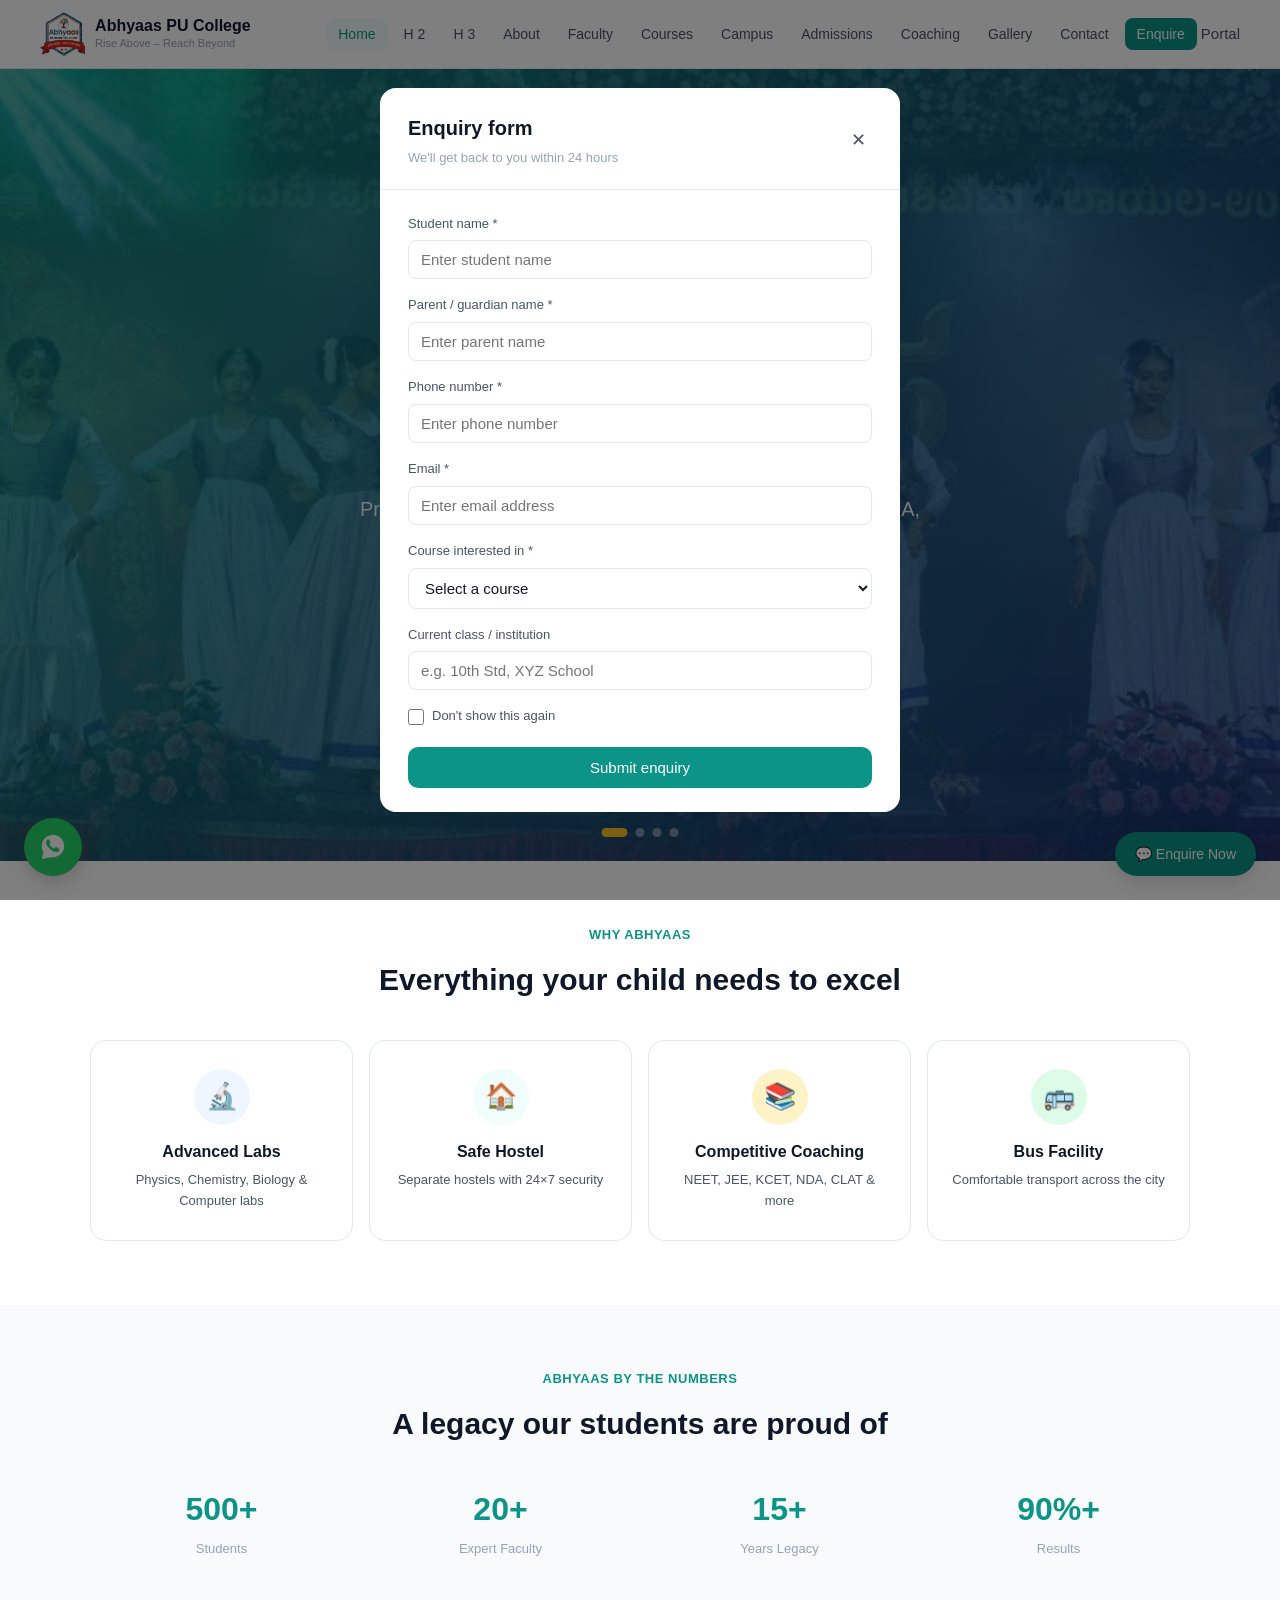
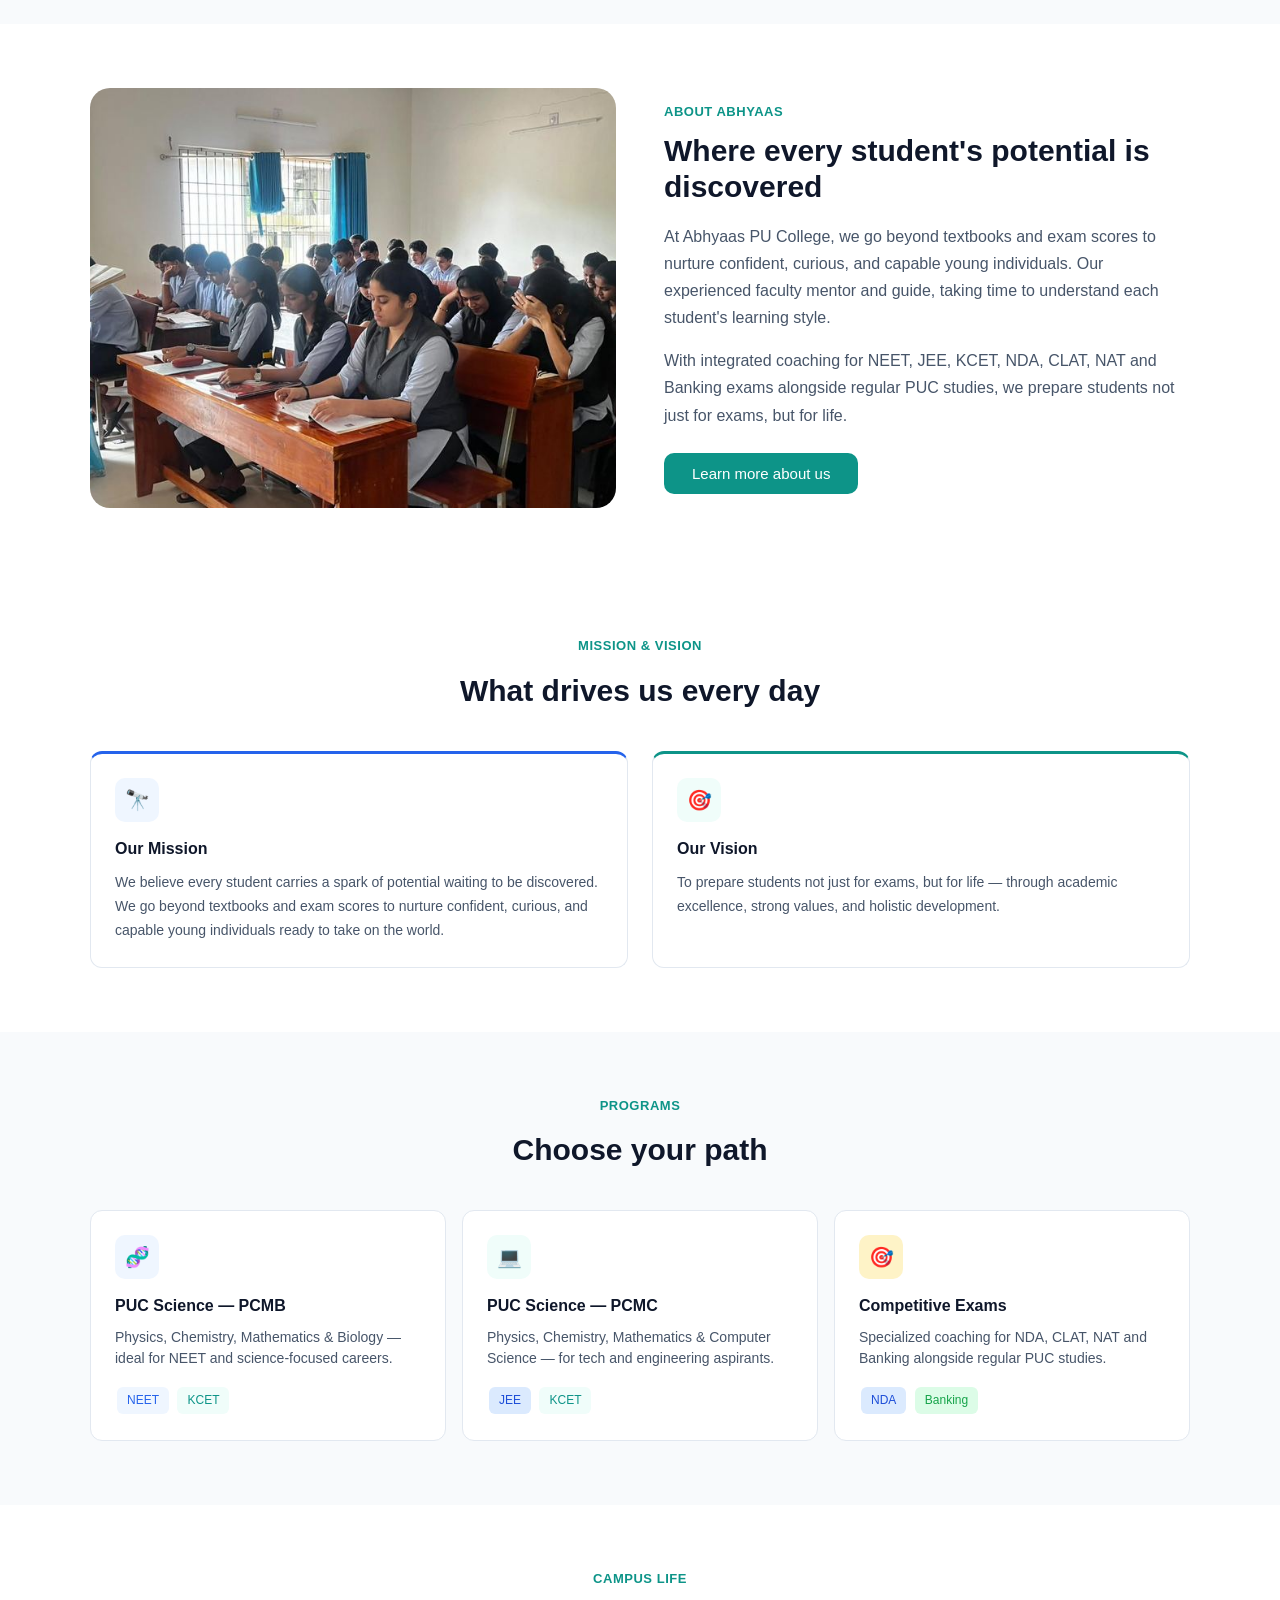
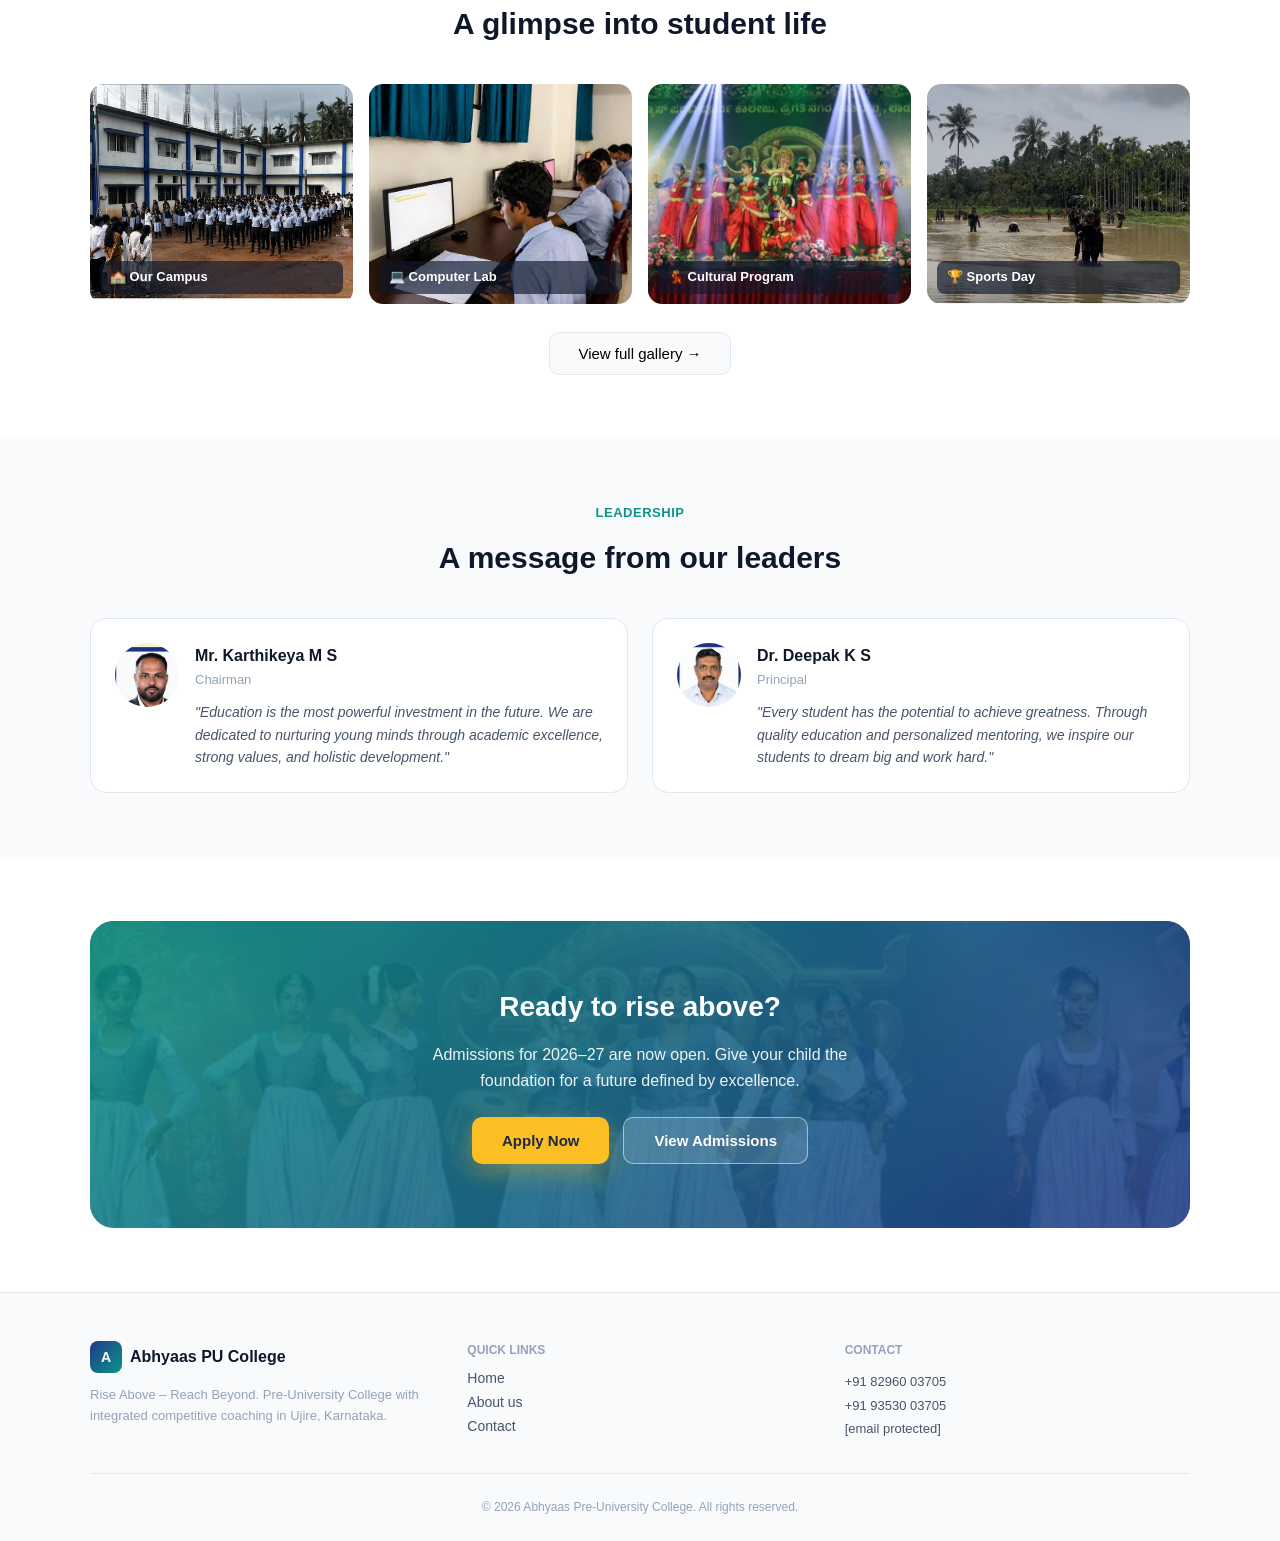
==== index.html @ 17248974 "Updated home page" ====
<!DOCTYPE html>
<html lang="en">
<head>
<meta charset="UTF-8">
<meta name="viewport" content="width=device-width, initial-scale=1.0">
<title>Abhyaas Pre-University College</title>
<style>
:root{--primary:#1e3a8a;--primary-light:#0d9488;--teal:#0d9488;--teal-light:#14b8a6;--bg:#ffffff;--bg-muted:#f8fafc;--text:#0f172a;--text-secondary:#475569;--text-muted:#94a3b8;--border:#e2e8f0;--radius:12px;--danger:#dc2626;--success:#16a34a;--warning:#d97706;}
*{box-sizing:border-box;margin:0;padding:0}
body{font-family:-apple-system,BlinkMacSystemFont,"Segoe UI",Roboto,"Helvetica Neue",Arial,sans-serif;color:var(--text);line-height:1.6;background:var(--bg)}
button,input,select,textarea{font-family:inherit}
a{color:inherit;text-decoration:none}

nav{position:sticky;top:0;z-index:100;background:rgba(255,255,255,0.95);backdrop-filter:blur(12px);border-bottom:1px solid var(--border);padding:12px 16px}
.nav-inner{max-width:1200px;margin:0 auto;display:flex;align-items:center;justify-content:space-between}
.logo{display:flex;align-items:center;gap:10px;cursor:pointer}
.logo-mark{width:40px;height:40px;border-radius:8px;background:linear-gradient(135deg,var(--primary),var(--primary-light));display:flex;align-items:center;justify-content:center;color:white;font-weight:700;font-size:18px}
.logo-mark-img{height:44px;width:auto;object-fit:contain;flex-shrink:0}
.logo-text{font-weight:600;font-size:16px;line-height:1.2}
.logo-tag{font-size:11px;color:var(--text-muted)}
.desktop-nav{display:flex;gap:4px;align-items:center}
.nav-btn{background:none;border:none;padding:8px 12px;border-radius:8px;font-size:14px;color:var(--text-secondary);font-weight:500;transition:all .15s;cursor:pointer}
.nav-btn:hover,.nav-btn.active{background:#f0fdfa;color:var(--teal)}
.nav-btn.primary{background:var(--teal);color:white}
.mobile-toggle{display:none;background:none;border:none;padding:8px;color:var(--text);font-size:20px;cursor:pointer}
.mobile-menu{display:none;padding-top:12px;border-top:1px solid var(--border);margin-top:12px}
.mobile-menu.open{display:block}
.mobile-nav-btn{display:block;width:100%;text-align:left;background:none;border:none;padding:10px 0;font-size:15px;color:var(--text-secondary);cursor:pointer}
.mobile-nav-btn:hover{color:var(--teal)}

.hero{background:linear-gradient(135deg,var(--primary) 0%,#155e63 50%,var(--teal) 100%);color:white;padding:80px 16px;text-align:center;position:relative;overflow:hidden}

/* HOME 2 - full-screen slider */
.h2-slider{position:relative;height:88vh;min-height:520px;overflow:hidden;color:white}
.h2-slide{position:absolute;inset:0;background-size:cover;background-position:center;opacity:0;transition:opacity 1.2s ease-in-out}
.h2-slide.active{opacity:1}
.h2-slide::after{content:'';position:absolute;inset:0;background:linear-gradient(135deg,rgba(13,148,136,.75),rgba(30,58,138,.75))}
.h2-content{position:relative;z-index:2;height:100%;display:flex;flex-direction:column;align-items:center;justify-content:center;text-align:center;padding:16px}
.h2-badge{display:inline-flex;align-items:center;gap:8px;background:rgba(255,255,255,.18);padding:6px 18px;border-radius:100px;font-size:13px;margin-bottom:20px;border:1px solid rgba(255,255,255,.35);font-weight:600;letter-spacing:.03em}
.h2-content h1{font-size:clamp(34px,6vw,58px);font-weight:800;line-height:1.08;margin-bottom:18px;letter-spacing:-.02em;text-shadow:0 2px 20px rgba(0,0,0,.25)}
.h2-content p{font-size:clamp(16px,2.2vw,20px);opacity:.92;max-width:600px;margin:0 auto 32px}
.h2-dots{position:absolute;bottom:24px;left:50%;transform:translateX(-50%);display:flex;gap:8px;z-index:3}
.h2-dot{width:9px;height:9px;border-radius:50%;background:rgba(255,255,255,.4);cursor:pointer;transition:all .2s}
.h2-dot.active{background:#fbbf24;width:26px;border-radius:6px}
.h2-btn-primary{background:#fbbf24;color:#1e293b;padding:14px 30px;border-radius:10px;font-weight:700;font-size:15px;border:none;cursor:pointer;box-shadow:0 8px 24px rgba(251,191,36,.35)}
.h2-btn-ghost{background:rgba(255,255,255,.12);color:white;padding:14px 30px;border-radius:10px;font-weight:600;font-size:15px;border:1px solid rgba(255,255,255,.5);cursor:pointer}
.h2-stat{text-align:center}
.h2-stat .num{font-size:32px;font-weight:800;color:var(--teal)}
.h2-stat .lbl{font-size:13px;color:var(--text-muted);margin-top:4px}
.h2-icon-card{background:white;border:1px solid var(--border);border-radius:16px;padding:28px 20px;text-align:center;transition:transform .2s,box-shadow .2s}
.h2-icon-card:hover{transform:translateY(-4px);box-shadow:0 12px 28px rgba(0,0,0,.08)}
.h2-icon-circle{width:56px;height:56px;border-radius:50%;display:flex;align-items:center;justify-content:center;margin:0 auto 14px;font-size:26px}


.h2-bg-classroom{background-image:url([data-uri])}
.h2-bg-lab4{background-image:url([data-uri])}
.h2-bg-event2{background-image:url([data-uri])}
.h2-bg-event5{background-image:url([data-uri])}
.h2-bg-campus1{background-image:url([data-uri])}
.h2-bg-event1{background-image:url([data-uri])}
.h2-thumb{background-size:cover;background-position:center;border-radius:14px;height:220px;position:relative;overflow:hidden}
.h2-thumb span{position:absolute;bottom:10px;left:10px;right:10px;background:rgba(15,23,42,.65);color:#fff;font-size:13px;font-weight:600;padding:6px 10px;border-radius:8px}
.h2-about-img{background-size:cover;background-position:center;border-radius:20px;height:420px}
.h2-cta-banner{position:relative;background-size:cover;background-position:center;border-radius:24px;overflow:hidden;padding:64px 24px;text-align:center;color:white}
.h2-cta-banner::before{content:'';position:absolute;inset:0;background:linear-gradient(135deg,rgba(13,148,136,.85),rgba(30,58,138,.85))}
.h2-cta-banner>*{position:relative;z-index:2}
.h2-leader-card{display:flex;gap:16px;align-items:flex-start;background:white;border:1px solid var(--border);border-radius:16px;padding:24px}

/* HOME 3 - static image with text overlay */
.h3-hero{position:relative;min-height:82vh;background-size:cover;background-position:center;display:flex;align-items:center;color:white;overflow:hidden}
.h3-hero::before{content:'';position:absolute;inset:0;background:linear-gradient(90deg,rgba(15,23,42,.88) 0%,rgba(15,23,42,.55) 55%,rgba(15,23,42,.25) 100%)}
.h3-inner{position:relative;z-index:2;max-width:1100px;margin:0 auto;padding:16px;width:100%}
.h3-eyebrow{font-family:Georgia,'Times New Roman',serif;font-size:15px;letter-spacing:.12em;text-transform:uppercase;color:#5eead4;margin-bottom:18px}
.h3-inner h1{font-family:Georgia,'Times New Roman',serif;font-size:clamp(32px,5.2vw,54px);line-height:1.15;font-weight:700;max-width:640px;margin-bottom:20px}
.h3-rule{width:70px;height:3px;background:#5eead4;margin-bottom:24px}
.h3-inner p{font-size:clamp(15px,1.6vw,18px);color:rgba(255,255,255,.85);max-width:520px;margin-bottom:34px;line-height:1.7}
.h3-btn-primary{background:white;color:var(--primary);padding:14px 30px;border-radius:6px;font-weight:700;font-size:15px;border:none;cursor:pointer}
.h3-btn-outline{background:transparent;color:white;padding:14px 30px;border-radius:6px;font-weight:600;font-size:15px;border:1.5px solid rgba(255,255,255,.6);cursor:pointer}
.h3-statbar{position:relative;z-index:2;max-width:1000px;margin:-56px auto 0;background:white;border-radius:14px;box-shadow:0 20px 50px rgba(0,0,0,.15);display:grid;grid-template-columns:repeat(4,1fr);overflow:hidden}
.h3-statbar>div{padding:26px 12px;text-align:center;border-right:1px solid var(--border)}
.h3-statbar>div:last-child{border-right:none}
.h3-statbar .num{font-size:26px;font-weight:800;color:var(--primary)}
.h3-statbar .lbl{font-size:12px;color:var(--text-muted);margin-top:4px;text-transform:uppercase;letter-spacing:.04em}

/* HOME 4 - parallax video-style hero */
.h4-parallax{position:relative;height:78vh;min-height:480px;overflow:hidden;display:flex;align-items:center;justify-content:center;text-align:center;color:white}
.h4-bg{position:absolute;inset:-10%;background-size:cover;background-position:center;background-attachment:fixed;animation:h4kenburns 24s ease-in-out infinite alternate}
@keyframes h4kenburns{0%{transform:scale(1)}100%{transform:scale(1.12)}}
.h4-parallax::before{content:'';position:absolute;inset:0;background:linear-gradient(180deg,rgba(15,23,42,.65) 0%,rgba(15,23,42,.82) 100%)}
.h4-content{position:relative;z-index:2;padding:16px;max-width:720px}
.h4-play{width:74px;height:74px;border-radius:50%;background:rgba(255,255,255,.15);border:2px solid rgba(255,255,255,.6);display:flex;align-items:center;justify-content:center;margin:0 auto 28px;font-size:26px;cursor:pointer;backdrop-filter:blur(4px)}
.h4-content h1{font-size:clamp(30px,5vw,50px);font-weight:300;line-height:1.2;margin-bottom:18px;letter-spacing:-.01em}
.h4-content h1 b{font-weight:700}
.h4-content p{font-size:clamp(15px,1.8vw,18px);opacity:.85;margin-bottom:30px}
.h4-btn{background:white;color:var(--text);padding:14px 34px;border-radius:100px;font-weight:600;font-size:15px;border:none;cursor:pointer;letter-spacing:.02em}
.h4-minimal-card{padding:32px 20px;text-align:center}
.h4-minimal-card .line{width:36px;height:2px;background:var(--teal);margin:0 auto 18px}

.hero-grid{position:absolute;inset:0;opacity:.06;background-image:radial-gradient(circle at 1px 1px,white 1px,transparent 0);background-size:32px 32px}
.hero-inner{position:relative;max-width:800px;margin:0 auto}
.badge{display:inline-flex;align-items:center;gap:8px;background:rgba(255,255,255,.15);padding:6px 16px;border-radius:100px;font-size:13px;margin-bottom:24px;border:1px solid rgba(255,255,255,.2)}
.badge-dot{width:8px;height:8px;background:#22c55e;border-radius:50%}
.hero h1{font-size:clamp(36px,6vw,56px);font-weight:700;line-height:1.1;margin-bottom:16px;letter-spacing:-.02em}
.hero p{font-size:clamp(16px,2.5vw,20px);opacity:.85;max-width:560px;margin:0 auto 32px}
.hero-btns{display:flex;gap:12px;justify-content:center;flex-wrap:wrap}
.btn{padding:12px 28px;border-radius:10px;font-weight:500;font-size:15px;border:none;cursor:pointer;transition:transform .15s;display:inline-flex;align-items:center;gap:8px}
.btn:hover{transform:translateY(-1px)}
.btn-white{background:white;color:var(--primary)}
.btn-ghost{background:rgba(255,255,255,.15);color:white;border:1px solid rgba(255,255,255,.3)}
.btn-primary{background:var(--teal);color:white}
.btn-outline{background:none;color:var(--text);border:1px solid var(--border)}
.btn-sm{padding:8px 16px;font-size:13px}

.section{padding:64px 16px}
.section-muted{background:var(--bg-muted)}
.container{max-width:1100px;margin:0 auto}
.section-title{font-size:28px;font-weight:700;text-align:center;margin-bottom:8px}
.section-subtitle{text-align:center;color:var(--text-secondary);margin-bottom:40px}

.grid-4{display:grid;grid-template-columns:repeat(auto-fit,minmax(220px,1fr));gap:16px}
.grid-3{display:grid;grid-template-columns:repeat(auto-fit,minmax(280px,1fr));gap:16px}
.grid-2{display:grid;grid-template-columns:repeat(auto-fit,minmax(240px,1fr));gap:24px}
.card{background:var(--bg);border:1px solid var(--border);border-radius:var(--radius);padding:24px;transition:box-shadow .2s}
.card:hover{box-shadow:0 8px 24px rgba(0,0,0,.06)}
.icon-box{width:44px;height:44px;border-radius:10px;display:flex;align-items:center;justify-content:center;margin-bottom:14px;font-size:20px}
.card h3{font-size:16px;font-weight:600;margin-bottom:6px}
.card p{font-size:14px;color:var(--text-secondary);line-height:1.5}
.tag{font-size:12px;padding:4px 10px;border-radius:6px;display:inline-block;margin:2px;font-weight:500}

.avatar{width:64px;height:64px;border-radius:50%;display:flex;align-items:center;justify-content:center;color:white;font-size:24px;font-weight:600}
.quote{font-size:14px;color:var(--text-secondary);font-style:italic;line-height:1.6}

.contact-grid{display:grid;grid-template-columns:repeat(auto-fit,minmax(280px,1fr));gap:24px;margin-bottom:40px}
.contact-card{border:1px solid var(--border);border-radius:var(--radius);padding:24px;background:var(--bg)}
.contact-icon{width:40px;height:40px;border-radius:10px;display:flex;align-items:center;justify-content:center;margin-bottom:16px;font-size:18px}

.form-group{margin-bottom:16px}
.form-group label{display:block;font-size:13px;font-weight:500;color:var(--text-secondary);margin-bottom:6px}
.form-group input,.form-group select,.form-group textarea{width:100%;padding:10px 12px;border:1px solid var(--border);border-radius:8px;font-size:15px;background:var(--bg);color:var(--text);font-family:inherit}
.form-row{display:grid;grid-template-columns:repeat(auto-fit,minmax(220px,1fr));gap:16px}

.faculty-grid{display:grid;grid-template-columns:repeat(auto-fill,minmax(260px,1fr));gap:16px}
.faculty-card{background:var(--bg);border:1px solid var(--border);border-radius:var(--radius);padding:20px;display:flex;align-items:center;gap:16px;transition:box-shadow .2s}
.faculty-card:hover{box-shadow:0 4px 16px rgba(0,0,0,.06)}
.faculty-avatar{width:56px;height:56px;border-radius:50%;object-fit:cover;flex-shrink:0;border:2px solid var(--border)}.faculty-avatar-text{width:56px;height:56px;border-radius:50%;background:linear-gradient(135deg,var(--primary),var(--primary-light));display:flex;align-items:center;justify-content:center;color:white;font-size:20px;font-weight:600;flex-shrink:0}
.faculty-info{min-width:0}
.faculty-name{font-weight:600;font-size:15px;margin-bottom:2px}
.faculty-meta{font-size:13px;color:var(--text-muted)}

.gallery-grid{display:grid;grid-template-columns:repeat(auto-fill,minmax(200px,1fr));gap:12px}
.gallery-item{aspect-ratio:4/3;background:var(--bg-muted);border-radius:10px;border:1px solid var(--border);display:flex;align-items:center;justify-content:center;color:var(--text-muted);font-size:14px;cursor:pointer;transition:transform .15s}
.gallery-item:hover{transform:scale(1.02)}

.timeline{position:relative;padding-left:32px}
.timeline::before{content:'';position:absolute;left:8px;top:0;bottom:0;width:2px;background:var(--border)}
.timeline-item{position:relative;margin-bottom:28px}
.timeline-item::before{content:'';position:absolute;left:-28px;top:4px;width:16px;height:16px;border-radius:50%;background:var(--primary);border:3px solid white;box-shadow:0 0 0 2px var(--primary)}
.timeline-item h4{font-size:16px;font-weight:600;margin-bottom:4px}
.timeline-item p{font-size:14px;color:var(--text-secondary)}

.checklist{list-style:none}
.checklist li{display:flex;align-items:flex-start;gap:10px;margin-bottom:10px;font-size:14px;color:var(--text-secondary)}
.checklist li::before{content:"✓";color:var(--success);font-weight:700;flex-shrink:0}

footer{border-top:1px solid var(--border);padding:48px 16px 24px;background:var(--bg-muted)}
.footer-grid{max-width:1100px;margin:0 auto;display:grid;grid-template-columns:repeat(auto-fit,minmax(200px,1fr));gap:32px;margin-bottom:32px}
.footer-bottom{max-width:1100px;margin:0 auto;padding-top:24px;border-top:1px solid var(--border);text-align:center;font-size:12px;color:var(--text-muted)}

.float-btn{position:fixed;bottom:24px;right:24px;z-index:90;background:var(--teal);color:white;border:none;padding:14px 20px;border-radius:100px;font-weight:500;font-size:14px;cursor:pointer;box-shadow:0 4px 20px rgba(0,0,0,.15);display:flex;align-items:center;gap:8px}
.whatsapp-float{position:fixed;bottom:24px;left:24px;z-index:90;width:58px;height:58px;border-radius:50%;background:#25D366;display:flex;align-items:center;justify-content:center;box-shadow:0 4px 20px rgba(0,0,0,.2);cursor:pointer;text-decoration:none;transition:transform .15s}
.whatsapp-float:hover{transform:scale(1.08)}

.modal-overlay{display:none;position:fixed;inset:0;z-index:200;background:rgba(0,0,0,.5);align-items:center;justify-content:center;padding:16px}
.modal-overlay.active{display:flex}
.modal{background:var(--bg);border-radius:16px;max-width:520px;width:100%;max-height:90vh;overflow-y:auto}
.modal-header{padding:24px 28px 20px;border-bottom:1px solid var(--border);display:flex;justify-content:space-between;align-items:center}
.modal-header h2{font-size:20px;font-weight:600}
.modal-header p{font-size:13px;color:var(--text-muted);margin:4px 0 0}
.modal-close{background:none;border:none;padding:6px;cursor:pointer;color:var(--text-secondary);border-radius:8px;font-size:18px}
.modal-close:hover{background:var(--bg-muted)}
.modal-body{padding:24px 28px}
.checkbox-row{display:flex;align-items:center;gap:8px;margin-bottom:20px}
.checkbox-row input{width:16px;height:16px}
.checkbox-row label{font-size:13px;color:var(--text-secondary);cursor:pointer}
.btn-block{width:100%;padding:12px;background:var(--teal);color:white;border:none;border-radius:10px;font-weight:500;font-size:15px;cursor:pointer}
.success-msg{display:none;text-align:center;padding:40px 28px}
.success-msg.active{display:block}
.success-icon{width:56px;height:56px;border-radius:50%;background:#dcfce7;color:#16a34a;display:flex;align-items:center;justify-content:center;margin:0 auto 16px;font-size:24px}

.page{display:none}
.page.active{display:block}

.tabs{display:flex;gap:4px;border-bottom:1px solid var(--border);margin-bottom:24px;overflow-x:auto}
.tab-btn{background:none;border:none;padding:10px 16px;font-size:14px;font-weight:500;color:var(--text-secondary);cursor:pointer;white-space:nowrap;border-bottom:2px solid transparent;margin-bottom:-1px}
.tab-btn.active{color:var(--primary);border-bottom-color:var(--primary)}
.tab-panel{display:none}
.tab-panel.active{display:block}

@media(max-width:768px){
.desktop-nav{display:none}
.mobile-toggle{display:block}
.hero{padding:48px 16px}
.section{padding:40px 16px}
.float-btn{padding:12px 16px;font-size:13px;bottom:16px;right:16px}
.whatsapp-float{width:50px;height:50px;bottom:16px;left:16px}
.faculty-grid{grid-template-columns:1fr}
}
</style>
</head>
<body>

<nav>
<div class="nav-inner">
<div class="logo" onclick="goPage('home')"><img src="[data-uri]" alt="Abhyaas PU College logo" class="logo-mark-img"><div><div class="logo-text">Abhyaas PU College</div><div class="logo-tag">Rise Above – Reach Beyond</div></div></div>
<div class="desktop-nav">
<button class="nav-btn active" data-page="home" onclick="goPage('home')">Home</button>
<button class="nav-btn" data-page="home2" onclick="goPage('home2')">H&nbsp;2</button>
<button class="nav-btn" data-page="home3" onclick="goPage('home3')">H&nbsp;3</button>
<button class="nav-btn" data-page="about" onclick="goPage('about')">About</button>
<button class="nav-btn" data-page="faculty" onclick="goPage('faculty')">Faculty</button>
<button class="nav-btn" data-page="courses" onclick="goPage('courses')">Courses</button>
<button class="nav-btn" data-page="campus" onclick="goPage('campus')">Campus</button>
<button class="nav-btn" data-page="admissions" onclick="goPage('admissions')">Admissions</button>
<button class="nav-btn" data-page="coaching" onclick="goPage('coaching')">Coaching</button>
<button class="nav-btn" data-page="gallery" onclick="goPage('gallery')">Gallery</button>
<button class="nav-btn" data-page="contact" onclick="goPage('contact')">Contact</button>
<button class="nav-btn primary" onclick="openEnquiry()">Enquire</button>
<a class="mobile-nav-btn" href="abhyaas_portal.html">Portal</a>
</div>
<button class="mobile-toggle" onclick="toggleMobileMenu()">☰</button>
</div>
<div class="mobile-menu" id="mobile-menu">
<button class="mobile-nav-btn" onclick="goPage('home');toggleMobileMenu()">Home</button>
<button class="mobile-nav-btn" onclick="goPage('home2');toggleMobileMenu()">H&nbsp;2</button>
<button class="mobile-nav-btn" onclick="goPage('home3');toggleMobileMenu()">H&nbsp;3</button>
<button class="mobile-nav-btn" onclick="goPage('about');toggleMobileMenu()">About us</button>
<button class="mobile-nav-btn" onclick="goPage('faculty');toggleMobileMenu()">Faculty</button>
<button class="mobile-nav-btn" onclick="goPage('courses');toggleMobileMenu()">Courses</button>
<button class="mobile-nav-btn" onclick="goPage('campus');toggleMobileMenu()">Campus</button>
<button class="mobile-nav-btn" onclick="goPage('admissions');toggleMobileMenu()">Admissions</button>
<button class="mobile-nav-btn" onclick="goPage('coaching');toggleMobileMenu()">Coaching</button>
<button class="mobile-nav-btn" onclick="goPage('gallery');toggleMobileMenu()">Gallery</button>
<button class="mobile-nav-btn" onclick="goPage('contact');toggleMobileMenu()">Contact</button>
<button class="mobile-nav-btn" onclick="openEnquiry();toggleMobileMenu()" style="font-weight:600;color:var(--teal)">Enquire now</button>
<a class="mobile-nav-btn" href="abhyaas_portal.html">Portal</a>
</div>
</nav>

<!-- HOME -->
<div id="page-home2" class="page">
<section class="hero">
<div class="hero-grid"></div>
<div class="hero-inner">
<div class="badge"><span class="badge-dot"></span>Admissions open for 2026–27</div>
<h1>Rise Above –<br>Reach Beyond</h1>
<p>Pre-University College with integrated NEET, JEE, KCET, NDA, CLAT, NAT & Banking coaching in Ujire, Karnataka.</p>
<div class="hero-btns">
<button class="btn btn-white" onclick="openEnquiry()">Apply now</button>
<button class="btn btn-ghost" onclick="goPage('courses')">Explore courses</button>
</div>
</div>
</section>

<section class="section">
<div class="container" style="max-width:800px;text-align:center">
<h2 class="section-title">About Abhyaas</h2>
<p style="font-size:16px;color:var(--text-secondary);line-height:1.7;margin:16px 0 20px">At Abhyaas PU College, we believe every student carries a spark of potential waiting to be discovered. We go beyond textbooks and exam scores to nurture confident, curious, and capable young individuals ready to take on the world.</p>
<button class="nav-btn" onclick="goPage('about')" style="color:var(--primary);font-weight:600">Read more →</button>
</div>
</section>

<section class="section section-muted">
<div class="container">
<h2 class="section-title">Why choose us</h2>
<p class="section-subtitle">Six pillars that set Abhyaas apart</p>
<div class="grid-3">
<div class="card"><div class="icon-box" style="background:#eff6ff;color:#2563eb">📚</div><h3>Expert mentorship</h3><p>Experienced faculty build strong academic foundations through personalized guidance.</p></div>
<div class="card"><div class="icon-box" style="background:#f0fdfa;color:#0d9488">🧘</div><h3>Yoga & wellness</h3><p>Nurturing healthy minds through daily yoga, meditation, and mindfulness practices.</p></div>
<div class="card"><div class="icon-box" style="background:#ccfbf1;color:#0f766e">💻</div><h3>Advanced computer labs</h3><p>Future-ready learning with modern computer labs and digital infrastructure.</p></div>
<div class="card"><div class="icon-box" style="background:#dbeafe;color:#1d4ed8">🍽️</div><h3>Nutritious meals</h3><p>Healthy, hygienic, and balanced meals served every day in our dining hall.</p></div>
<div class="card"><div class="icon-box" style="background:#f8fafc;color:#64748b">🔬</div><h3>Well-equipped science labs</h3><p>Hands-on learning in Physics, Chemistry, and Biology laboratories.</p></div>
<div class="card"><div class="icon-box" style="background:#f0fdfa;color:#0d9488">🚌</div><h3>Bus facility</h3><p>Comfortable bus transport covering Ujire and surrounding areas across the city.</p></div>
</div>
</div>
</section>

<section class="section">
<div class="container">
<h2 class="section-title">Courses offered</h2>
<p class="section-subtitle">PUC Science with integrated competitive coaching</p>
<div class="grid-3">
<div class="card">
<div style="font-size:12px;font-weight:600;color:var(--text-muted);text-transform:uppercase;margin-bottom:8px">PUC Science</div>
<h3 style="font-size:20px;margin-bottom:12px">PCMB</h3>
<p style="margin-bottom:16px">Physics, Chemistry, Mathematics & Biology — ideal for NEET and science-focused careers.</p>
<span class="tag" style="background:#eff6ff;color:#2563eb">NEET</span>
<span class="tag" style="background:#f0fdfa;color:#0d9488">KCET</span>
</div>
<div class="card">
<div style="font-size:12px;font-weight:600;color:var(--text-muted);text-transform:uppercase;margin-bottom:8px">PUC Science</div>
<h3 style="font-size:20px;margin-bottom:12px">PCMC</h3>
<p style="margin-bottom:16px">Physics, Chemistry, Mathematics & Computer Science — for tech and engineering aspirants.</p>
<span class="tag" style="background:#ccfbf1;color:#0f766e">JEE</span>
<span class="tag" style="background:#f0fdfa;color:#0d9488">KCET</span>
</div>
<div class="card">
<div style="font-size:12px;font-weight:600;color:var(--text-muted);text-transform:uppercase;margin-bottom:8px">Integrated coaching</div>
<h3 style="font-size:20px;margin-bottom:12px">Competitive exams</h3>
<p style="margin-bottom:16px">Specialized coaching for NEET, JEE, KCET, NDA, CLAT, NAT, and Banking alongside regular PUC studies.</p>
<span class="tag" style="background:#dbeafe;color:#1d4ed8">NDA</span>
<span class="tag" style="background:#f0fdfa;color:#0d9488">CLAT</span>
<span class="tag" style="background:#dcfce7;color:#16a34a">Banking</span>
<span class="tag" style="background:#f8fafc;color:#64748b">Mock tests</span>
</div>
</div>
</div>
</section>

<section class="section section-muted">
<div class="container" style="max-width:800px;text-align:center">
<h2 class="section-title">Leadership</h2>
<div class="grid-2" style="margin-top:32px">
<div class="card">
<img src="[data-uri]" style="width:64px;height:64px;border-radius:50%;object-fit:cover;margin:0 auto 16px;display:block" alt="Mr. Karthikeya M S">
<h3 style="font-size:18px">Mr. Karthikeya M S</h3>
<p style="font-size:13px;color:var(--text-muted);margin-bottom:12px">Chairman</p>
<p class="quote">"Education is the most powerful investment in the future. We are dedicated to nurturing young minds through academic excellence, strong values, and holistic development."</p>
</div>
<div class="card">
<img src="[data-uri]" style="width:64px;height:64px;border-radius:50%;object-fit:cover;margin:0 auto 16px;display:block" alt="Dr. Deepak K S">
<h3 style="font-size:18px">Dr. Deepak K S</h3>
<p style="font-size:13px;color:var(--text-muted);margin-bottom:12px">Principal</p>
<p class="quote">"Every student has the potential to achieve greatness. Through quality education and personalized mentoring, we inspire our students to dream big and work hard."</p>
</div>
</div>
</div>
</section>

<section class="section">
<div class="container" style="max-width:800px">
<h2 class="section-title">Get in touch</h2>
<div class="grid-3" style="margin-top:32px">
<div class="contact-card">
<div class="contact-icon" style="background:#eff6ff;color:#2563eb">📞</div>
<div style="font-size:13px;color:var(--text-muted);margin-bottom:4px">Phone</div>
<div style="font-weight:600">+91 82960 03705</div>
<div style="font-weight:600">+91 93530 03705</div>
</div>
<div class="contact-card">
<div class="contact-icon" style="background:#f0fdfa;color:#0d9488">✉️</div>
<div style="font-size:13px;color:var(--text-muted);margin-bottom:4px">Email</div>
<div style="font-weight:600;font-size:14px"><a href="/cdn-cgi/l/email-protection" class="__cf_email__" data-cfemail="7514171d0c1414060500161a1919101210351218141c195b161a18">[email&#160;protected]</a></div>
</div>
<div class="contact-card">
<div class="contact-icon" style="background:#dbeafe;color:#1d4ed8">📍</div>
<div style="font-size:13px;color:var(--text-muted);margin-bottom:4px">Address</div>
<div style="font-weight:600;font-size:14px">Pragathi Nagara, Kashibettu, Ujire, Karnataka – 574240</div>
</div>
</div>
</div>
</section>
</div>

<!-- HOME 2 (demo layout) -->
<div id="page-home" class="page active">
<div class="h2-slider" id="h2-slider">
<div class="h2-slide active" style="background-image:url([data-uri])" data-slide="0"></div>
<div class="h2-slide" style="background-image:url([data-uri])" data-slide="1"></div>
<div class="h2-slide" style="background-image:url([data-uri])" data-slide="2"></div>
<div class="h2-slide" style="background-image:url([data-uri])" data-slide="3"></div>

<div class="h2-content">
<div class="h2-badge">🎓 Admissions open for 2026–27</div>
<h1>Rise Above.<br>Reach Beyond.</h1>
<p>Pre-University College with integrated NEET, JEE, KCET, NDA, CLAT, NAT &amp; Banking coaching in Ujire, Karnataka.</p>
<div style="display:flex;gap:14px;flex-wrap:wrap;justify-content:center">
<button class="h2-btn-primary" onclick="openEnquiry()">Apply Now</button>
<button class="h2-btn-ghost" onclick="goPage('courses')">Explore Courses</button>
</div>
</div>
<div class="h2-dots"><div class="h2-dot active" onclick="h2GoSlide(0)"></div>
<div class="h2-dot" onclick="h2GoSlide(1)"></div>
<div class="h2-dot" onclick="h2GoSlide(2)"></div>
<div class="h2-dot" onclick="h2GoSlide(3)"></div>
</div>
</div>

<section class="section">
<div class="container">
<div style="text-align:center;margin-bottom:36px">
<div style="font-size:13px;font-weight:600;color:var(--teal);text-transform:uppercase;letter-spacing:.04em;margin-bottom:10px">Why Abhyaas</div>
<h2 style="font-size:30px;font-weight:700">Everything your child needs to excel</h2>
</div>
<div class="grid-4">
<div class="h2-icon-card"><div class="h2-icon-circle" style="background:#eff6ff">🔬</div><h3 style="font-size:16px;margin-bottom:6px">Advanced Labs</h3><p style="font-size:13px;color:var(--text-secondary)">Physics, Chemistry, Biology &amp; Computer labs</p></div>
<div class="h2-icon-card"><div class="h2-icon-circle" style="background:#f0fdfa">🏠</div><h3 style="font-size:16px;margin-bottom:6px">Safe Hostel</h3><p style="font-size:13px;color:var(--text-secondary)">Separate hostels with 24×7 security</p></div>
<div class="h2-icon-card"><div class="h2-icon-circle" style="background:#fef3c7">📚</div><h3 style="font-size:16px;margin-bottom:6px">Competitive Coaching</h3><p style="font-size:13px;color:var(--text-secondary)">NEET, JEE, KCET, NDA, CLAT &amp; more</p></div>
<div class="h2-icon-card"><div class="h2-icon-circle" style="background:#dcfce7">🚌</div><h3 style="font-size:16px;margin-bottom:6px">Bus Facility</h3><p style="font-size:13px;color:var(--text-secondary)">Comfortable transport across the city</p></div>
</div>
</div>
</section>

<section class="section section-muted">
<div class="container">
<div style="text-align:center;margin-bottom:36px">
<div style="font-size:13px;font-weight:600;color:var(--teal);text-transform:uppercase;letter-spacing:.04em;margin-bottom:10px">Abhyaas By The Numbers</div>
<h2 style="font-size:30px;font-weight:700">A legacy our students are proud of</h2>
</div>
<div class="grid-4">
<div class="h2-stat"><div class="num">500+</div><div class="lbl">Students</div></div>
<div class="h2-stat"><div class="num">20+</div><div class="lbl">Expert Faculty</div></div>
<div class="h2-stat"><div class="num">15+</div><div class="lbl">Years Legacy</div></div>
<div class="h2-stat"><div class="num">90%+</div><div class="lbl">Results</div></div>
</div>
</div>
</section>

<section class="section">
<div class="container">
<div style="display:grid;grid-template-columns:1fr 1fr;gap:48px;align-items:center">
<div class="h2-about-img h2-bg-classroom"></div>
<div>
<div style="font-size:13px;font-weight:600;color:var(--teal);text-transform:uppercase;letter-spacing:.04em;margin-bottom:10px">About Abhyaas</div>
<h2 style="font-size:30px;font-weight:700;margin-bottom:18px;line-height:1.2">Where every student's potential is discovered</h2>
<p style="color:var(--text-secondary);margin-bottom:16px;line-height:1.7">At Abhyaas PU College, we go beyond textbooks and exam scores to nurture confident, curious, and capable young individuals. Our experienced faculty mentor and guide, taking time to understand each student's learning style.</p>
<p style="color:var(--text-secondary);margin-bottom:24px;line-height:1.7">With integrated coaching for NEET, JEE, KCET, NDA, CLAT, NAT and Banking exams alongside regular PUC studies, we prepare students not just for exams, but for life.</p>
<button class="btn btn-primary" onclick="goPage('about')">Learn more about us</button>
</div>
</div>
</div>
</section>

<section class="section">
<div class="container">
<div style="text-align:center;margin-bottom:36px">
<div style="font-size:13px;font-weight:600;color:var(--teal);text-transform:uppercase;letter-spacing:.04em;margin-bottom:10px">Mission &amp; Vision</div>
<h2 style="font-size:30px;font-weight:700">What drives us every day</h2>
</div>
<div class="grid-2">
<div class="card" style="border-top:3px solid #2563eb">
<div class="icon-box" style="background:#eff6ff;color:#2563eb">🔭</div>
<h3 style="margin-bottom:10px">Our Mission</h3>
<p style="color:var(--text-secondary);line-height:1.7">We believe every student carries a spark of potential waiting to be discovered. We go beyond textbooks and exam scores to nurture confident, curious, and capable young individuals ready to take on the world.</p>
</div>
<div class="card" style="border-top:3px solid #0d9488">
<div class="icon-box" style="background:#f0fdfa;color:#0d9488">🎯</div>
<h3 style="margin-bottom:10px">Our Vision</h3>
<p style="color:var(--text-secondary);line-height:1.7">To prepare students not just for exams, but for life — through academic excellence, strong values, and holistic development.</p>
</div>
</div>
</div>
</section>

<section class="section section-muted">
<div class="container">
<div style="text-align:center;margin-bottom:36px">
<div style="font-size:13px;font-weight:600;color:var(--teal);text-transform:uppercase;letter-spacing:.04em;margin-bottom:10px">Programs</div>
<h2 style="font-size:30px;font-weight:700">Choose your path</h2>
</div>
<div class="grid-3">
<div class="card">
<div class="icon-box" style="background:#eff6ff;color:#2563eb">🧬</div>
<h3 style="margin-bottom:8px">PUC Science — PCMB</h3>
<p style="color:var(--text-secondary);margin-bottom:16px">Physics, Chemistry, Mathematics &amp; Biology — ideal for NEET and science-focused careers.</p>
<span class="tag" style="background:#eff6ff;color:#2563eb">NEET</span>
<span class="tag" style="background:#f0fdfa;color:#0d9488">KCET</span>
</div>
<div class="card">
<div class="icon-box" style="background:#f0fdfa;color:#0d9488">💻</div>
<h3 style="margin-bottom:8px">PUC Science — PCMC</h3>
<p style="color:var(--text-secondary);margin-bottom:16px">Physics, Chemistry, Mathematics &amp; Computer Science — for tech and engineering aspirants.</p>
<span class="tag" style="background:#dbeafe;color:#1d4ed8">JEE</span>
<span class="tag" style="background:#f0fdfa;color:#0d9488">KCET</span>
</div>
<div class="card">
<div class="icon-box" style="background:#fef3c7;color:#d97706">🎯</div>
<h3 style="margin-bottom:8px">Competitive Exams</h3>
<p style="color:var(--text-secondary);margin-bottom:16px">Specialized coaching for NDA, CLAT, NAT and Banking alongside regular PUC studies.</p>
<span class="tag" style="background:#dbeafe;color:#1d4ed8">NDA</span>
<span class="tag" style="background:#dcfce7;color:#16a34a">Banking</span>
</div>
</div>
</div>
</section>

<section class="section">
<div class="container">
<div style="text-align:center;margin-bottom:36px">
<div style="font-size:13px;font-weight:600;color:var(--teal);text-transform:uppercase;letter-spacing:.04em;margin-bottom:10px">Campus Life</div>
<h2 style="font-size:30px;font-weight:700">A glimpse into student life</h2>
</div>
<div class="grid-4">
<div class="h2-thumb h2-bg-campus1"><span>🏫 Our Campus</span></div>
<div class="h2-thumb h2-bg-lab4"><span>💻 Computer Lab</span></div>
<div class="h2-thumb h2-bg-event2"><span>💃 Cultural Program</span></div>
<div class="h2-thumb h2-bg-event5"><span>🏆 Sports Day</span></div>
</div>
<div style="text-align:center;margin-top:28px">
<button class="btn" style="background:var(--bg-muted);border:1px solid var(--border)" onclick="goPage('gallery')">View full gallery →</button>
</div>
</div>
</section>

<section class="section section-muted">
<div class="container">
<div style="text-align:center;margin-bottom:36px">
<div style="font-size:13px;font-weight:600;color:var(--teal);text-transform:uppercase;letter-spacing:.04em;margin-bottom:10px">Leadership</div>
<h2 style="font-size:30px;font-weight:700">A message from our leaders</h2>
</div>
<div class="grid-2">
<div class="h2-leader-card">
<img src="[data-uri]" style="width:64px;height:64px;border-radius:50%;object-fit:cover;flex-shrink:0" alt="Mr. Karthikeya M S">
<div>
<div style="font-weight:700;margin-bottom:2px">Mr. Karthikeya M S</div>
<div style="font-size:13px;color:var(--text-muted);margin-bottom:10px">Chairman</div>
<p style="font-size:14px;color:var(--text-secondary);font-style:italic;line-height:1.6">"Education is the most powerful investment in the future. We are dedicated to nurturing young minds through academic excellence, strong values, and holistic development."</p>
</div>
</div>
<div class="h2-leader-card">
<img src="[data-uri]" style="width:64px;height:64px;border-radius:50%;object-fit:cover;flex-shrink:0" alt="Dr. Deepak K S">
<div>
<div style="font-weight:700;margin-bottom:2px">Dr. Deepak K S</div>
<div style="font-size:13px;color:var(--text-muted);margin-bottom:10px">Principal</div>
<p style="font-size:14px;color:var(--text-secondary);font-style:italic;line-height:1.6">"Every student has the potential to achieve greatness. Through quality education and personalized mentoring, we inspire our students to dream big and work hard."</p>
</div>
</div>
</div>
</div>
</section>

<section class="section">
<div class="container">
<div class="h2-cta-banner h2-bg-event1">
<h2 style="font-size:28px;font-weight:700;margin-bottom:12px">Ready to rise above?</h2>
<p style="opacity:.92;margin-bottom:24px;max-width:480px;margin-left:auto;margin-right:auto">Admissions for 2026–27 are now open. Give your child the foundation for a future defined by excellence.</p>
<div style="display:flex;gap:14px;justify-content:center;flex-wrap:wrap">
<button class="h2-btn-primary" onclick="openEnquiry()">Apply Now</button>
<button class="h2-btn-ghost" onclick="goPage('admissions')">View Admissions</button>
</div>
</div>
</div>
</section>
</div>

<!-- HOME 3 (demo layout) -->
<div id="page-home3" class="page">
<div class="h3-hero" style="background-image:url([data-uri])">
<div class="h3-inner">
<div class="h3-eyebrow">Abhyaas Pre-University College</div>
<h1>Excellence in education, built on discipline and care.</h1>
<div class="h3-rule"></div>
<p>A Pre-University College in Ujire offering PCMB &amp; PCMC streams with integrated coaching for NEET, JEE, KCET, NDA, CLAT, NAT and Banking exams.</p>
<div style="display:flex;gap:14px;flex-wrap:wrap">
<button class="h3-btn-primary" onclick="openEnquiry()">Enquire Now</button>
<button class="h3-btn-outline" onclick="goPage('about')">About the College</button>
</div>
</div>
</div>
<div class="h3-statbar">
<div><div class="num">500+</div><div class="lbl">Students</div></div>
<div><div class="num">20+</div><div class="lbl">Faculty</div></div>
<div><div class="num">15+</div><div class="lbl">Years</div></div>
<div><div class="num">90%+</div><div class="lbl">Results</div></div>
</div>

<section class="section">
<div class="container">
<div class="grid-3">
<div class="card"><div class="icon-box" style="background:#eff6ff;color:#2563eb">🔭</div><h3>Our Mission</h3><p>We believe every student carries a spark of potential waiting to be discovered.</p></div>
<div class="card"><div class="icon-box" style="background:#f0fdfa;color:#0d9488">🎯</div><h3>Our Approach</h3><p>Experienced faculty mentor and guide, using modern infrastructure and proven teaching methods.</p></div>
<div class="card"><div class="icon-box" style="background:#fef3c7;color:#d97706">🏆</div><h3>Our Outcome</h3><p>Preparing students not just for exams, but for life — with confidence and character.</p></div>
</div>
</div>
</section>

<section class="section section-muted">
<div class="container">
<div style="text-align:center;margin-bottom:36px">
<div class="h3-eyebrow" style="color:var(--teal)">Programs</div>
<h2 style="font-family:Georgia,'Times New Roman',serif;font-size:30px;font-weight:700">Choose the path that fits your goals</h2>
</div>
<div class="grid-3">
<div class="card" style="border-top:3px solid #2563eb">
<h3 style="font-family:Georgia,'Times New Roman',serif;margin-bottom:8px">PUC Science — PCMB</h3>
<p style="color:var(--text-secondary);margin-bottom:16px">Physics, Chemistry, Mathematics &amp; Biology — ideal for NEET and science-focused careers.</p>
<span class="tag" style="background:#eff6ff;color:#2563eb">NEET</span>
<span class="tag" style="background:#f0fdfa;color:#0d9488">KCET</span>
</div>
<div class="card" style="border-top:3px solid #0d9488">
<h3 style="font-family:Georgia,'Times New Roman',serif;margin-bottom:8px">PUC Science — PCMC</h3>
<p style="color:var(--text-secondary);margin-bottom:16px">Physics, Chemistry, Mathematics &amp; Computer Science — for tech and engineering aspirants.</p>
<span class="tag" style="background:#dbeafe;color:#1d4ed8">JEE</span>
<span class="tag" style="background:#f0fdfa;color:#0d9488">KCET</span>
</div>
<div class="card" style="border-top:3px solid #d97706">
<h3 style="font-family:Georgia,'Times New Roman',serif;margin-bottom:8px">Competitive Exams</h3>
<p style="color:var(--text-secondary);margin-bottom:16px">Specialized coaching for NDA, CLAT, NAT and Banking alongside regular PUC studies.</p>
<span class="tag" style="background:#dbeafe;color:#1d4ed8">NDA</span>
<span class="tag" style="background:#dcfce7;color:#16a34a">Banking</span>
</div>
</div>
</div>
</section>

<section class="section">
<div class="container">
<div style="display:grid;grid-template-columns:1fr 1fr;gap:48px;align-items:center">
<div>
<div class="h3-eyebrow" style="color:var(--teal)">About Abhyaas</div>
<h2 style="font-family:Georgia,'Times New Roman',serif;font-size:28px;font-weight:700;margin-bottom:18px;line-height:1.25">A legacy of discipline, care, and academic excellence</h2>
<div class="h3-rule" style="background:var(--teal)"></div>
<p style="color:var(--text-secondary);margin-bottom:16px;line-height:1.75">At Abhyaas PU College, we believe every student carries a spark of potential waiting to be discovered. We go beyond textbooks and exam scores to nurture confident, curious, and capable young individuals.</p>
<p style="color:var(--text-secondary);margin-bottom:24px;line-height:1.75">Located in the serene surroundings of Ujire, Dakshina Kannada, our campus provides the perfect environment for focused learning and holistic growth.</p>
<button class="h3-btn-primary" style="background:var(--primary);color:white" onclick="goPage('about')">Read our full story</button>
</div>
<div class="h2-about-img h2-bg-campus1" style="border-radius:4px"></div>
</div>
</div>
</section>

<section class="section section-muted">
<div class="container">
<div style="text-align:center;margin-bottom:36px">
<div class="h3-eyebrow" style="color:var(--teal)">Campus Life</div>
<h2 style="font-family:Georgia,'Times New Roman',serif;font-size:30px;font-weight:700">A glimpse into student life</h2>
</div>
<div class="grid-4">
<div class="h2-thumb h2-bg-classroom" style="border-radius:4px"><span>📖 Classroom Session</span></div>
<div class="h2-thumb h2-bg-lab4" style="border-radius:4px"><span>💻 Computer Lab</span></div>
<div class="h2-thumb h2-bg-event2" style="border-radius:4px"><span>💃 Cultural Program</span></div>
<div class="h2-thumb h2-bg-event5" style="border-radius:4px"><span>🏆 Sports Day</span></div>
</div>
<div style="text-align:center;margin-top:28px">
<button class="btn" style="background:white;border:1px solid var(--border)" onclick="goPage('gallery')">View full gallery →</button>
</div>
</div>
</section>

<section class="section">
<div class="container">
<div style="text-align:center;margin-bottom:36px">
<div class="h3-eyebrow" style="color:var(--teal)">Leadership</div>
<h2 style="font-family:Georgia,'Times New Roman',serif;font-size:30px;font-weight:700">A message from our leaders</h2>
</div>
<div class="grid-2">
<div class="h2-leader-card">
<img src="[data-uri]" style="width:64px;height:64px;border-radius:50%;object-fit:cover;flex-shrink:0" alt="Mr. Karthikeya M S">
<div>
<div style="font-weight:700;margin-bottom:2px;font-family:Georgia,'Times New Roman',serif">Mr. Karthikeya M S</div>
<div style="font-size:13px;color:var(--text-muted);margin-bottom:10px">Chairman</div>
<p style="font-size:14px;color:var(--text-secondary);font-style:italic;line-height:1.6">"Education is the most powerful investment in the future. We are dedicated to nurturing young minds through academic excellence, strong values, and holistic development."</p>
</div>
</div>
<div class="h2-leader-card">
<img src="[data-uri]" style="width:64px;height:64px;border-radius:50%;object-fit:cover;flex-shrink:0" alt="Dr. Deepak K S">
<div>
<div style="font-weight:700;margin-bottom:2px;font-family:Georgia,'Times New Roman',serif">Dr. Deepak K S</div>
<div style="font-size:13px;color:var(--text-muted);margin-bottom:10px">Principal</div>
<p style="font-size:14px;color:var(--text-secondary);font-style:italic;line-height:1.6">"Every student has the potential to achieve greatness. Through quality education and personalized mentoring, we inspire our students to dream big and work hard."</p>
</div>
</div>
</div>
</div>
</section>

<section class="section section-muted">
<div class="container">
<div style="max-width:720px;margin:0 auto;text-align:center">
<div style="font-size:40px;color:var(--teal);line-height:1;margin-bottom:16px;font-family:Georgia,serif">&ldquo;</div>
<p style="font-family:Georgia,'Times New Roman',serif;font-size:22px;font-style:italic;color:var(--text);line-height:1.6;margin-bottom:20px">At Abhyaas PU College, we prepare students not just for exams, but for life. Join us, and let's build your future together.</p>
<div class="h3-rule" style="background:var(--teal);margin:0 auto"></div>
</div>
</div>
</section>

<section class="section">
<div class="container">
<div class="h2-cta-banner h2-bg-event1">
<h2 style="font-family:Georgia,'Times New Roman',serif;font-size:28px;font-weight:700;margin-bottom:12px">Ready to rise above?</h2>
<p style="opacity:.92;margin-bottom:24px;max-width:480px;margin-left:auto;margin-right:auto">Admissions for 2026–27 are now open. Give your child the foundation for a future defined by excellence.</p>
<div style="display:flex;gap:14px;justify-content:center;flex-wrap:wrap">
<button class="h3-btn-primary" style="background:white;color:var(--primary)" onclick="openEnquiry()">Apply Now</button>
<button class="h3-btn-outline" onclick="goPage('admissions')">View Admissions</button>
</div>
</div>
</div>
</section>

<section class="section" style="text-align:center">
<p style="color:var(--text-muted);font-size:13px">This is a demo layout (H 3 — static image with text overlay) for design comparison. <a href="#" onclick="goPage('home');return false" style="color:var(--teal);font-weight:600">← Back to main Home</a></p>
</section>
</div>


<!-- ABOUT -->
<div id="page-about" class="page">
<section class="section">
<div class="container" style="max-width:800px">
<div style="text-align:center;margin-bottom:40px">
<h1 style="font-size:32px;font-weight:700;margin-bottom:12px">About us</h1>
<p style="color:var(--text-secondary)">Discover the story, mission, and people behind Abhyaas Pre-University College.</p>
</div>
<div style="margin-bottom:40px">
<h2 style="font-size:22px;font-weight:600;margin-bottom:14px">Our story</h2>
<p style="color:var(--text-secondary);line-height:1.7;margin-bottom:16px">At Abhyaas PU College, we believe every student carries a spark of potential waiting to be discovered. We go beyond textbooks and exam scores to nurture confident, curious, and capable young individuals ready to take on the world.</p>
<p style="color:var(--text-secondary);line-height:1.7">Located in the serene surroundings of Ujire, Dakshina Kannada, our campus provides the perfect environment for focused learning and holistic growth.</p>
</div>
<div style="margin-bottom:40px">
<h2 style="font-size:22px;font-weight:600;margin-bottom:14px">Our approach</h2>
<p style="color:var(--text-secondary);line-height:1.7">Experienced faculty don't just teach — they mentor and guide, taking the time to understand each student's learning style. Paired with modern infrastructure and innovative teaching methods, we create an environment where students don't just memorize concepts, but truly understand and apply them.</p>
</div>
<div style="margin-bottom:40px">
<h2 style="font-size:22px;font-weight:600;margin-bottom:14px">Integrated competitive exam coaching</h2>
<p style="color:var(--text-secondary);line-height:1.7">We offer integrated coaching for top competitive entrance exams — KCET, NEET, JEE, NDA, CLAT, NAT, Banking, and many more — alongside regular board exam preparation. This means students prepare for both simultaneously, under one roof, with specialized faculty, regular mock tests, and personalized doubt-clearing sessions.</p>
</div>
<div style="background:linear-gradient(135deg,var(--primary),var(--primary-light));color:white;padding:32px;border-radius:12px;text-align:center">
<p style="font-size:18px;font-weight:600;margin-bottom:8px">"At Abhyaas PU College, we prepare students not just for exams, but for life."</p>
<p style="font-size:14px;opacity:.8">Join us, and let's build your future together.</p>
</div>
</div>
</section>
<section class="section section-muted">
<div class="container" style="max-width:800px">
<h2 class="section-title">Messages from leadership</h2>
<div class="card" style="margin-top:32px;margin-bottom:20px">
<div style="display:flex;align-items:center;gap:14px;margin-bottom:16px">
<img src="[data-uri]" style="width:56px;height:56px;border-radius:50%;object-fit:cover;border:2px solid var(--border)" alt="Mr. Karthikeya M S">
<div><div style="font-weight:600">Mr. Karthikeya M S</div><div style="font-size:13px;color:var(--text-muted)">Chairman</div></div>
</div>
<p class="quote">"Education is the most powerful investment in the future. At Abhyaas PU College, we are dedicated to nurturing young minds through academic excellence, strong values, and holistic development. Our commitment is to empower every student with the knowledge, confidence and character to excel in life and become responsible global citizens."</p>
</div>
<div class="card">
<div style="display:flex;align-items:center;gap:14px;margin-bottom:16px">
<img src="[data-uri]" style="width:56px;height:56px;border-radius:50%;object-fit:cover;border:2px solid var(--border)" alt="Dr. Deepak K S">
<div><div style="font-weight:600">Dr. Deepak K S</div><div style="font-size:13px;color:var(--text-muted)">Principal</div></div>
</div>
<p class="quote">"At Abhyaas PU College, we believe that every student has the potential to achieve greatness. Through quality education, personalized mentoring, and a supportive learning environment, we inspire our students to dream big, work hard, and embrace every opportunity with confidence. Together, we strive to build a future defined by excellence and success."</p>
</div>
</div>
</section>
<section class="section">
<div class="container" style="max-width:800px">
<div class="grid-2">
<div class="card">
<div style="font-size:12px;font-weight:600;color:var(--text-muted);text-transform:uppercase;margin-bottom:10px">Mission</div>
<p style="color:var(--text-secondary);line-height:1.7">We believe every student carries a spark of potential waiting to be discovered. We go beyond textbooks and exam scores to nurture confident, curious, and capable young individuals ready to take on the world.</p>
</div>
<div class="card">
<div style="font-size:12px;font-weight:600;color:var(--text-muted);text-transform:uppercase;margin-bottom:10px">Vision</div>
<p style="color:var(--text-secondary);line-height:1.7">To prepare students not just for exams, but for life — through academic excellence, strong values, and holistic development.</p>
</div>
</div>
</div>
</section>
</div>

<!-- FACULTY -->
<div id="page-faculty" class="page">
<section class="section">
<div class="container">
<div style="text-align:center;margin-bottom:40px">
<h1 class="section-title">Our faculty</h1>
<p class="section-subtitle">Experienced educators dedicated to your success</p>
</div>
<div class="faculty-grid">
<div class="faculty-card"><img src="[data-uri]" class="faculty-avatar" alt="Mr. Karthikeya M S"><div class="faculty-info"><div class="faculty-name">Mr. Karthikeya M S</div><div class="faculty-meta">M.Sc, Physics · 17 years exp</div></div></div>
<div class="faculty-card"><img src="[data-uri]" class="faculty-avatar" alt="Mrs. Prathima P K"><div class="faculty-info"><div class="faculty-name">Mrs. Prathima P K</div><div class="faculty-meta">M.Sc, B.Ed, PGDCA, Physics · 16 years exp</div></div></div>
<div class="faculty-card"><img src="[data-uri]" class="faculty-avatar" alt="Mr. Abhilash K"><div class="faculty-info"><div class="faculty-name">Mr. Abhilash K</div><div class="faculty-meta">M.Sc, Physics · 10 years exp</div></div></div>
<div class="faculty-card"><img src="[data-uri]" class="faculty-avatar" alt="Dr. Darshan Raj C G"><div class="faculty-info"><div class="faculty-name">Dr. Darshan Raj C G</div><div class="faculty-meta">M.Sc, B.Ed, PhD, PDF, Chemistry · 19 years exp</div></div></div>
<div class="faculty-card"><img src="[data-uri]" class="faculty-avatar" alt="Mrs. Vidyashree"><div class="faculty-info"><div class="faculty-name">Mrs. Vidyashree</div><div class="faculty-meta">M.Sc, Chemistry · 10 years exp</div></div></div>
<div class="faculty-card"><img src="[data-uri]" class="faculty-avatar" alt="Mr. Amith Kumar"><div class="faculty-info"><div class="faculty-name">Mr. Amith Kumar</div><div class="faculty-meta">M.Sc, Chemistry · 2 years exp</div></div></div>
<div class="faculty-card"><img src="[data-uri]" class="faculty-avatar" alt="Dr. Deepak K S"><div class="faculty-info"><div class="faculty-name">Dr. Deepak K S</div><div class="faculty-meta">M.Sc, PhD, Maths · 18 years exp</div></div></div>
<div class="faculty-card"><img src="[data-uri]" class="faculty-avatar" alt="Mr. Khaleel Sab"><div class="faculty-info"><div class="faculty-name">Mr. Khaleel Sab</div><div class="faculty-meta">M.Sc, Maths · 22 years exp</div></div></div>
<div class="faculty-card"><img src="[data-uri]" class="faculty-avatar" alt="Mrs. Sumalatha"><div class="faculty-info"><div class="faculty-name">Mrs. Sumalatha</div><div class="faculty-meta">M.Sc, B.Ed, Biology · 9 years exp</div></div></div>
<div class="faculty-card"><img src="[data-uri]" class="faculty-avatar" alt="Ms. Savithramma D"><div class="faculty-info"><div class="faculty-name">Ms. Savithramma D</div><div class="faculty-meta">M.Sc, B.Ed, Biology · 5 years exp</div></div></div>
<div class="faculty-card"><img src="[data-uri]" class="faculty-avatar" alt="Mr. Chennabasava"><div class="faculty-info"><div class="faculty-name">Mr. Chennabasava</div><div class="faculty-meta">M.Sc, Biology · 2 years exp</div></div></div>
<div class="faculty-card"><img src="[data-uri]" class="faculty-avatar" alt="Mrs. Keertana"><div class="faculty-info"><div class="faculty-name">Mrs. Keertana</div><div class="faculty-meta">M.Com, Commerce · 3 years exp</div></div></div>
<div class="faculty-card"><img src="[data-uri]" class="faculty-avatar" alt="Mrs. Wilma Ashwini"><div class="faculty-info"><div class="faculty-name">Mrs. Wilma Ashwini</div><div class="faculty-meta">M.Com, B.Ed, Commerce · 19 years exp</div></div></div>
<div class="faculty-card"><img src="[data-uri]" class="faculty-avatar" alt="Ms. Shwetha Bangera"><div class="faculty-info"><div class="faculty-name">Ms. Shwetha Bangera</div><div class="faculty-meta">M.Com, B.Ed, Commerce · 3 years exp</div></div></div>
<div class="faculty-card"><img src="[data-uri]" class="faculty-avatar" alt="Mr. Guruprasad"><div class="faculty-info"><div class="faculty-name">Mr. Guruprasad</div><div class="faculty-meta">MCA, CS · 18 years exp</div></div></div>
<div class="faculty-card"><img src="[data-uri]" class="faculty-avatar" alt="Dr. Arwin Rodrigues"><div class="faculty-info"><div class="faculty-name">Dr. Arwin Rodrigues</div><div class="faculty-meta">M.A, M.Phil, PGDCA, PhD, English · 20 years exp</div></div></div>
<div class="faculty-card"><img src="[data-uri]" class="faculty-avatar" alt="Mr. S Chandrashekhar"><div class="faculty-info"><div class="faculty-name">Mr. S Chandrashekhar</div><div class="faculty-meta">M.A, M.Phil, SLET, Kannada · 28 years exp</div></div></div>
<div class="faculty-card"><img src="[data-uri]" class="faculty-avatar" alt="Mr. Sudhir"><div class="faculty-info"><div class="faculty-name">Mr. Sudhir</div><div class="faculty-meta">M.A, Kannada · 5 years exp</div></div></div>
<div class="faculty-card"><img src="[data-uri]" class="faculty-avatar" alt="Josephine J"><div class="faculty-info"><div class="faculty-name">Josephine J</div><div class="faculty-meta">M.A (Hindi), B.Ed, Hindi · 22 years exp</div></div></div>
</div>
</div>
</section>
</div>

<!-- COURSES -->
<div id="page-courses" class="page">
<section class="section">
<div class="container" style="max-width:900px">
<div style="text-align:center;margin-bottom:40px">
<h1 class="section-title">Courses</h1>
<p class="section-subtitle">Comprehensive pre-university education with competitive coaching</p>
</div>
<div class="tabs">
<button class="tab-btn active" onclick="switchTab(event,'tab-puc')">PUC Science</button>
<button class="tab-btn" onclick="switchTab(event,'tab-coaching')">Competitive Coaching</button>
<button class="tab-btn" onclick="switchTab(event,'tab-prospectus')">Prospectus</button>
</div>
<div id="tab-puc" class="tab-panel active">
<div class="grid-2">
<div class="card">
<h3 style="font-size:22px;margin-bottom:8px">PCMB</h3>
<p style="color:var(--text-muted);margin-bottom:16px">Physics, Chemistry, Mathematics, Biology</p>
<ul class="checklist" style="margin-bottom:20px">
<li>Ideal for NEET aspirants</li><li>Strong foundation in life sciences</li><li>Integrated NEET coaching</li><li>Lab practicals every week</li>
</ul>
<div style="display:flex;gap:8px;flex-wrap:wrap">
<span class="tag" style="background:#eff6ff;color:#2563eb">2 Years</span>
<span class="tag" style="background:#f0fdfa;color:#0d9488">SSLC Pass</span>
</div>
</div>
<div class="card">
<h3 style="font-size:22px;margin-bottom:8px">PCMC</h3>
<p style="color:var(--text-muted);margin-bottom:16px">Physics, Chemistry, Mathematics, Computer Science</p>
<ul class="checklist" style="margin-bottom:20px">
<li>Ideal for JEE & KCET</li><li>Advanced computer lab access</li><li>Programming fundamentals</li><li>Engineering pathway focus</li>
</ul>
<div style="display:flex;gap:8px;flex-wrap:wrap">
<span class="tag" style="background:#eff6ff;color:#2563eb">2 Years</span>
<span class="tag" style="background:#f0fdfa;color:#0d9488">SSLC Pass</span>
</div>
</div>
</div>
</div>
<div id="tab-coaching" class="tab-panel">
<div class="grid-3">
<div class="card"><h3 style="font-size:18px;margin-bottom:8px">NEET Coaching</h3><p style="color:var(--text-secondary);font-size:14px;margin-bottom:12px">Comprehensive preparation for medical aspirants with NCERT-focused teaching.</p><span class="tag" style="background:#eff6ff;color:#2563eb">PCMB Only</span></div>
<div class="card"><h3 style="font-size:18px;margin-bottom:8px">JEE Coaching</h3><p style="color:var(--text-secondary);font-size:14px;margin-bottom:12px">Advanced problem-solving for IITs and NITs with conceptual clarity.</p><span class="tag" style="background:#ccfbf1;color:#0f766e">PCMC Only</span></div>
<div class="card"><h3 style="font-size:18px;margin-bottom:8px">KCET Coaching</h3><p style="color:var(--text-secondary);font-size:14px;margin-bottom:12px">Karnataka state syllabus aligned with previous year paper analysis.</p><span class="tag" style="background:#f0fdfa;color:#0d9488">All Students</span></div>
<div class="card"><h3 style="font-size:18px;margin-bottom:8px">NDA Coaching</h3><p style="color:var(--text-secondary);font-size:14px;margin-bottom:12px">Mathematics, General Ability, English, and physical training.</p><span class="tag" style="background:#dbeafe;color:#1d4ed8">Open to All</span></div>
<div class="card"><h3 style="font-size:18px;margin-bottom:8px">CLAT Coaching</h3><p style="color:var(--text-secondary);font-size:14px;margin-bottom:12px">Legal reasoning, logic, English, and current affairs for law aspirants.</p><span class="tag" style="background:#f0fdfa;color:#0d9488">Open to All</span></div>
<div class="card"><h3 style="font-size:18px;margin-bottom:8px">NAT Coaching</h3><p style="color:var(--text-secondary);font-size:14px;margin-bottom:12px">Focused practice on aptitude, reasoning, and time-bound problem solving.</p><span class="tag" style="background:#eff6ff;color:#2563eb">Open to All</span></div>
<div class="card"><h3 style="font-size:18px;margin-bottom:8px">Banking Coaching</h3><p style="color:var(--text-secondary);font-size:14px;margin-bottom:12px">Quantitative aptitude, reasoning, English, and banking awareness.</p><span class="tag" style="background:#dcfce7;color:#16a34a">Open to All</span></div>
</div>
</div>
<div id="tab-prospectus" class="tab-panel">
<div class="card" style="text-align:center;padding:48px">
<div style="font-size:48px;margin-bottom:16px">📄</div>
<h3 style="font-size:20px;margin-bottom:8px">Download Prospectus</h3>
<p style="color:var(--text-secondary);margin-bottom:24px">Get detailed information about courses, fee structure, facilities, and admission process.</p>
<a href="[data-uri]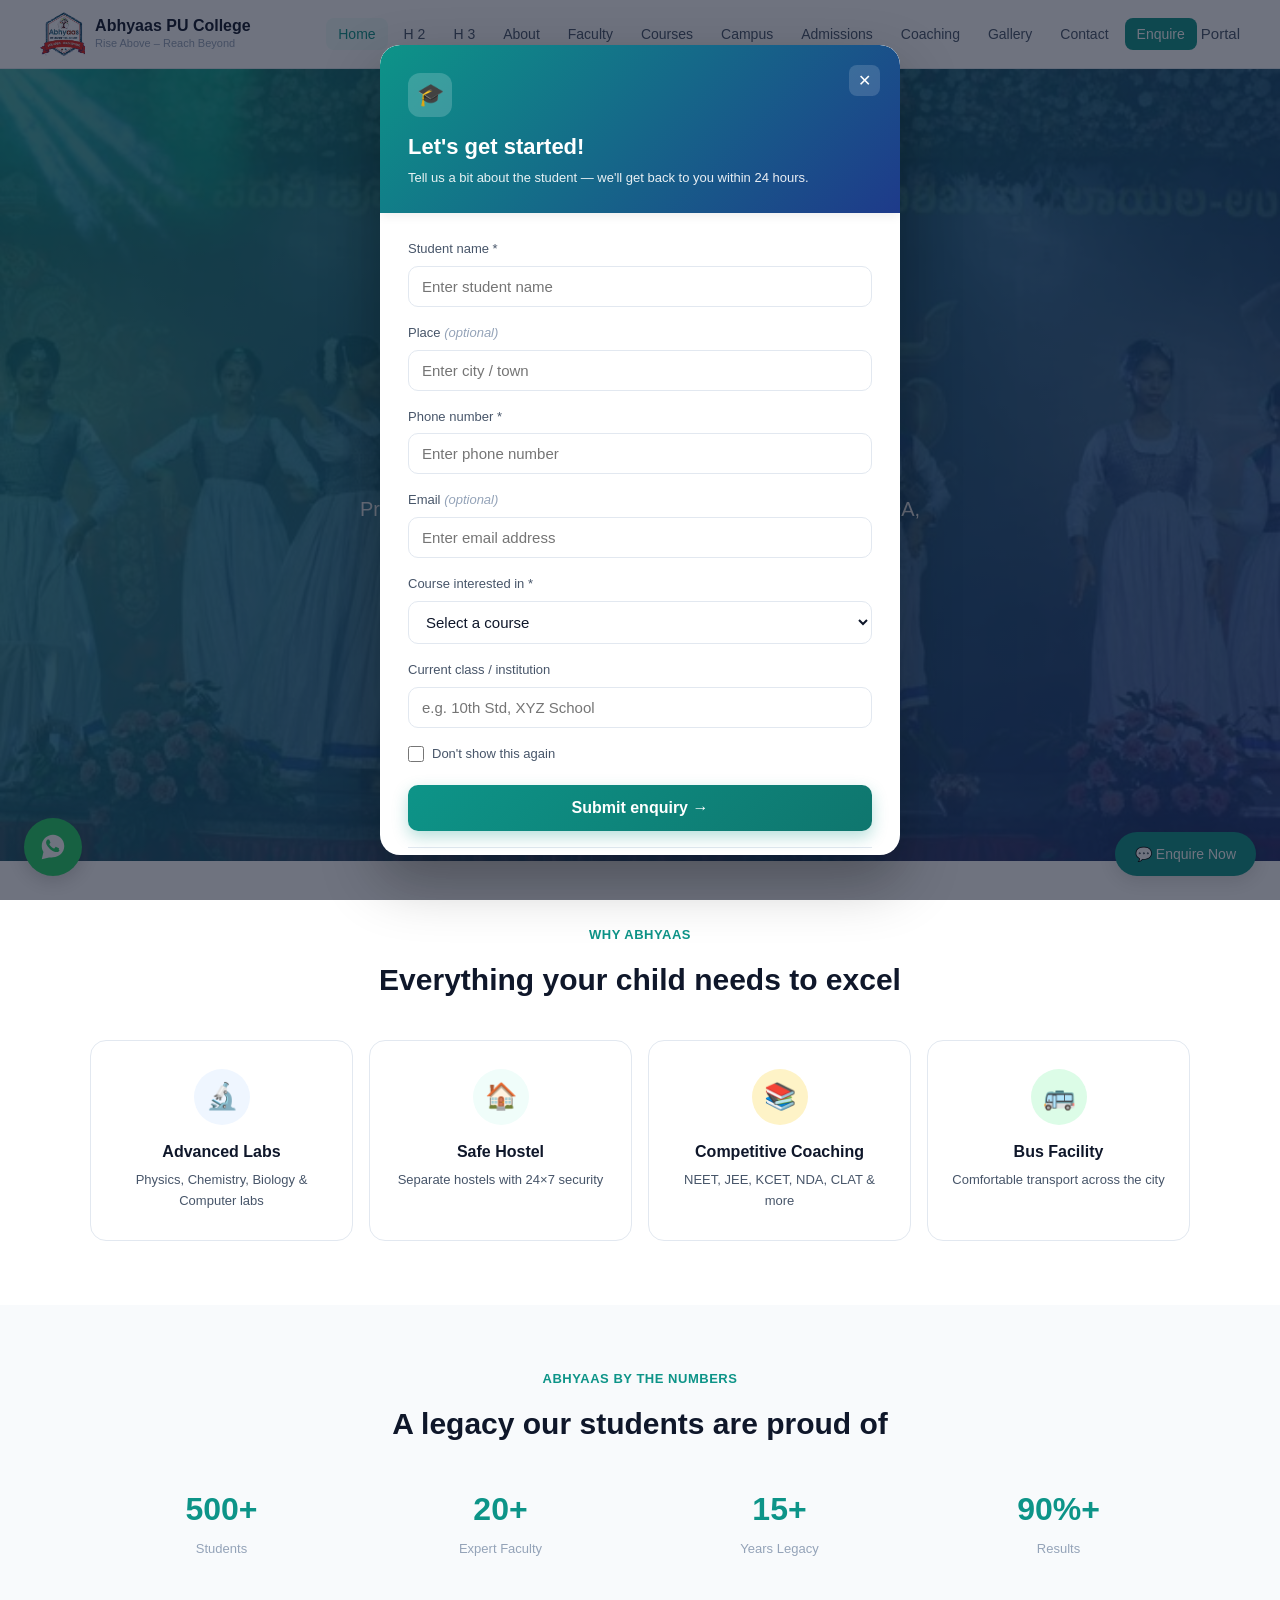
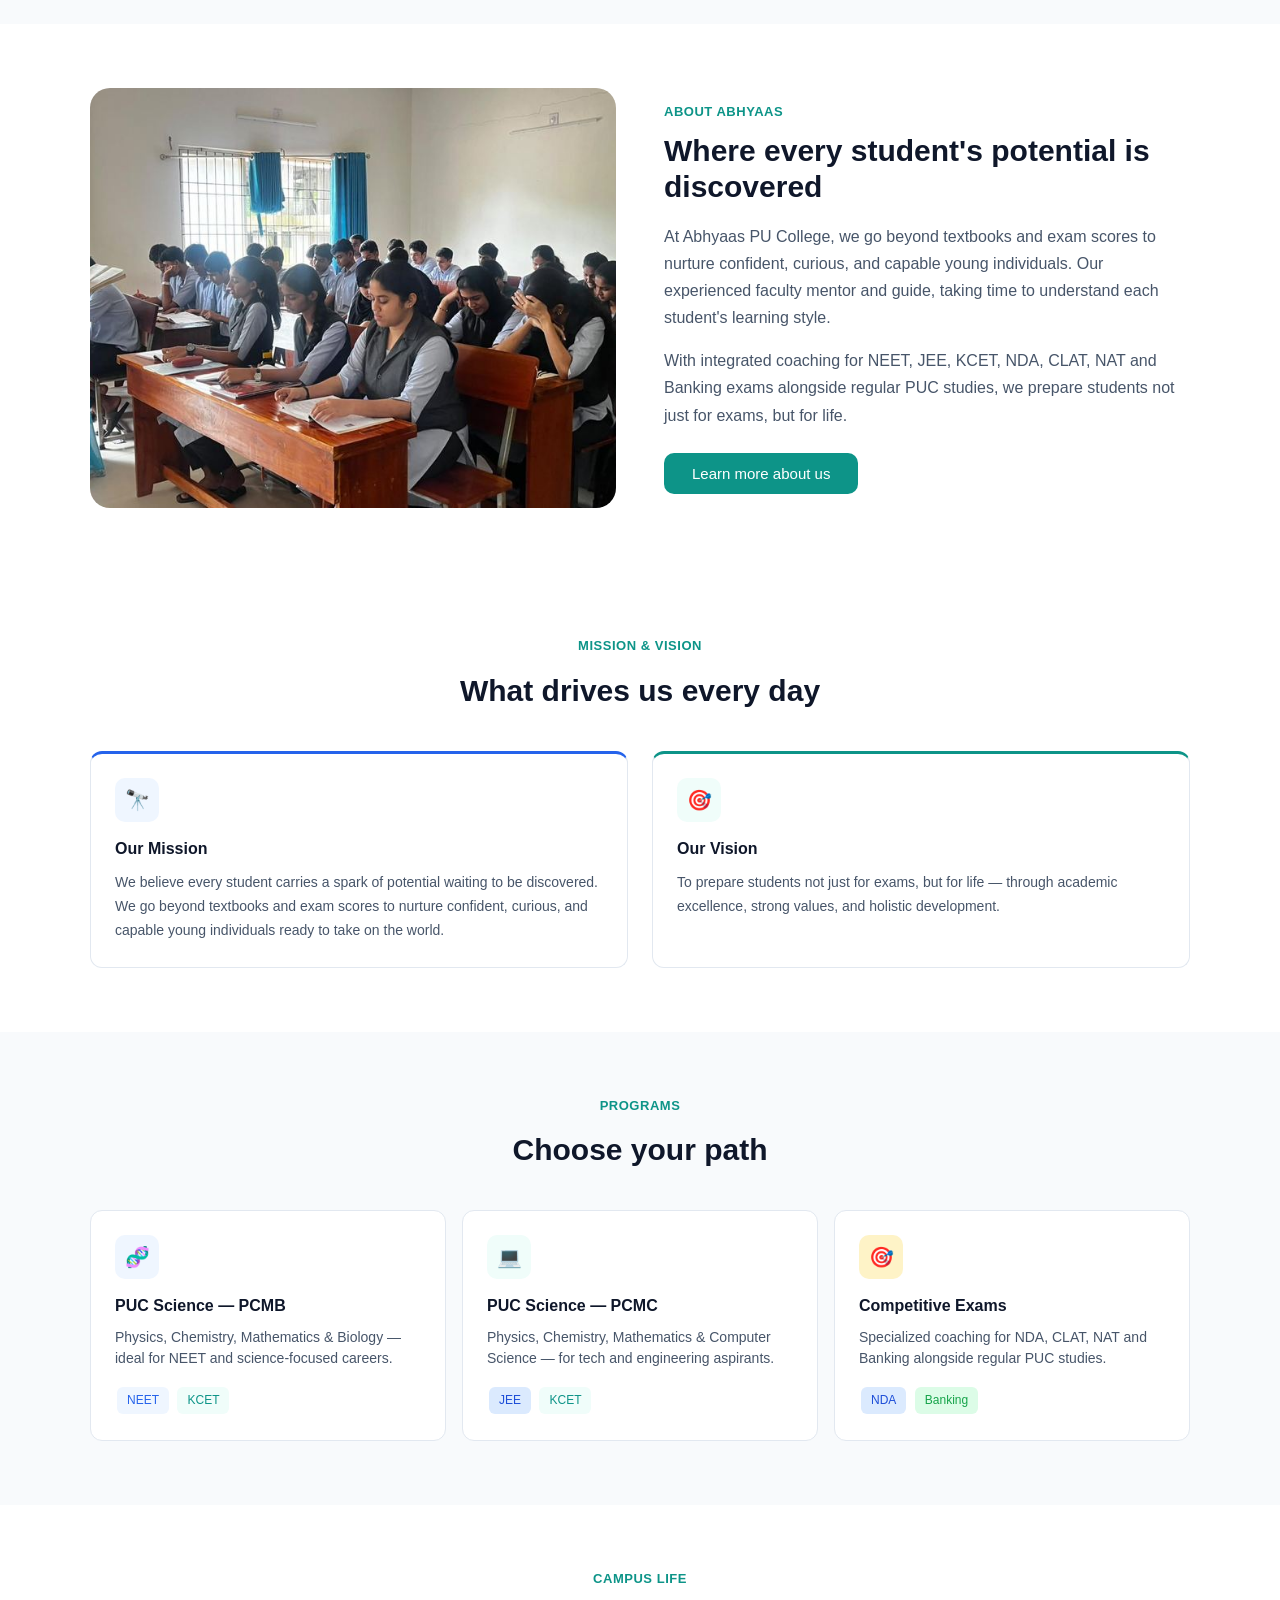
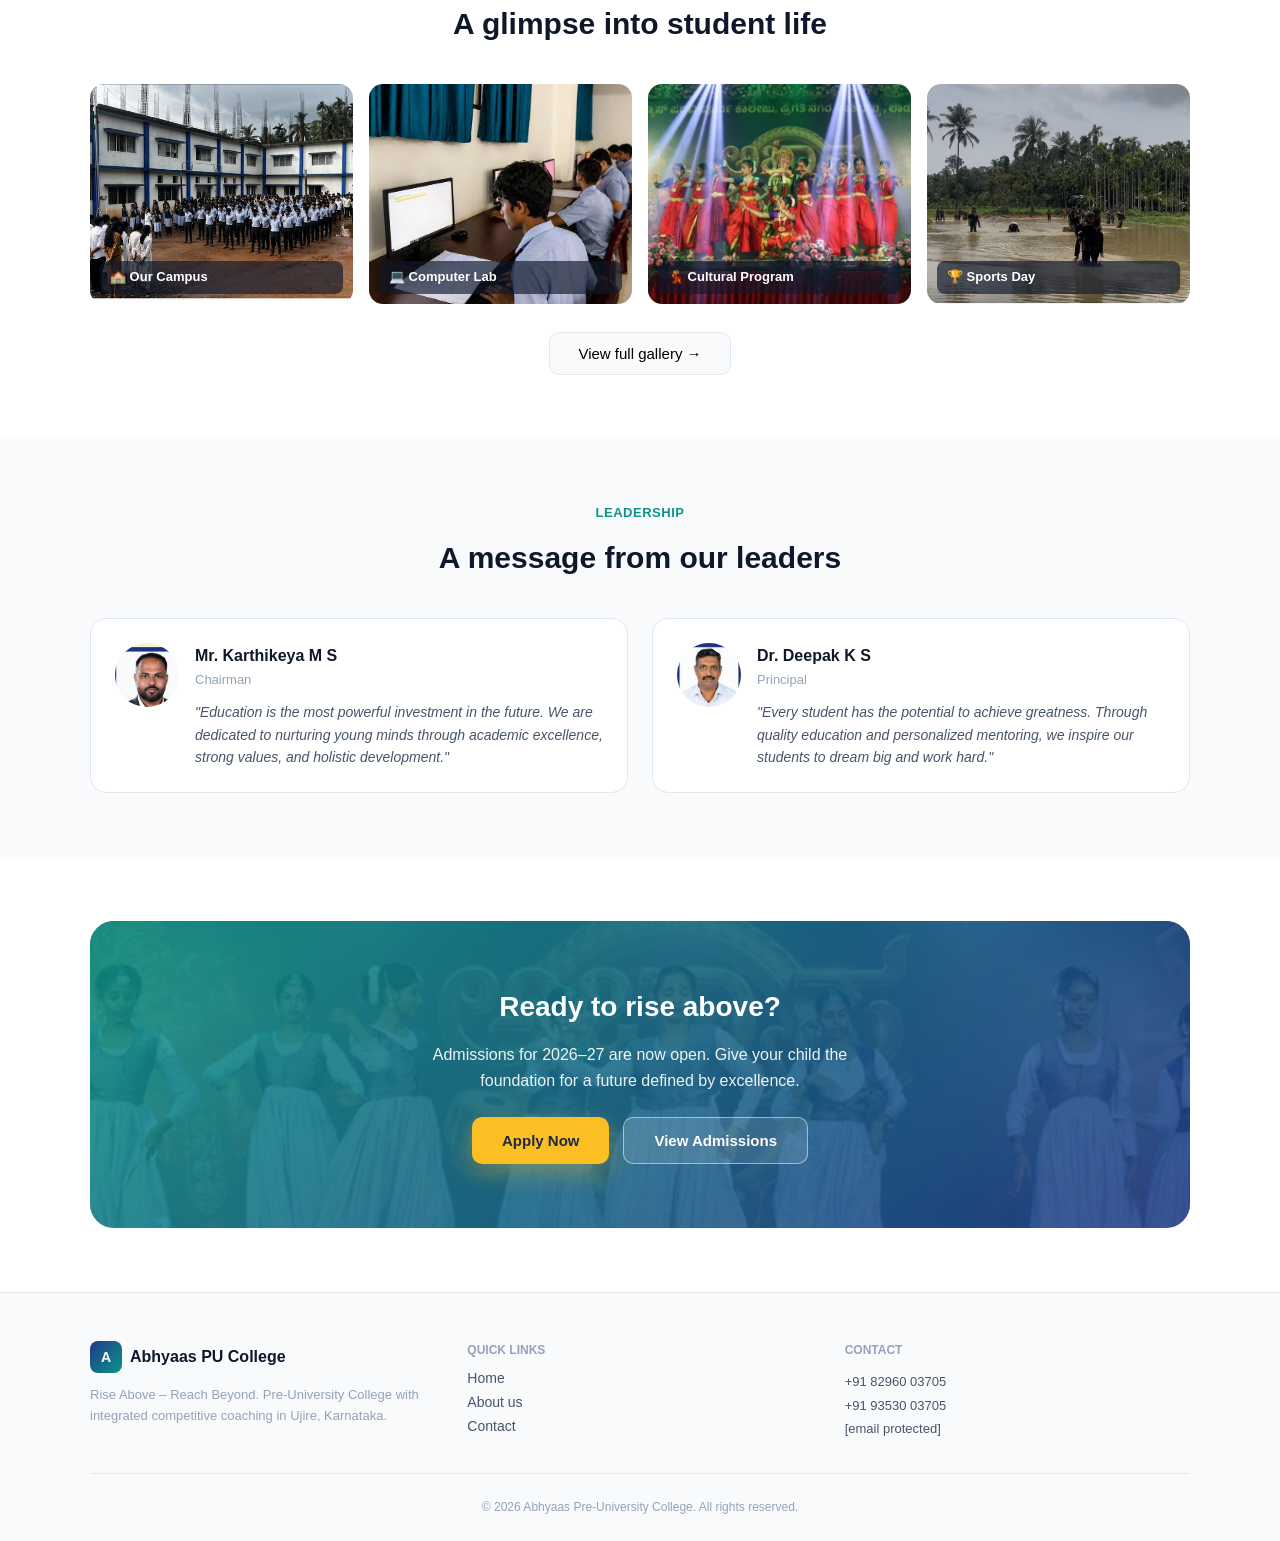
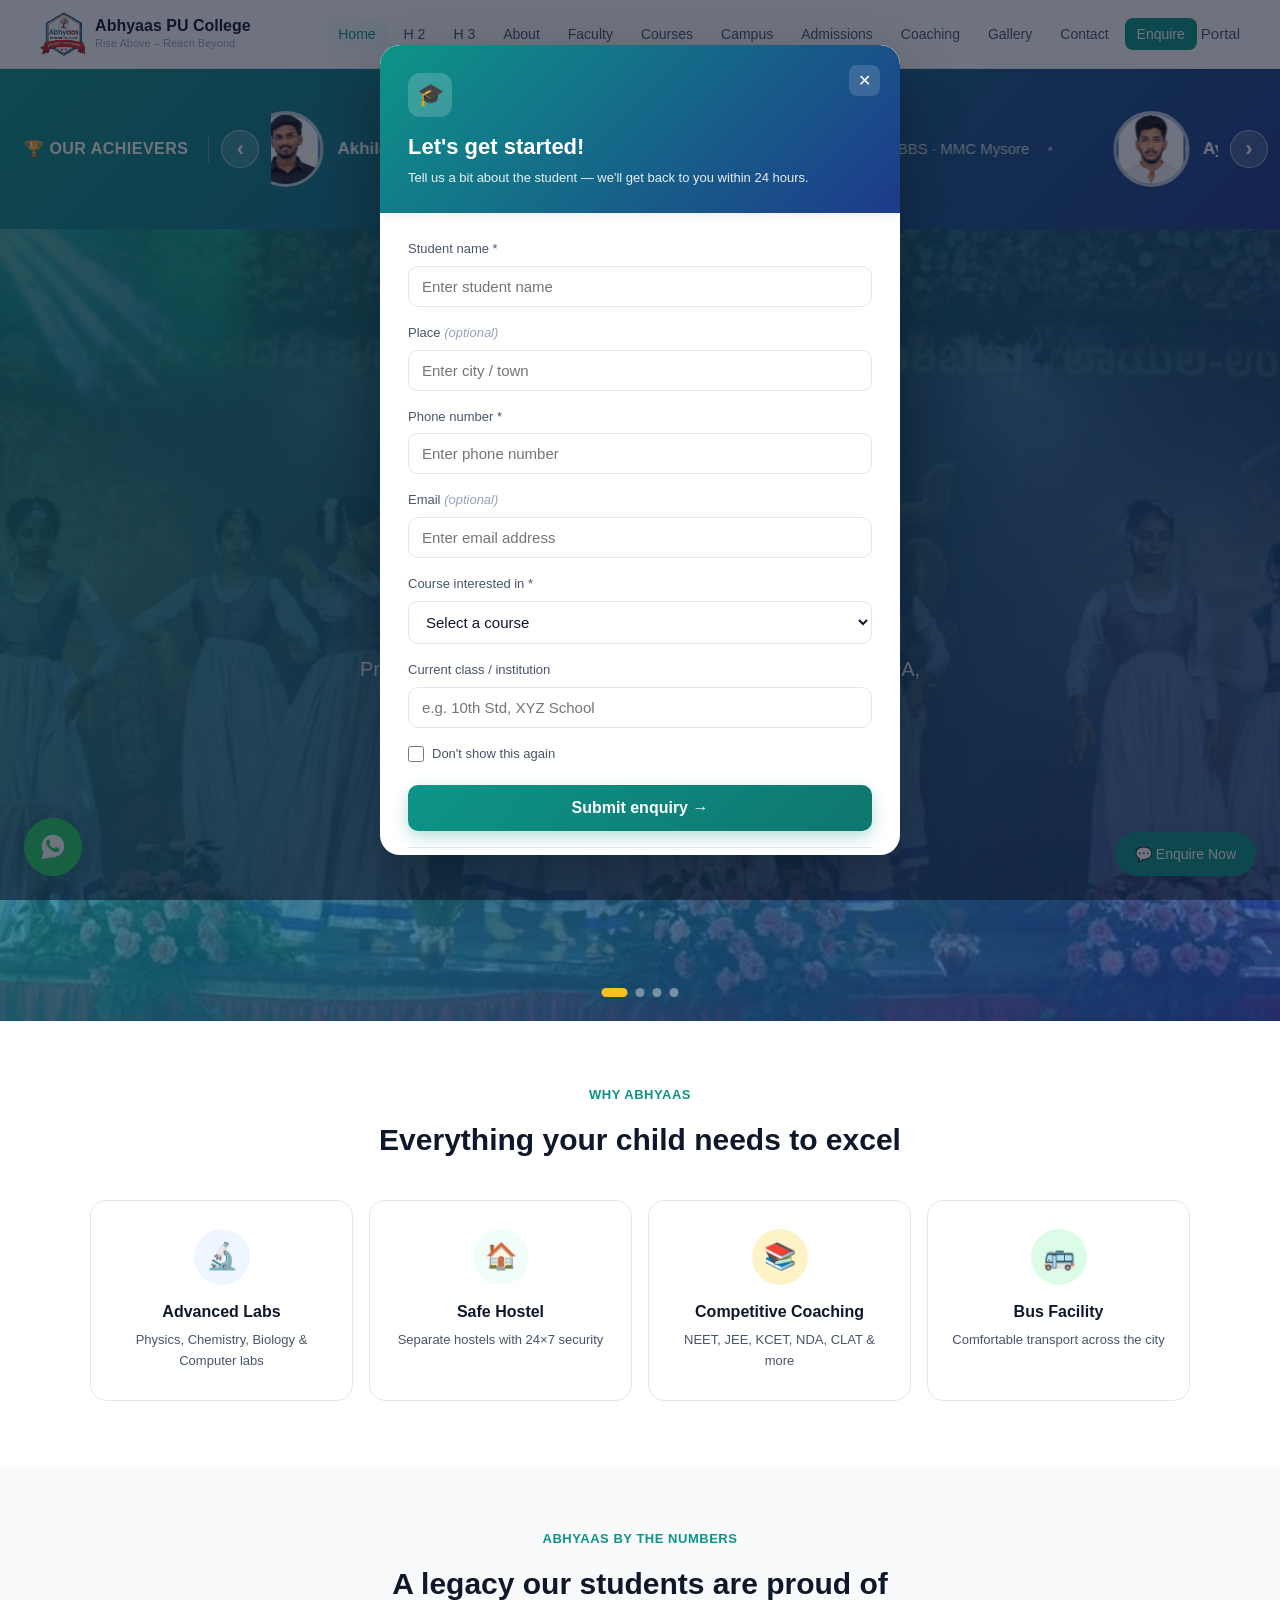
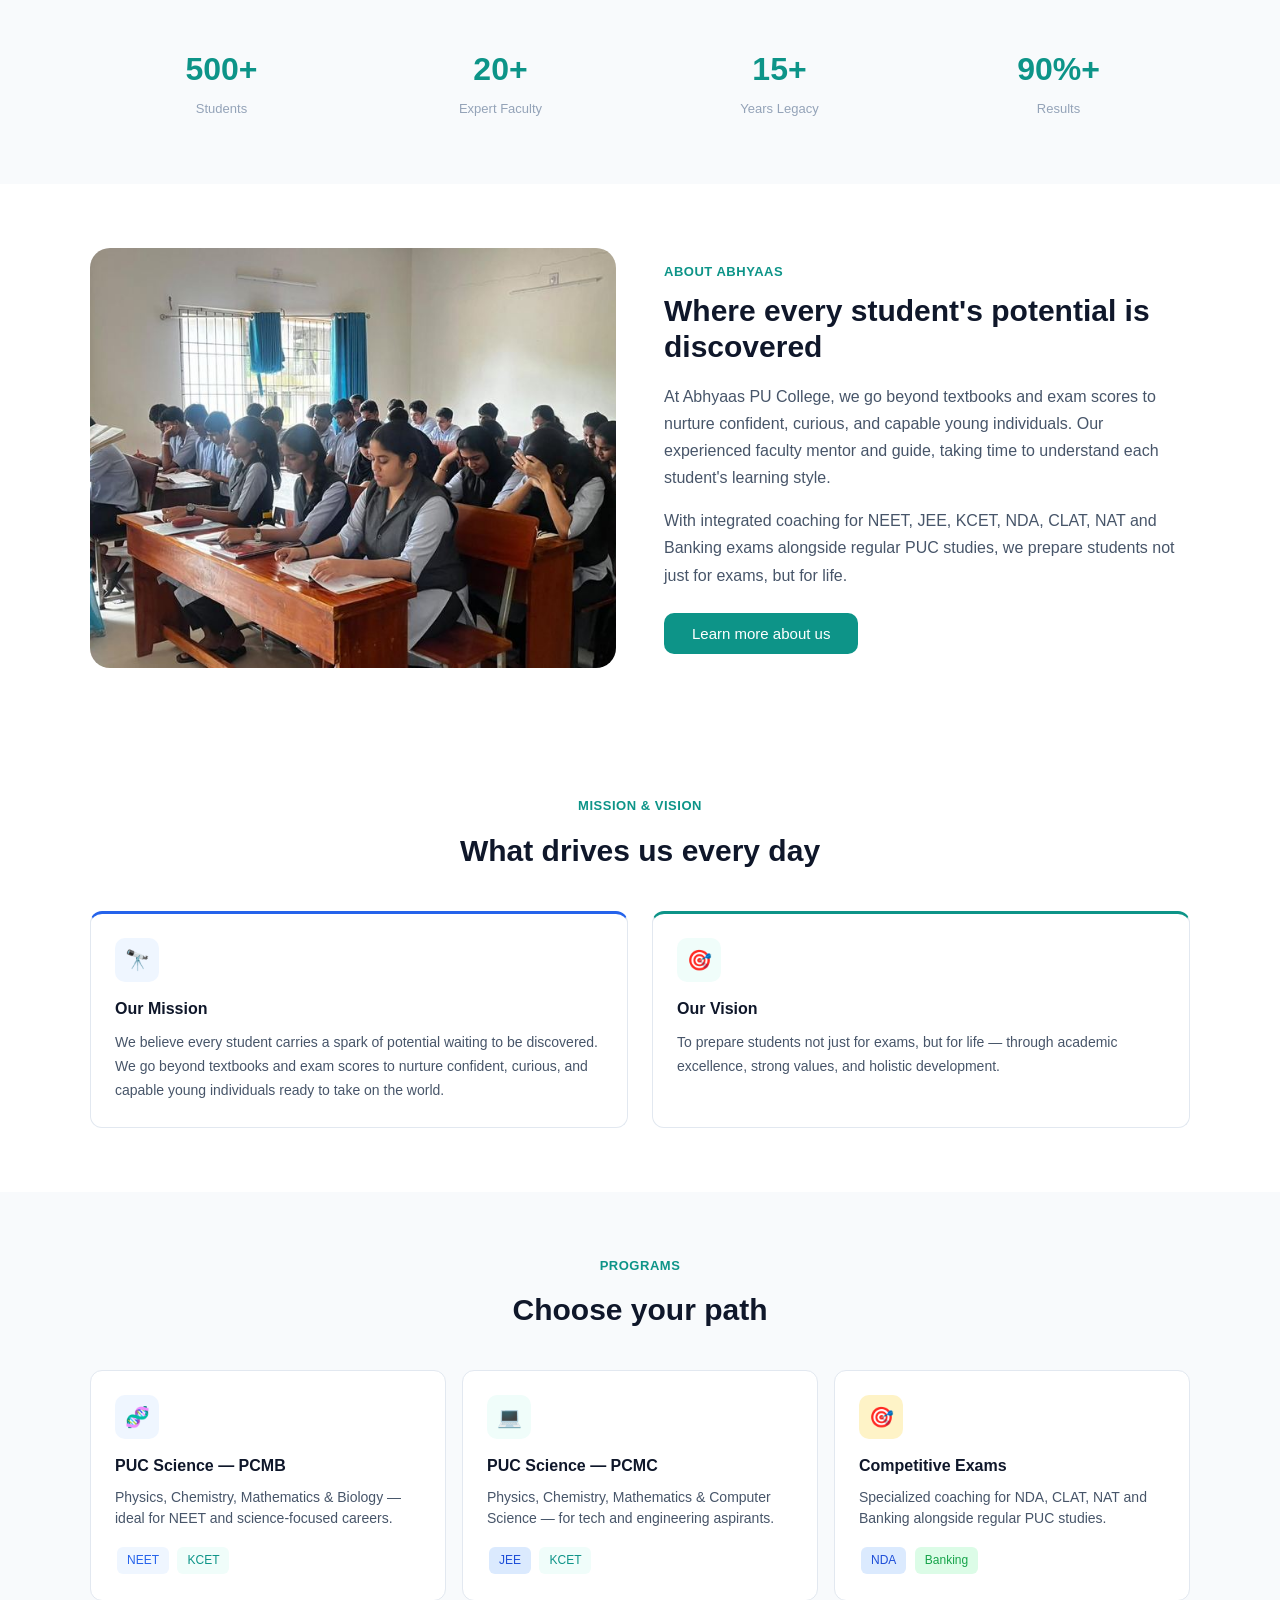
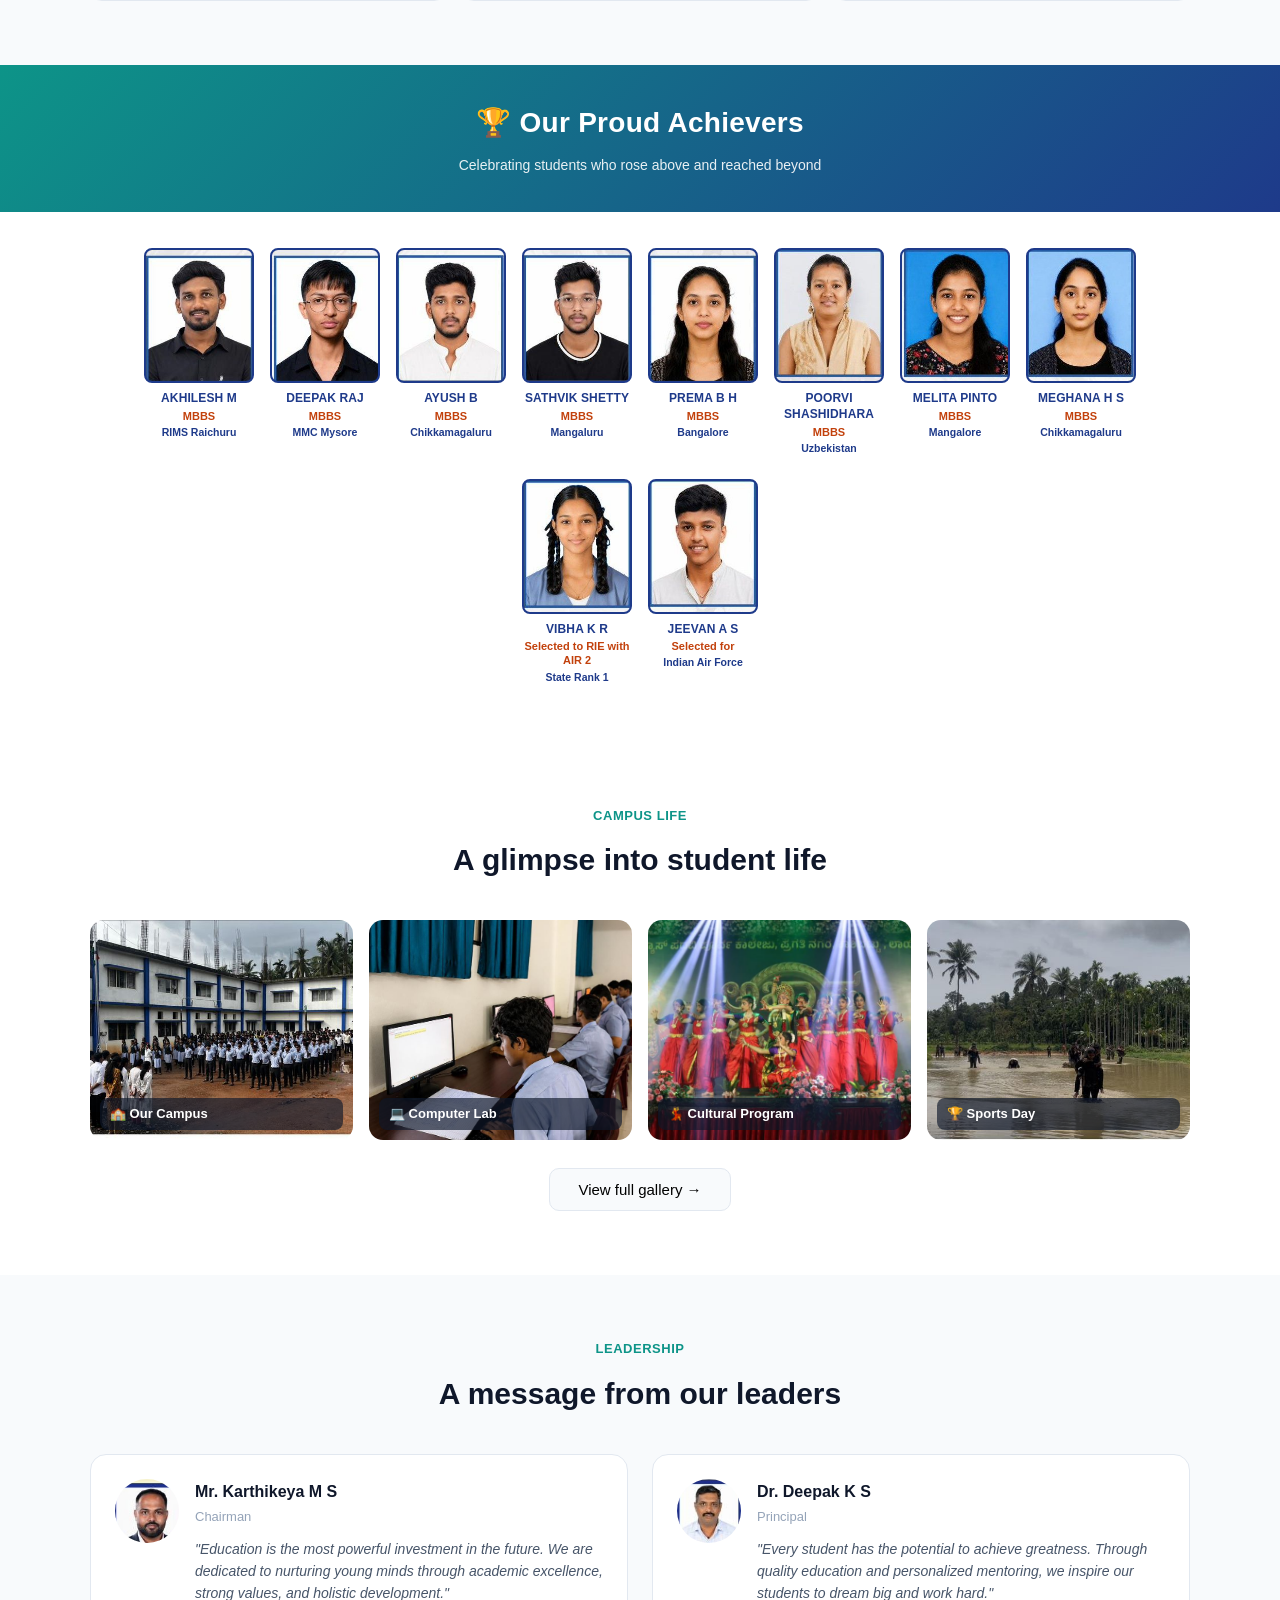
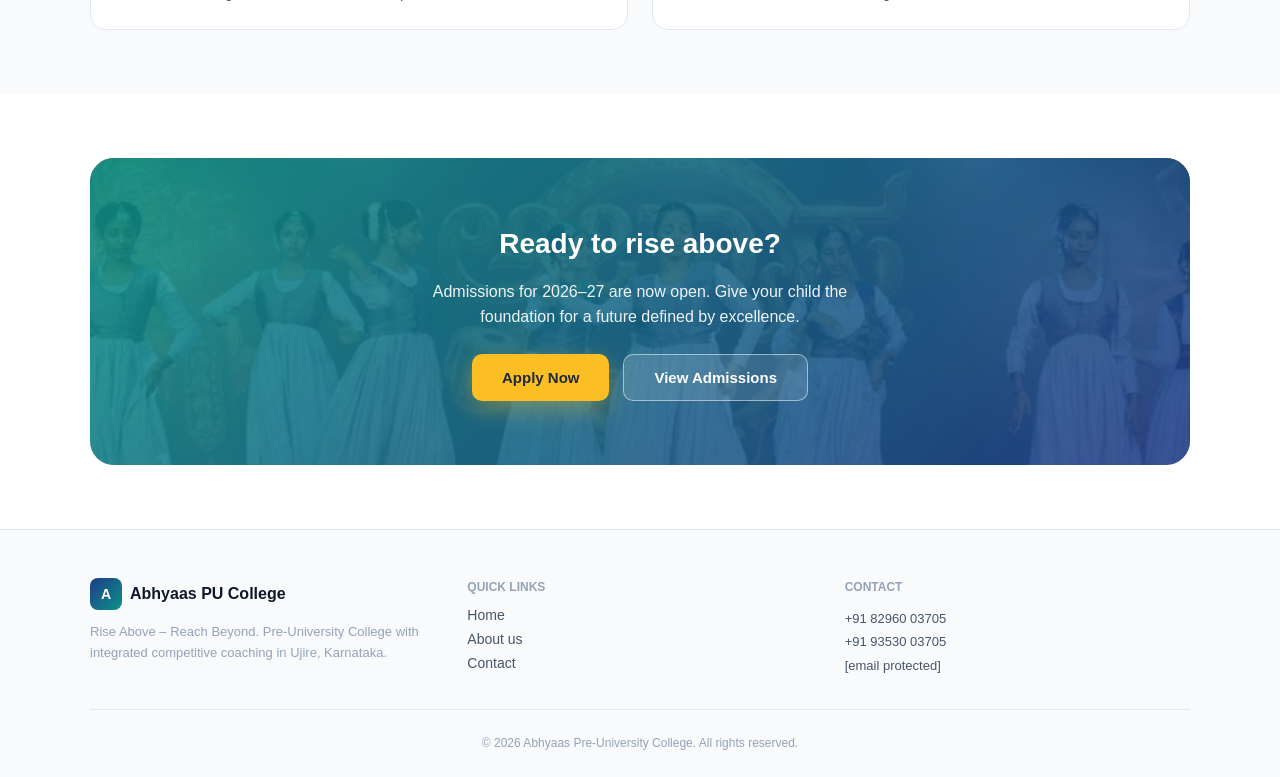
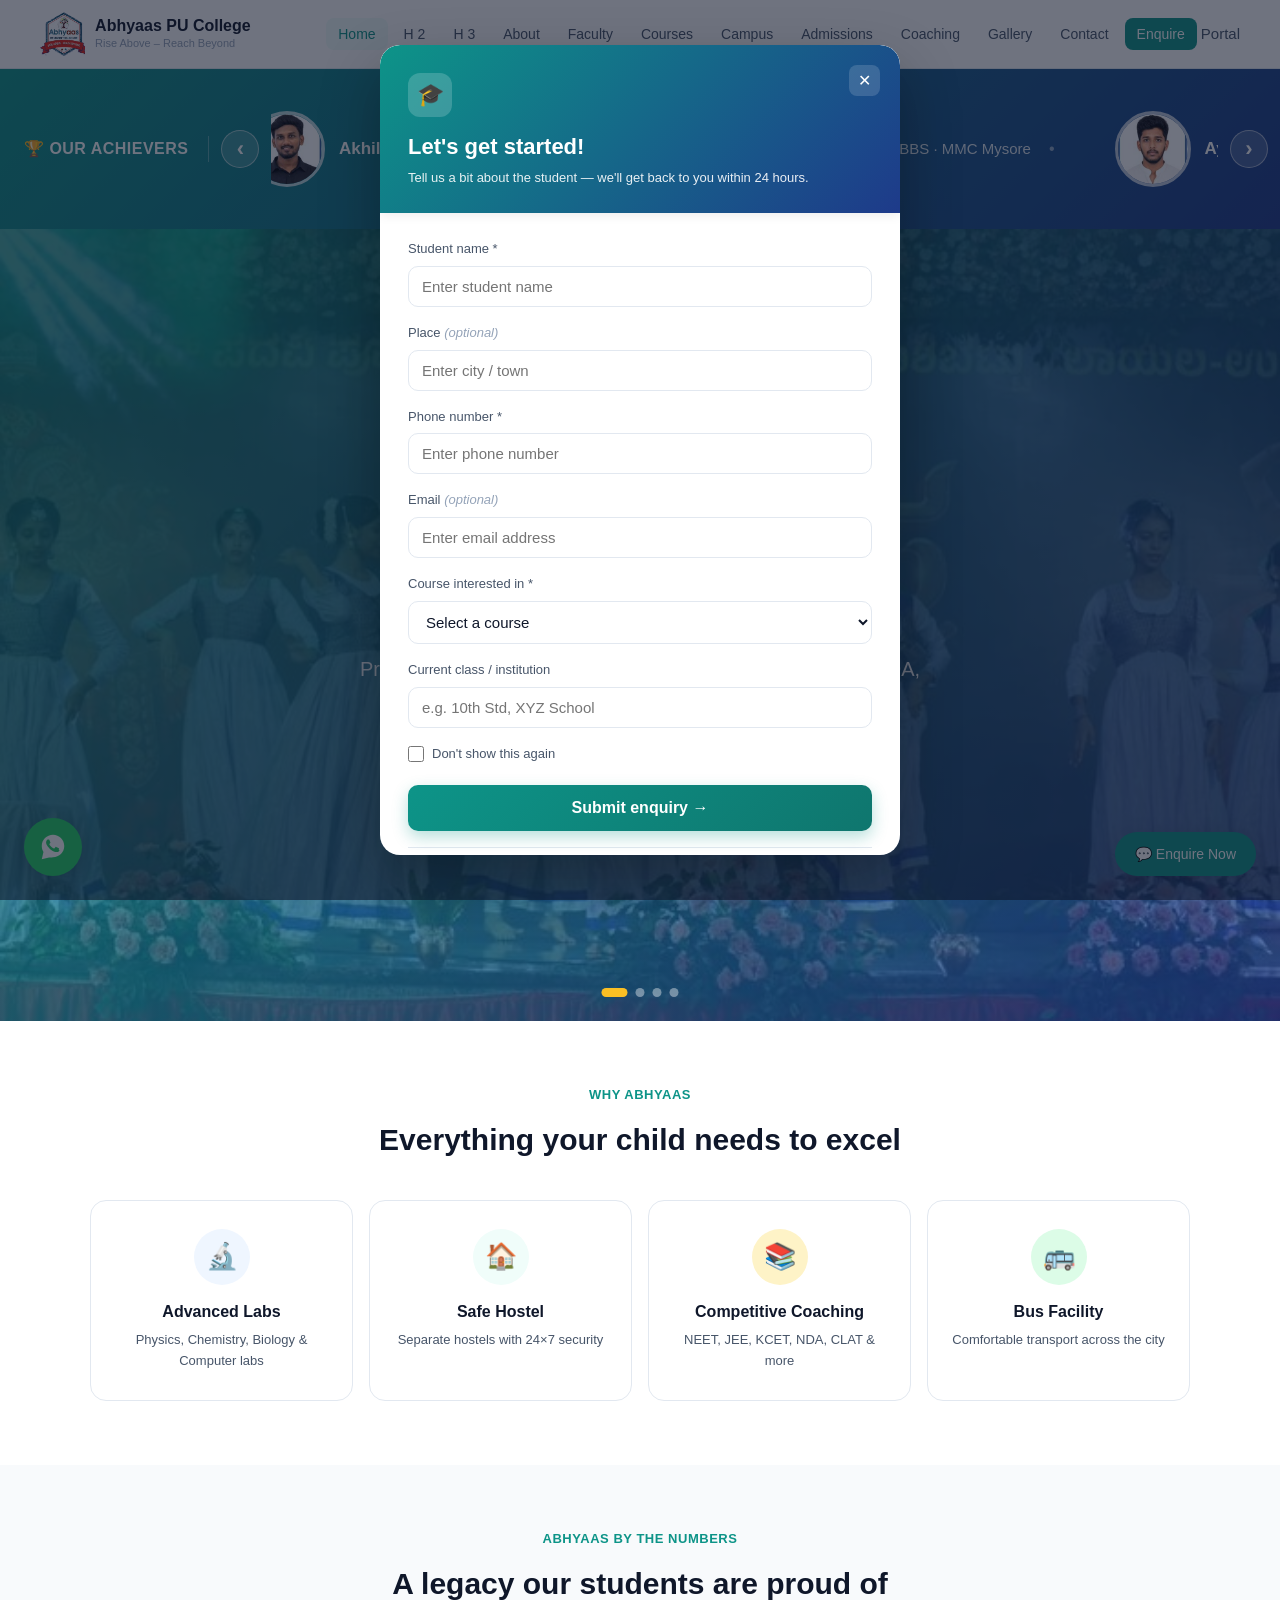
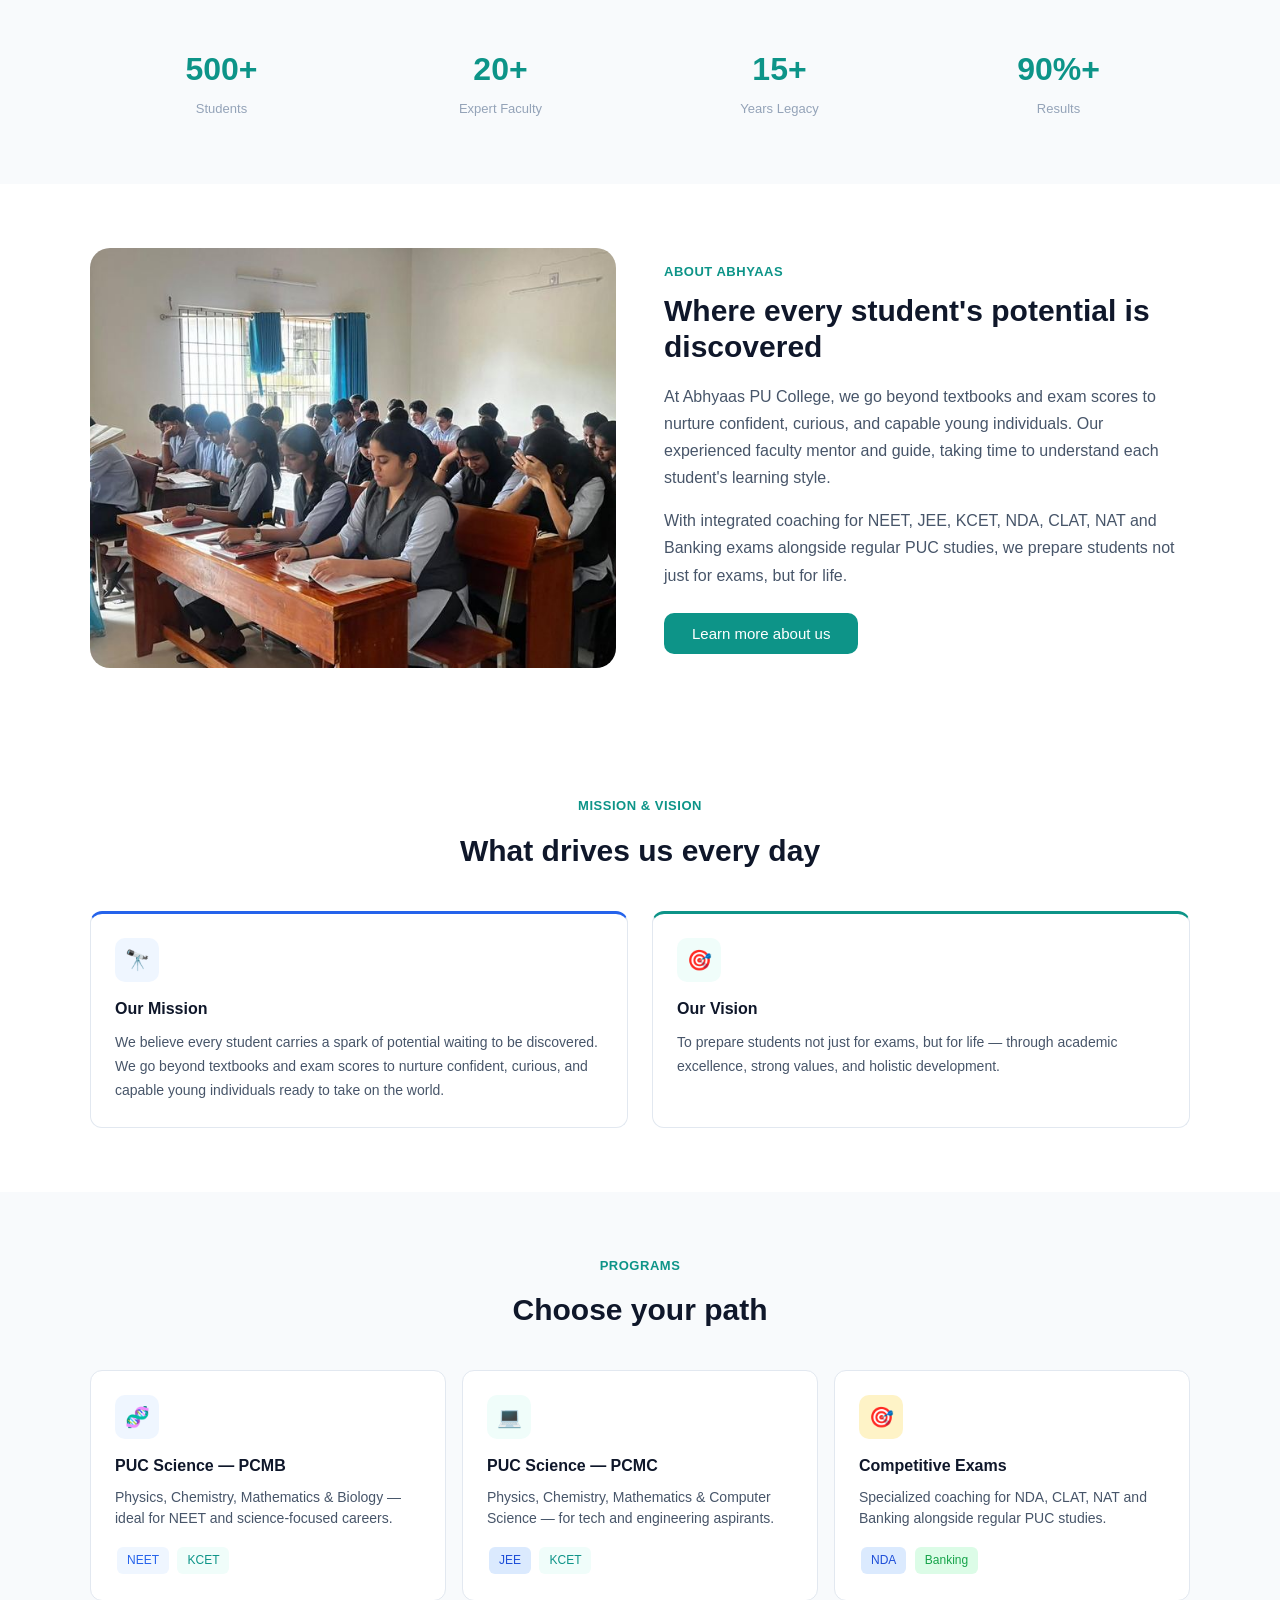
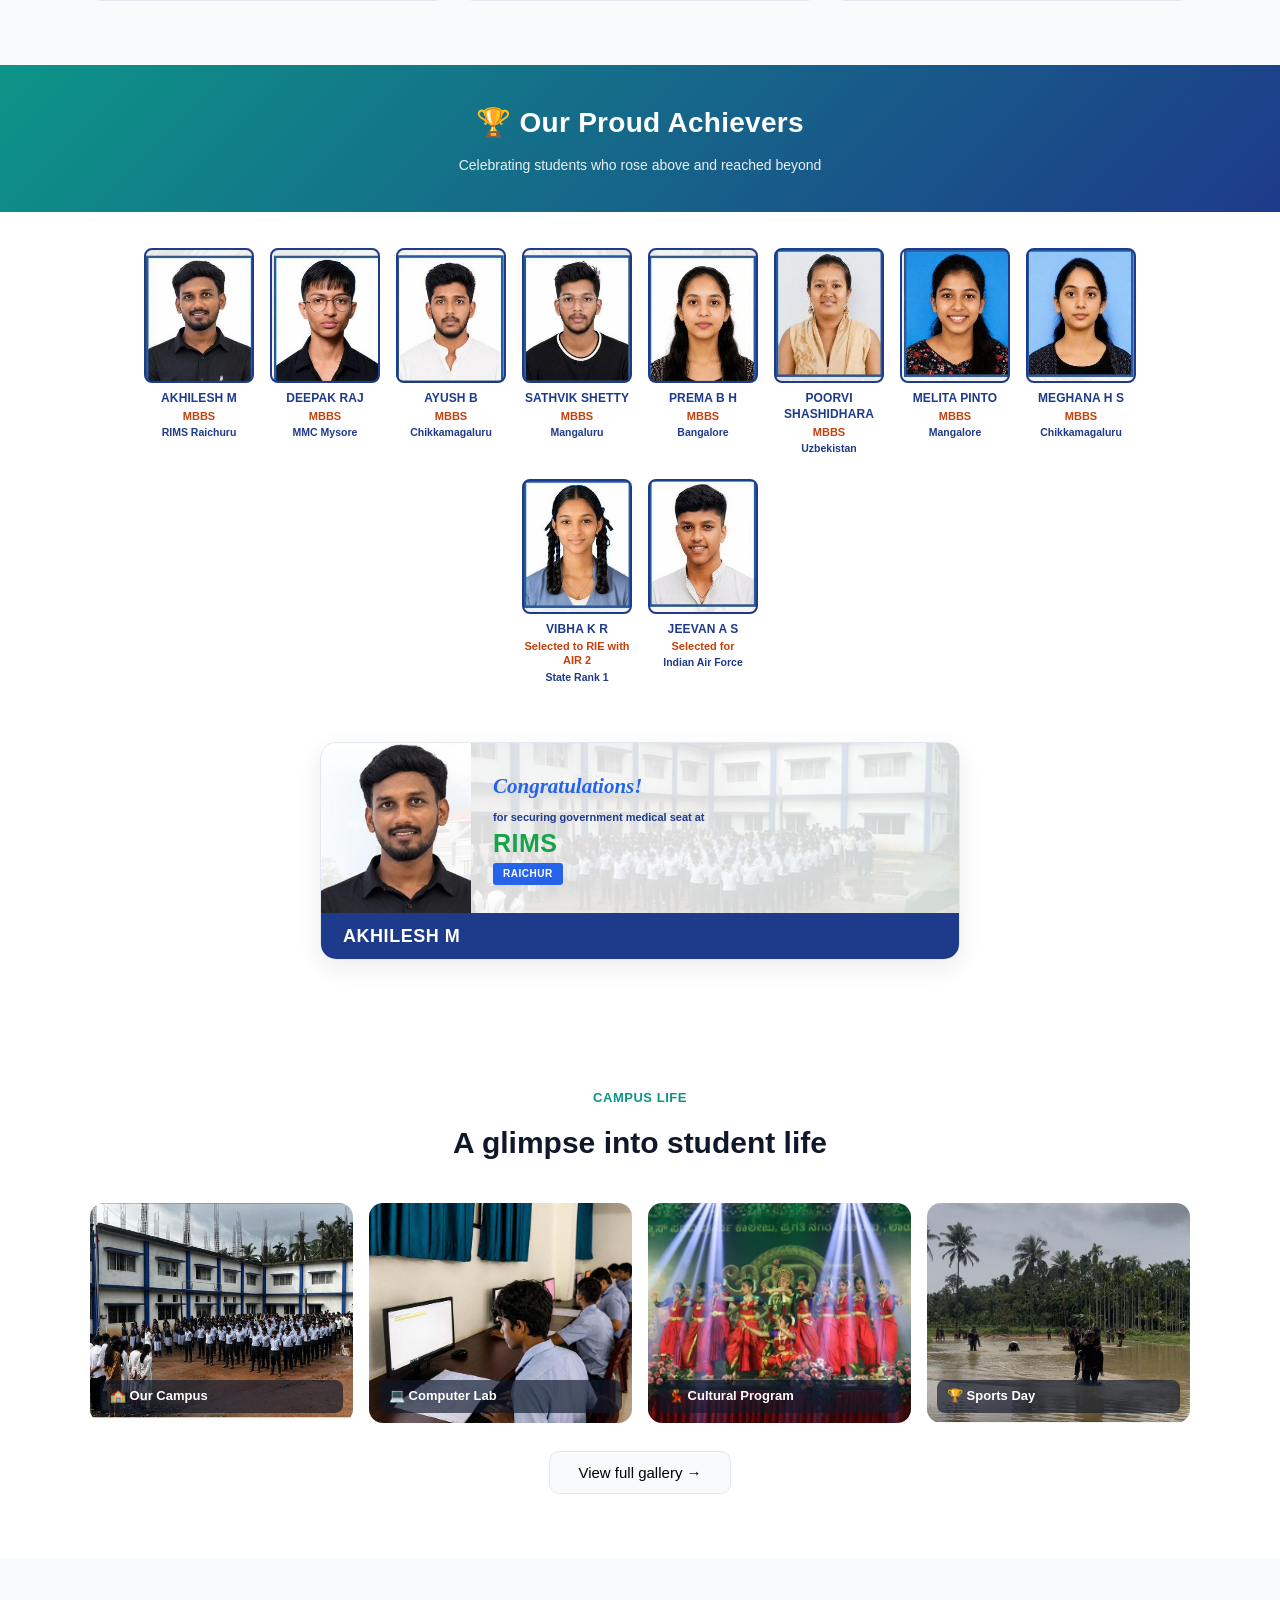
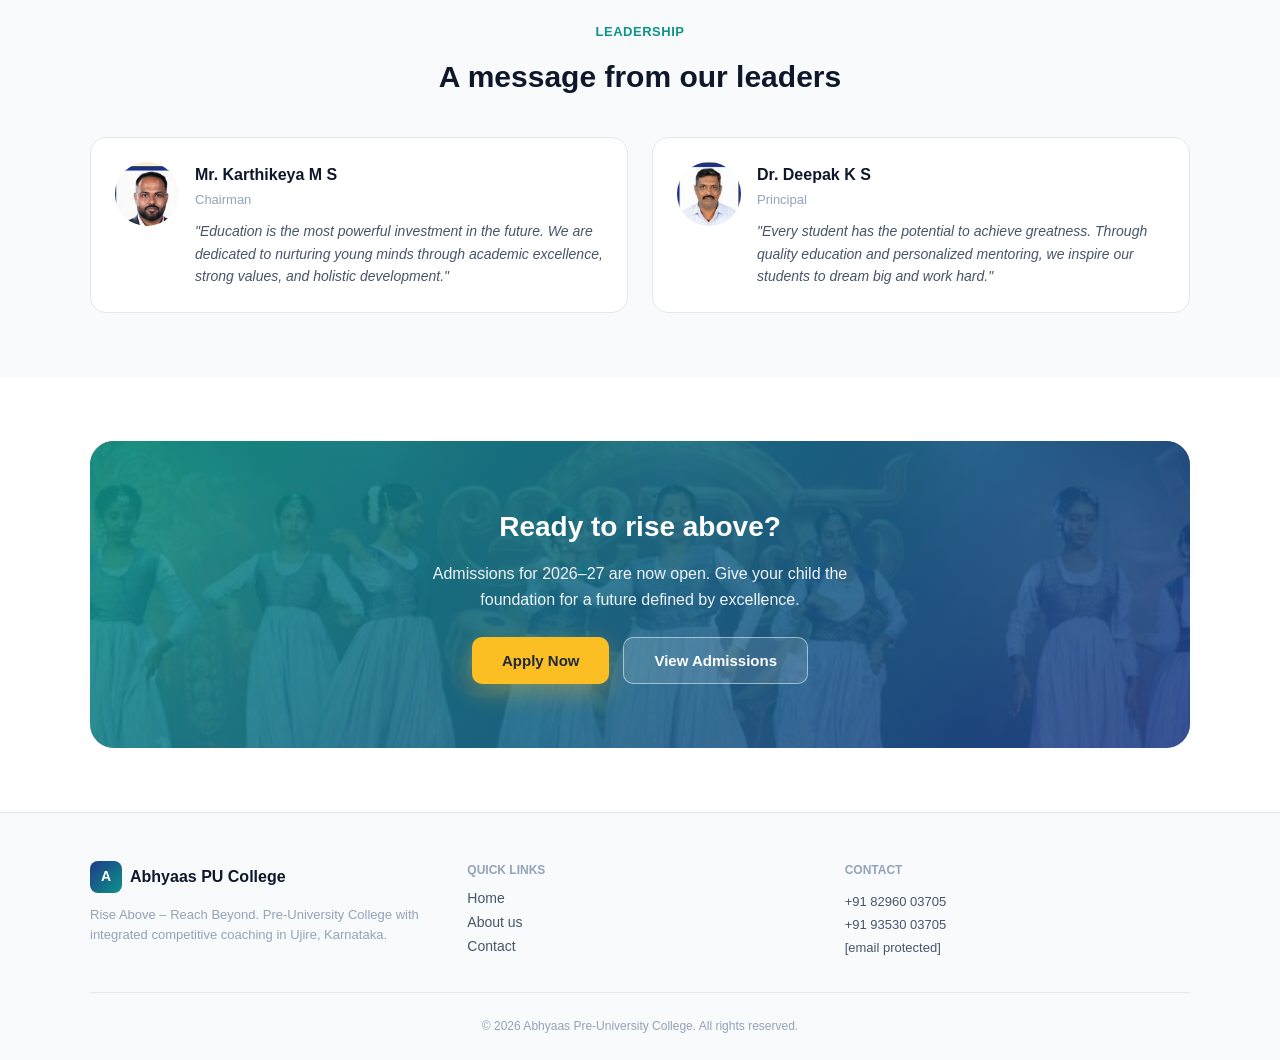
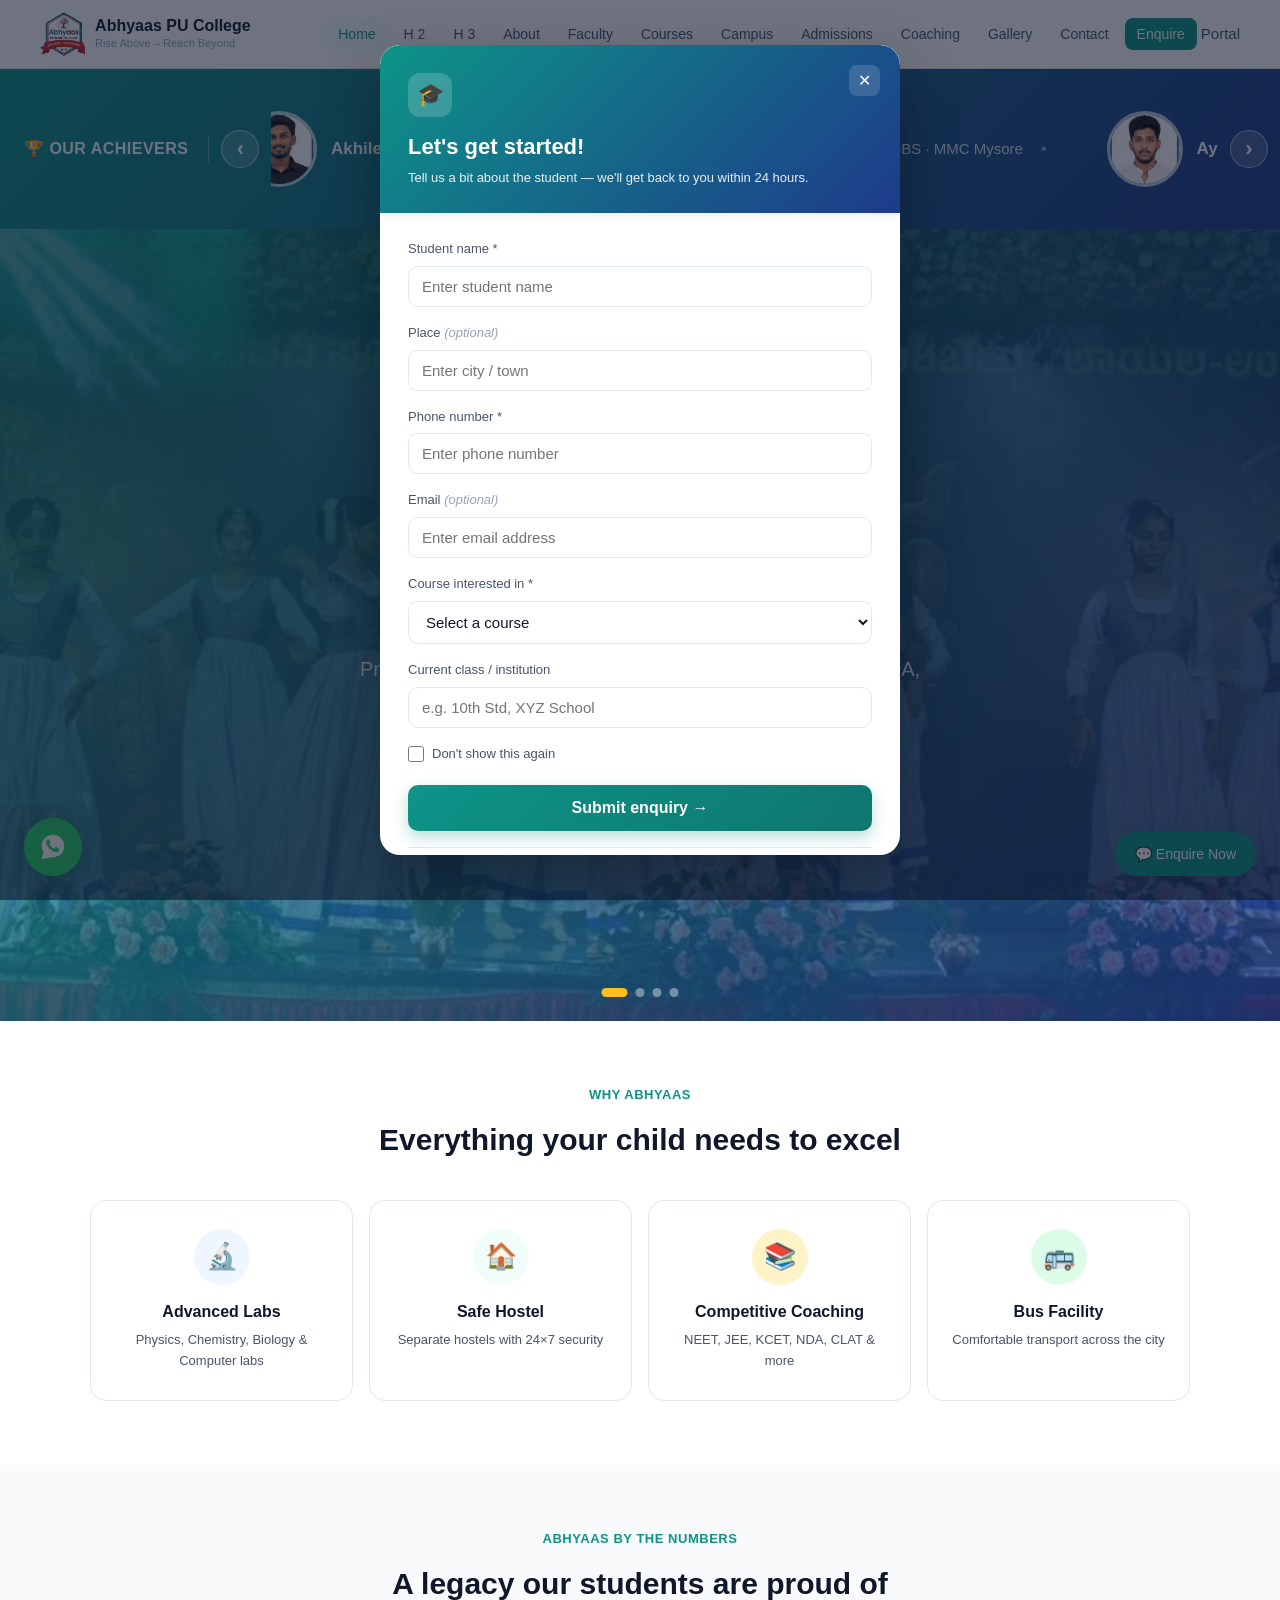
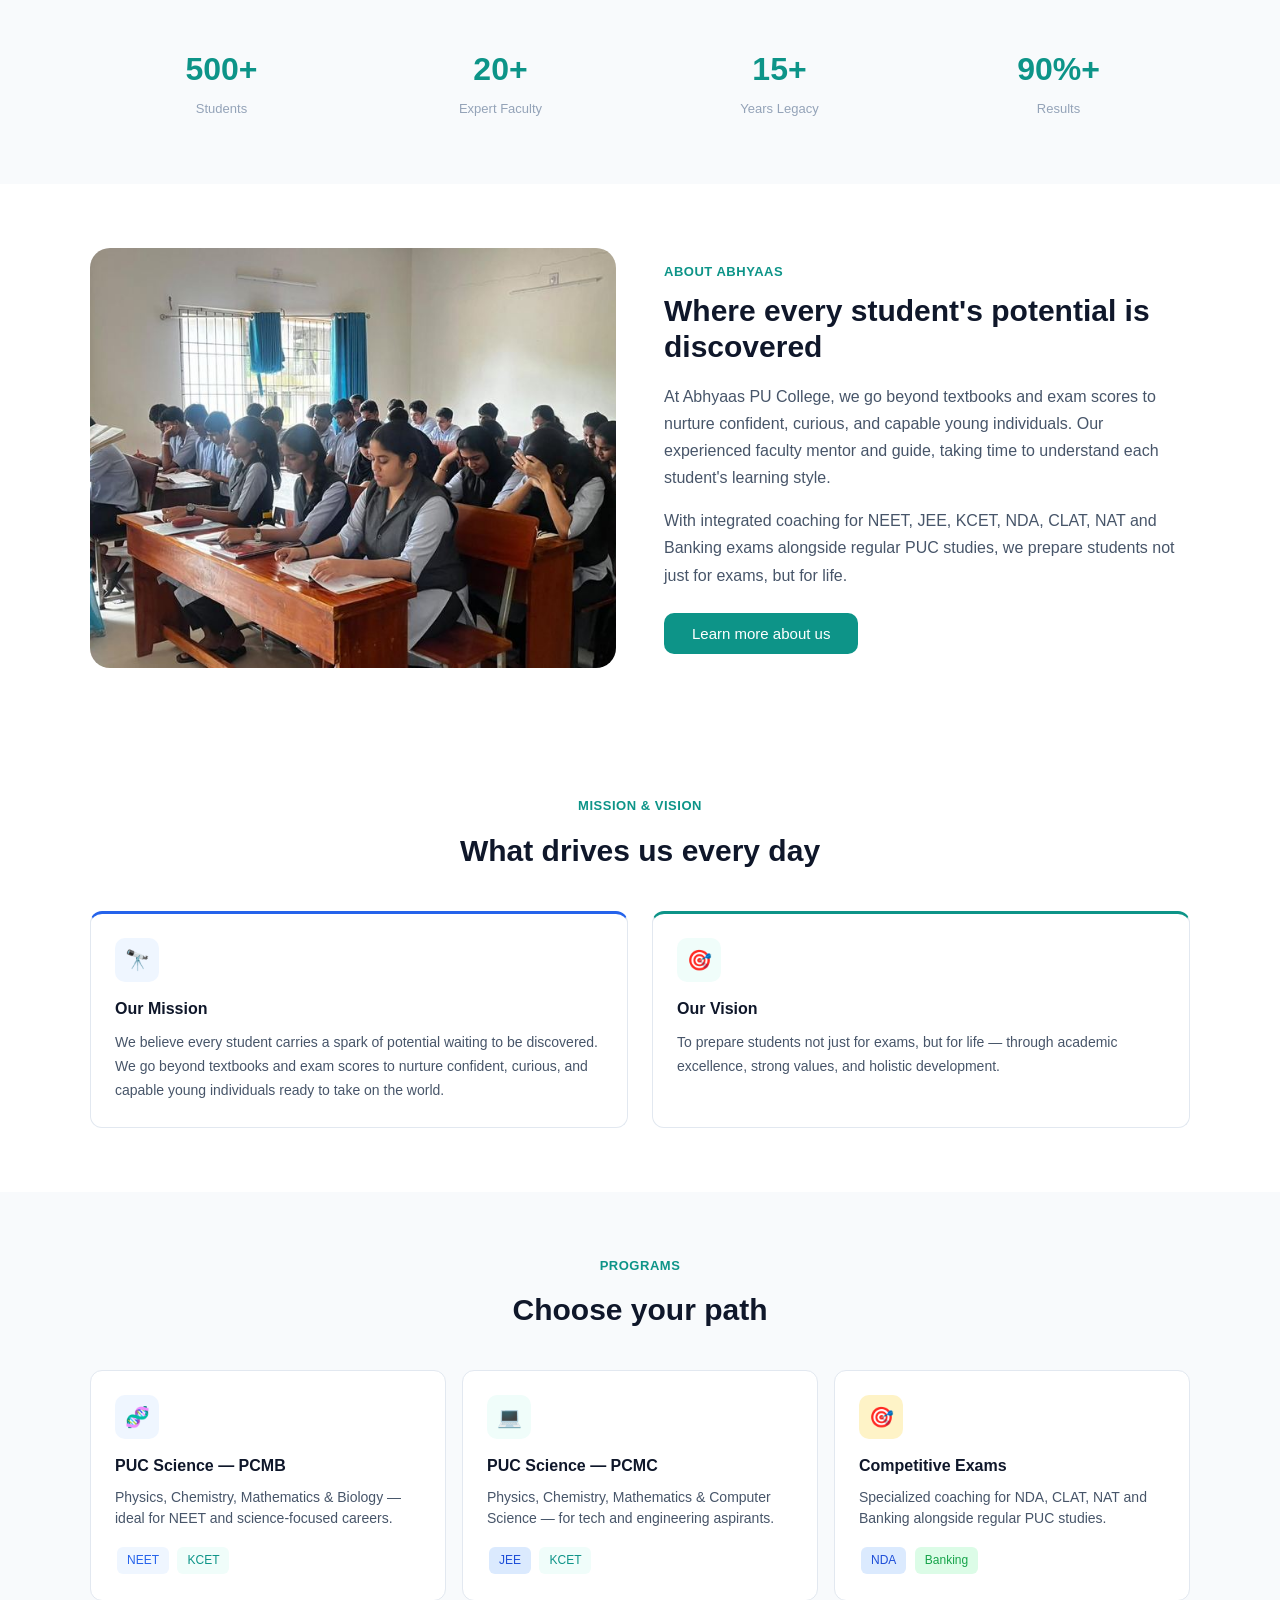
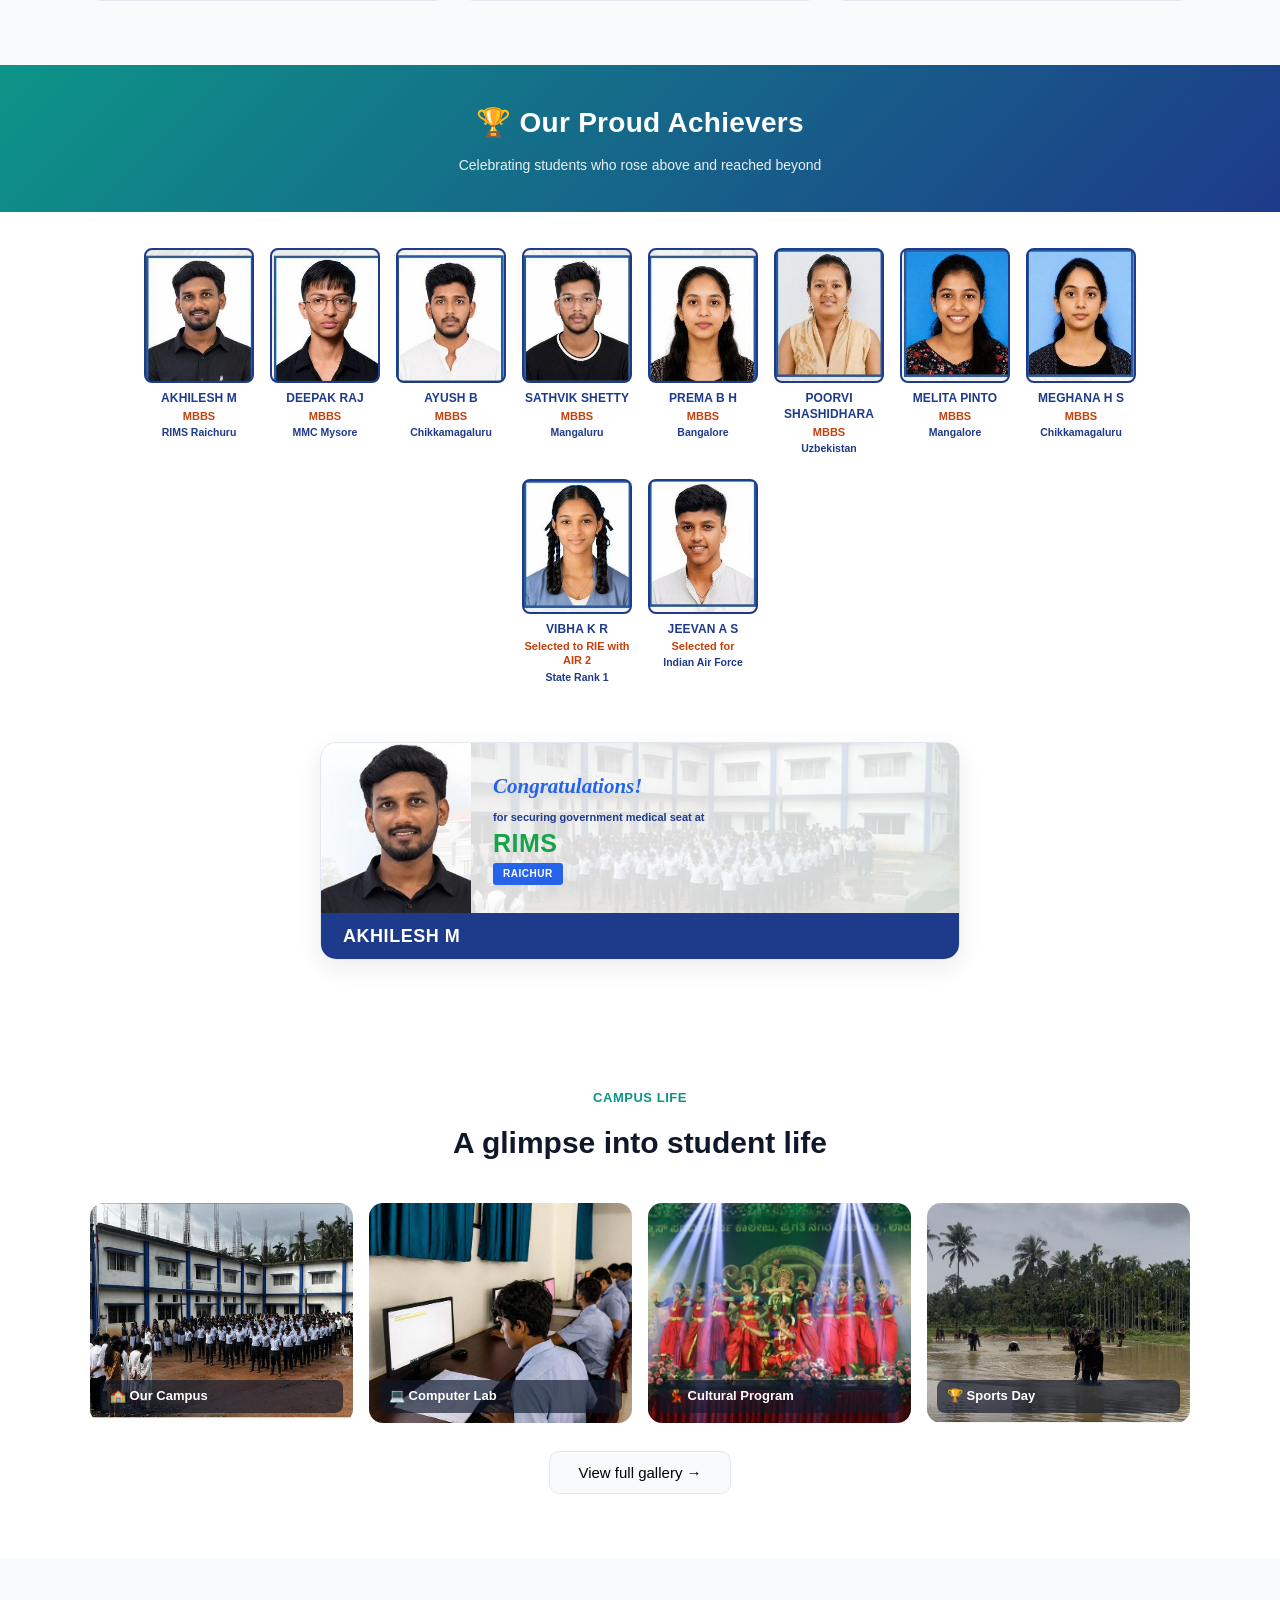
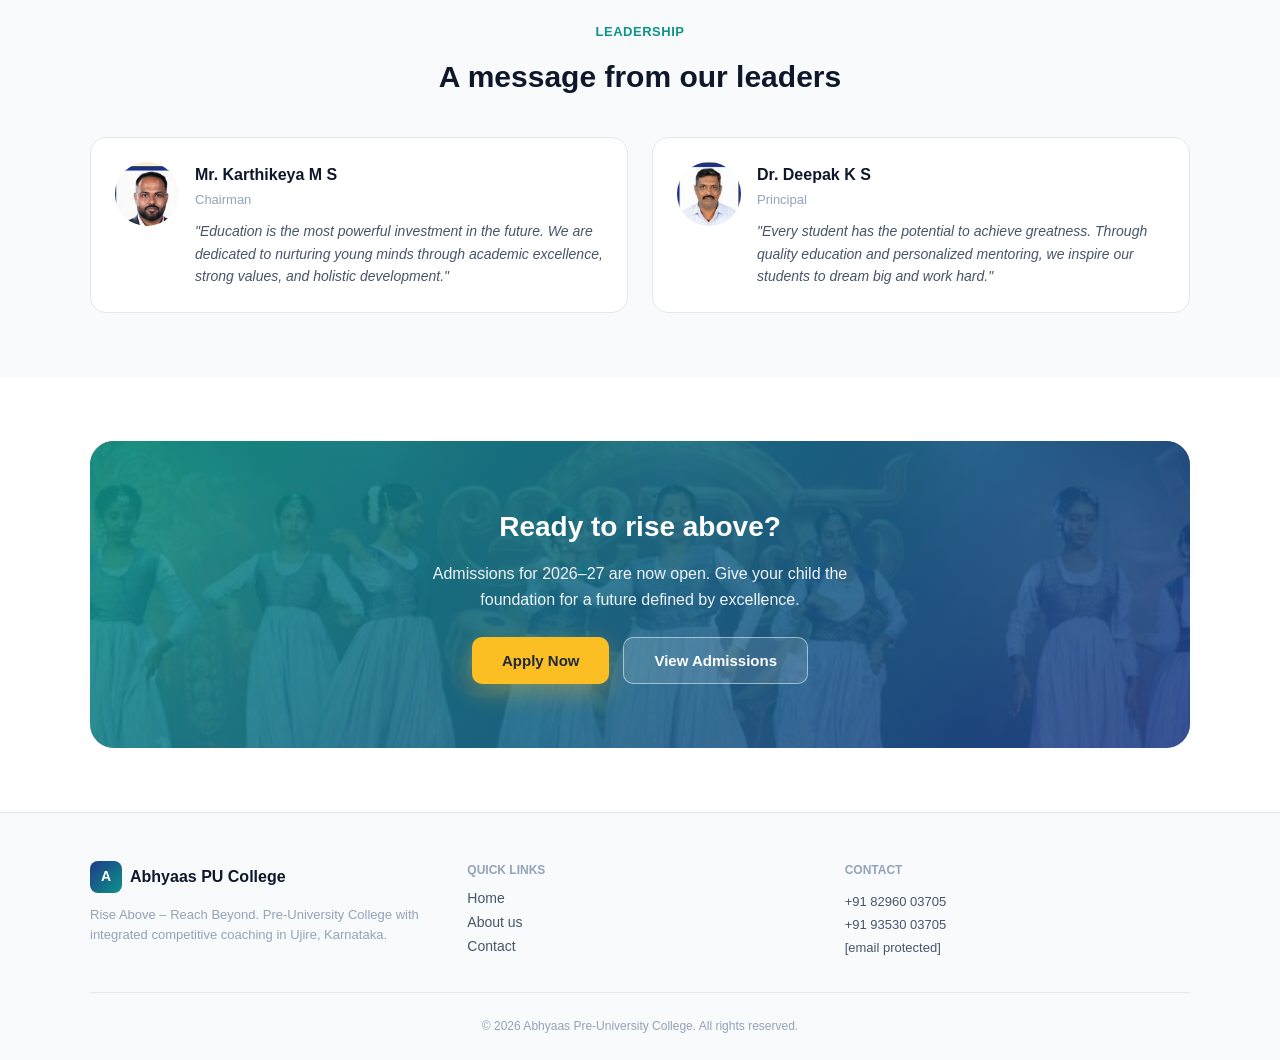
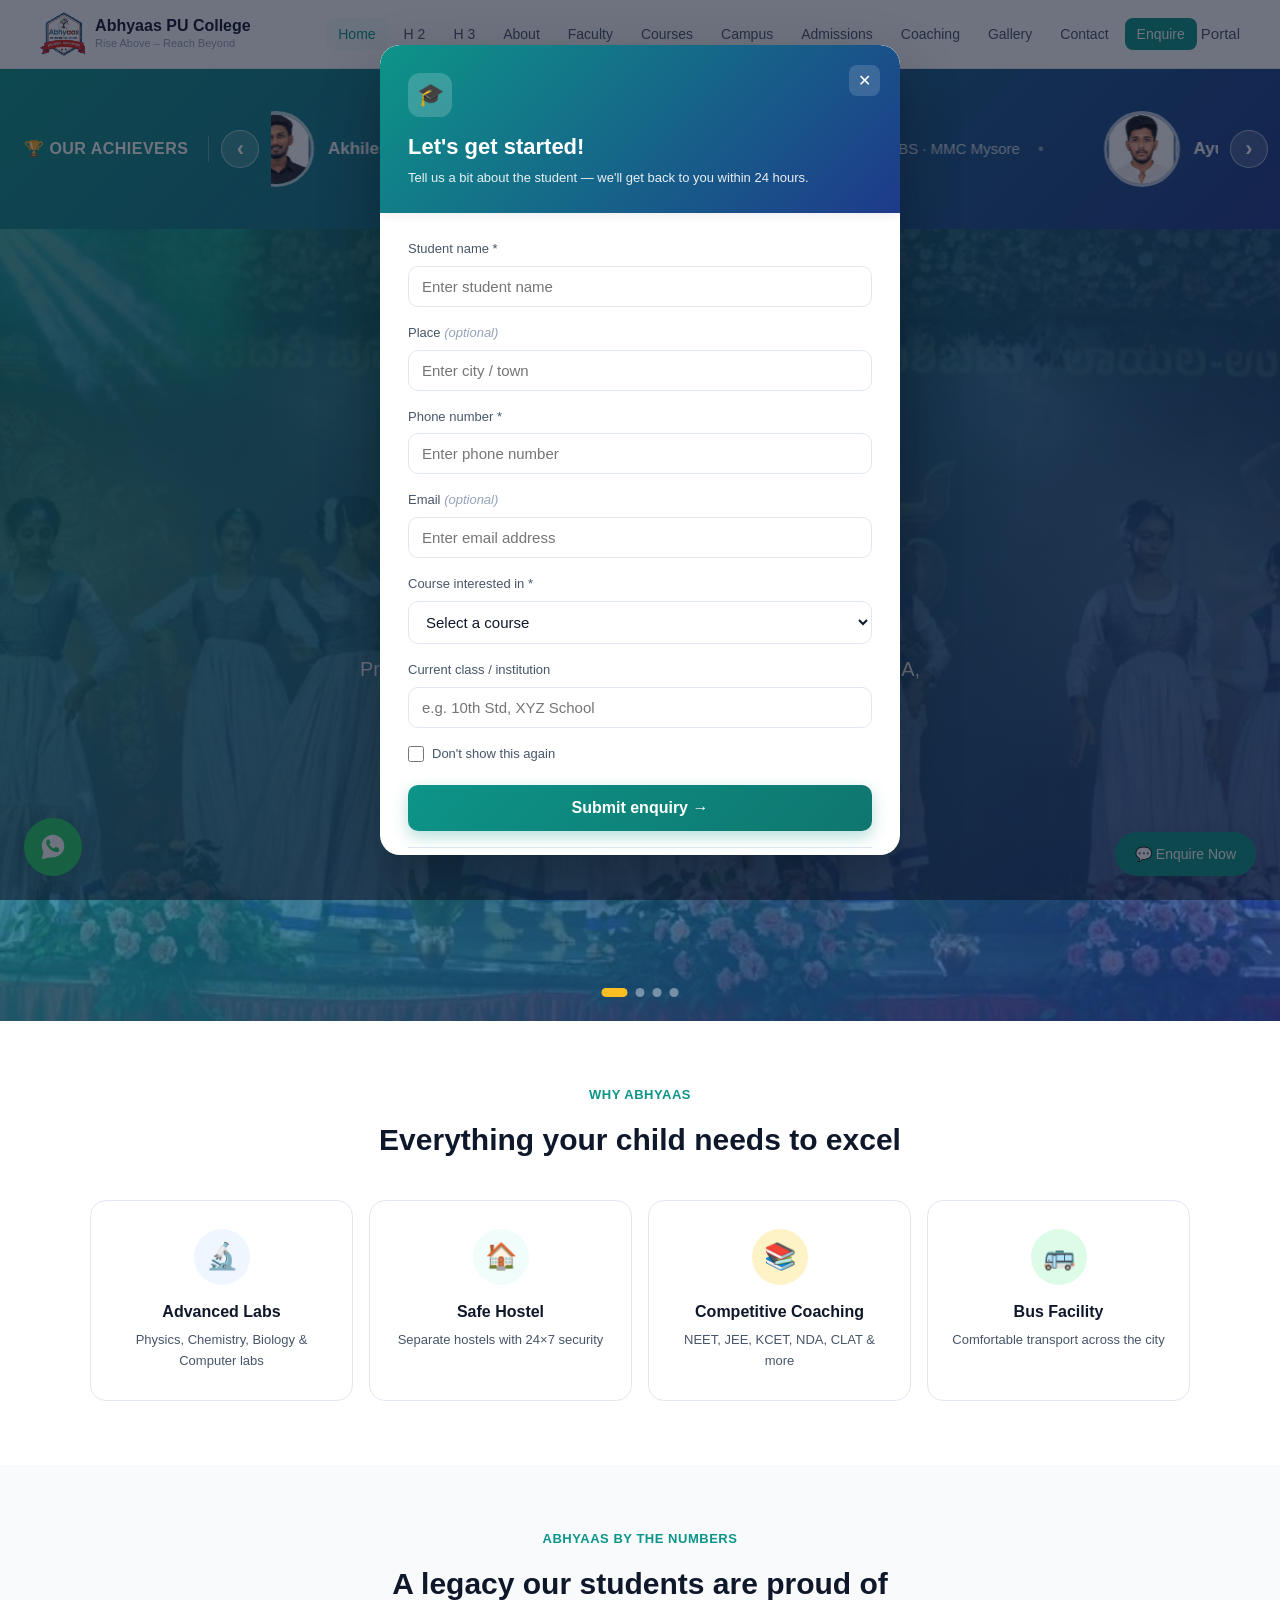
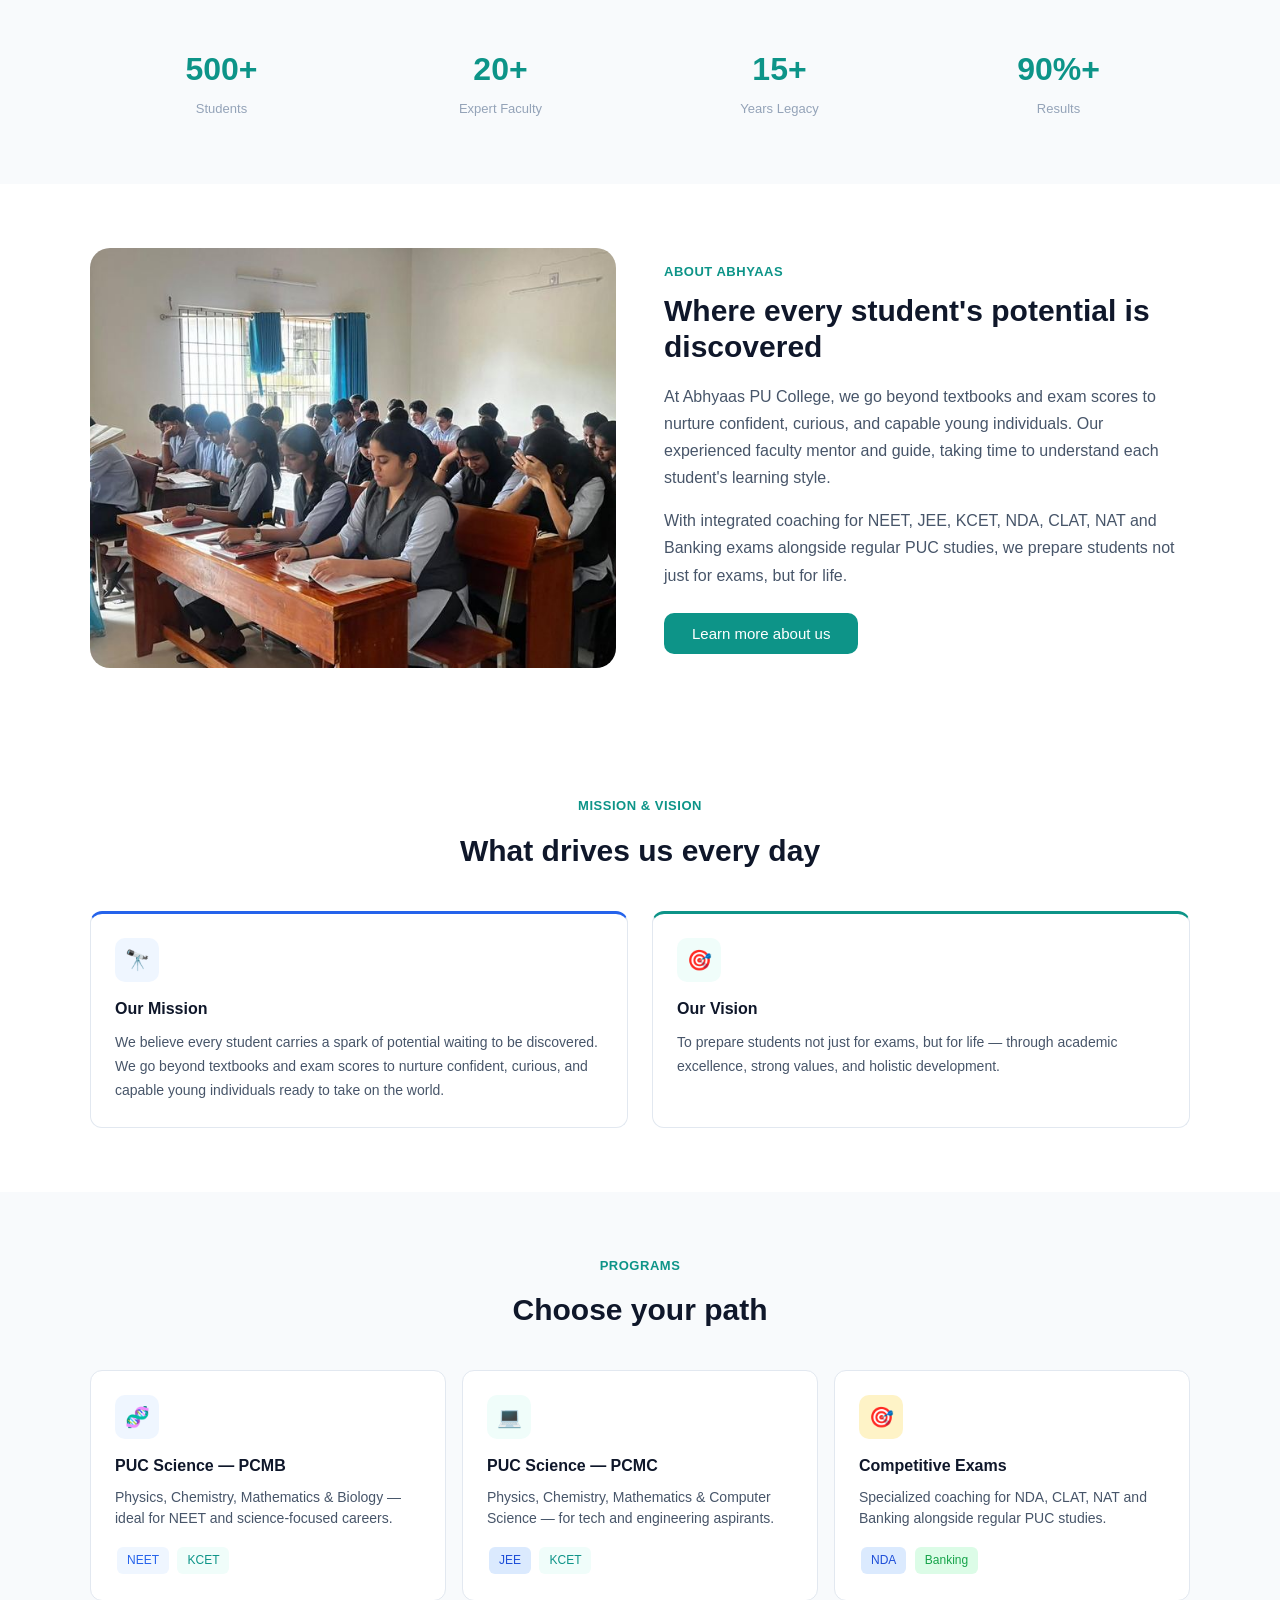
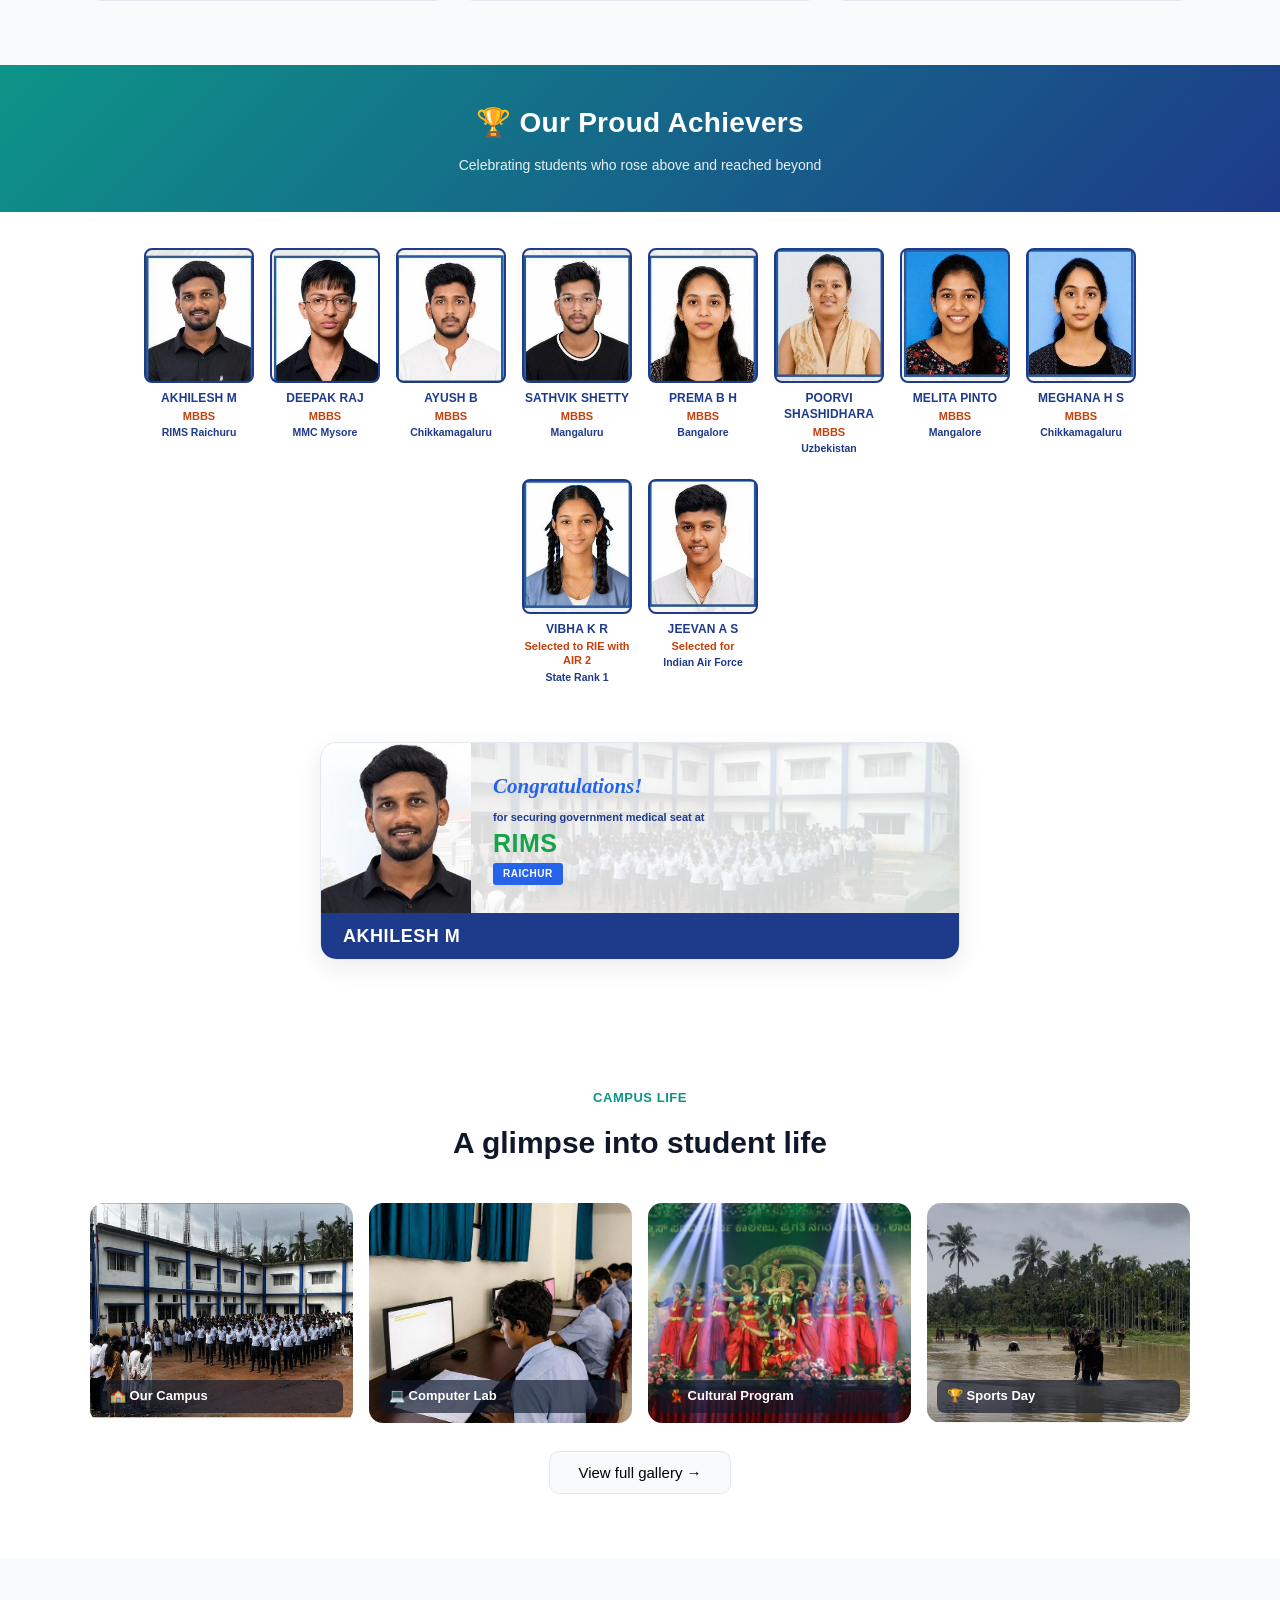
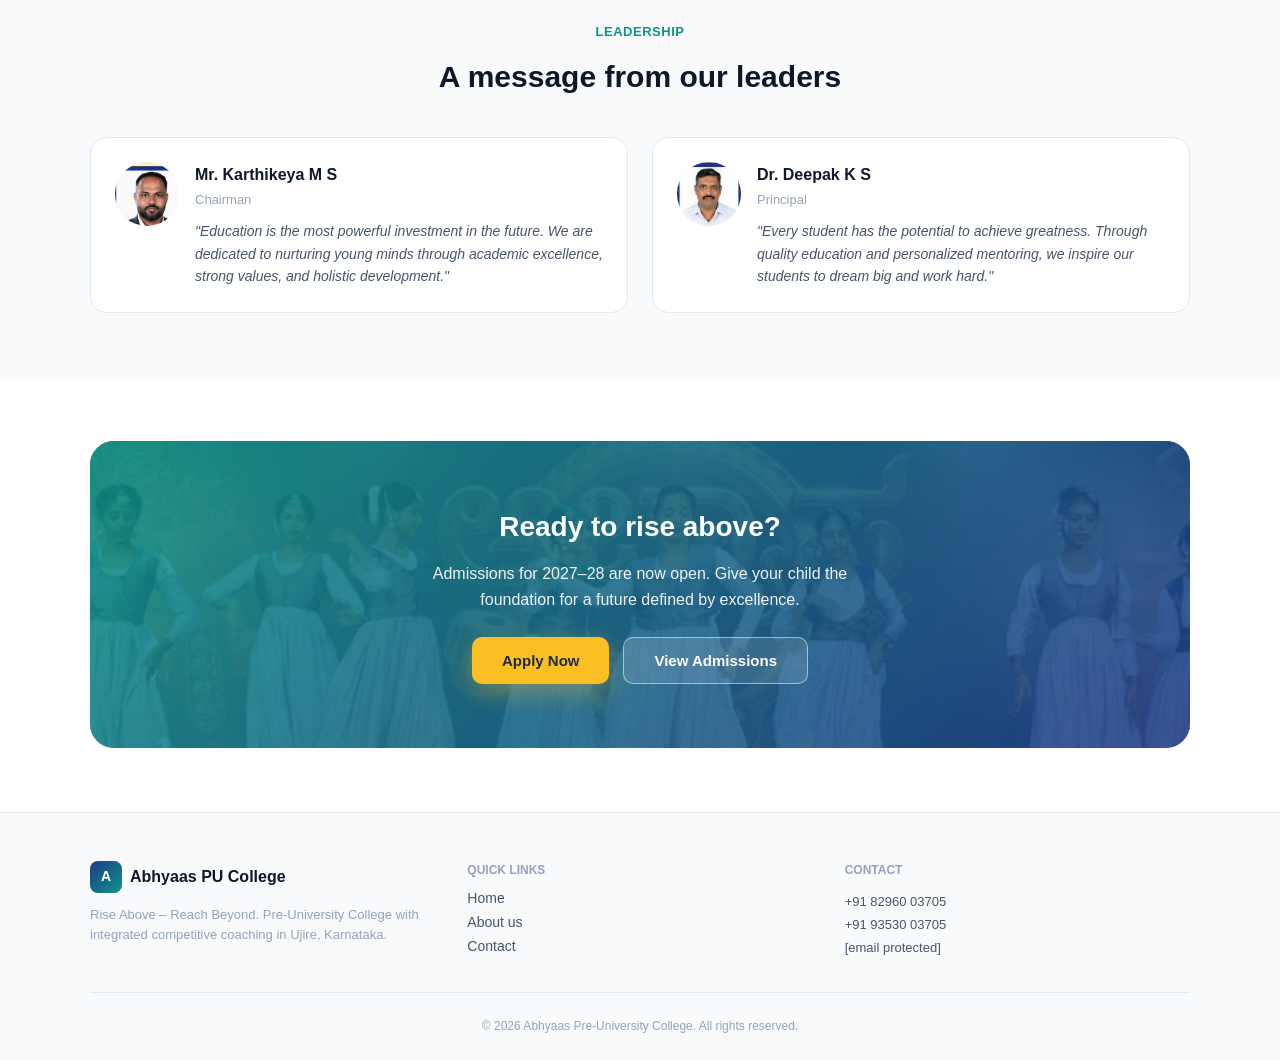
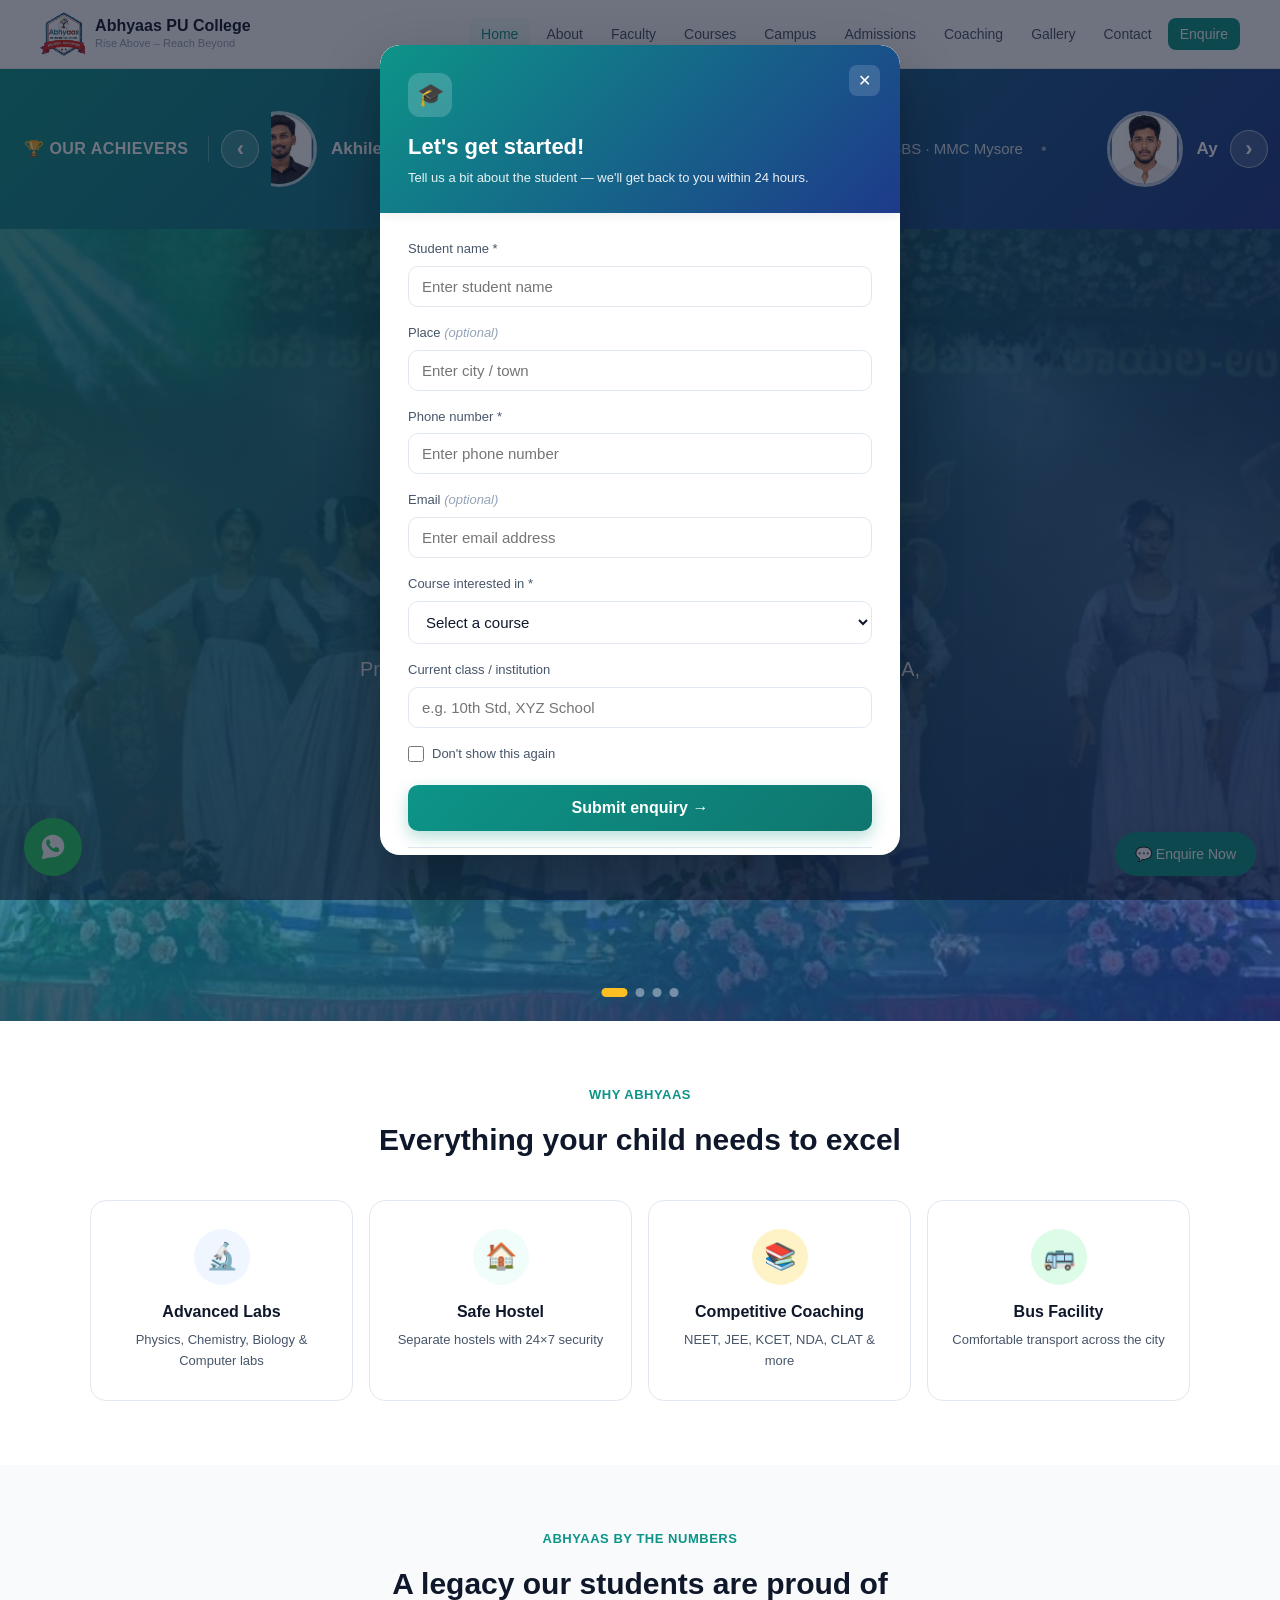
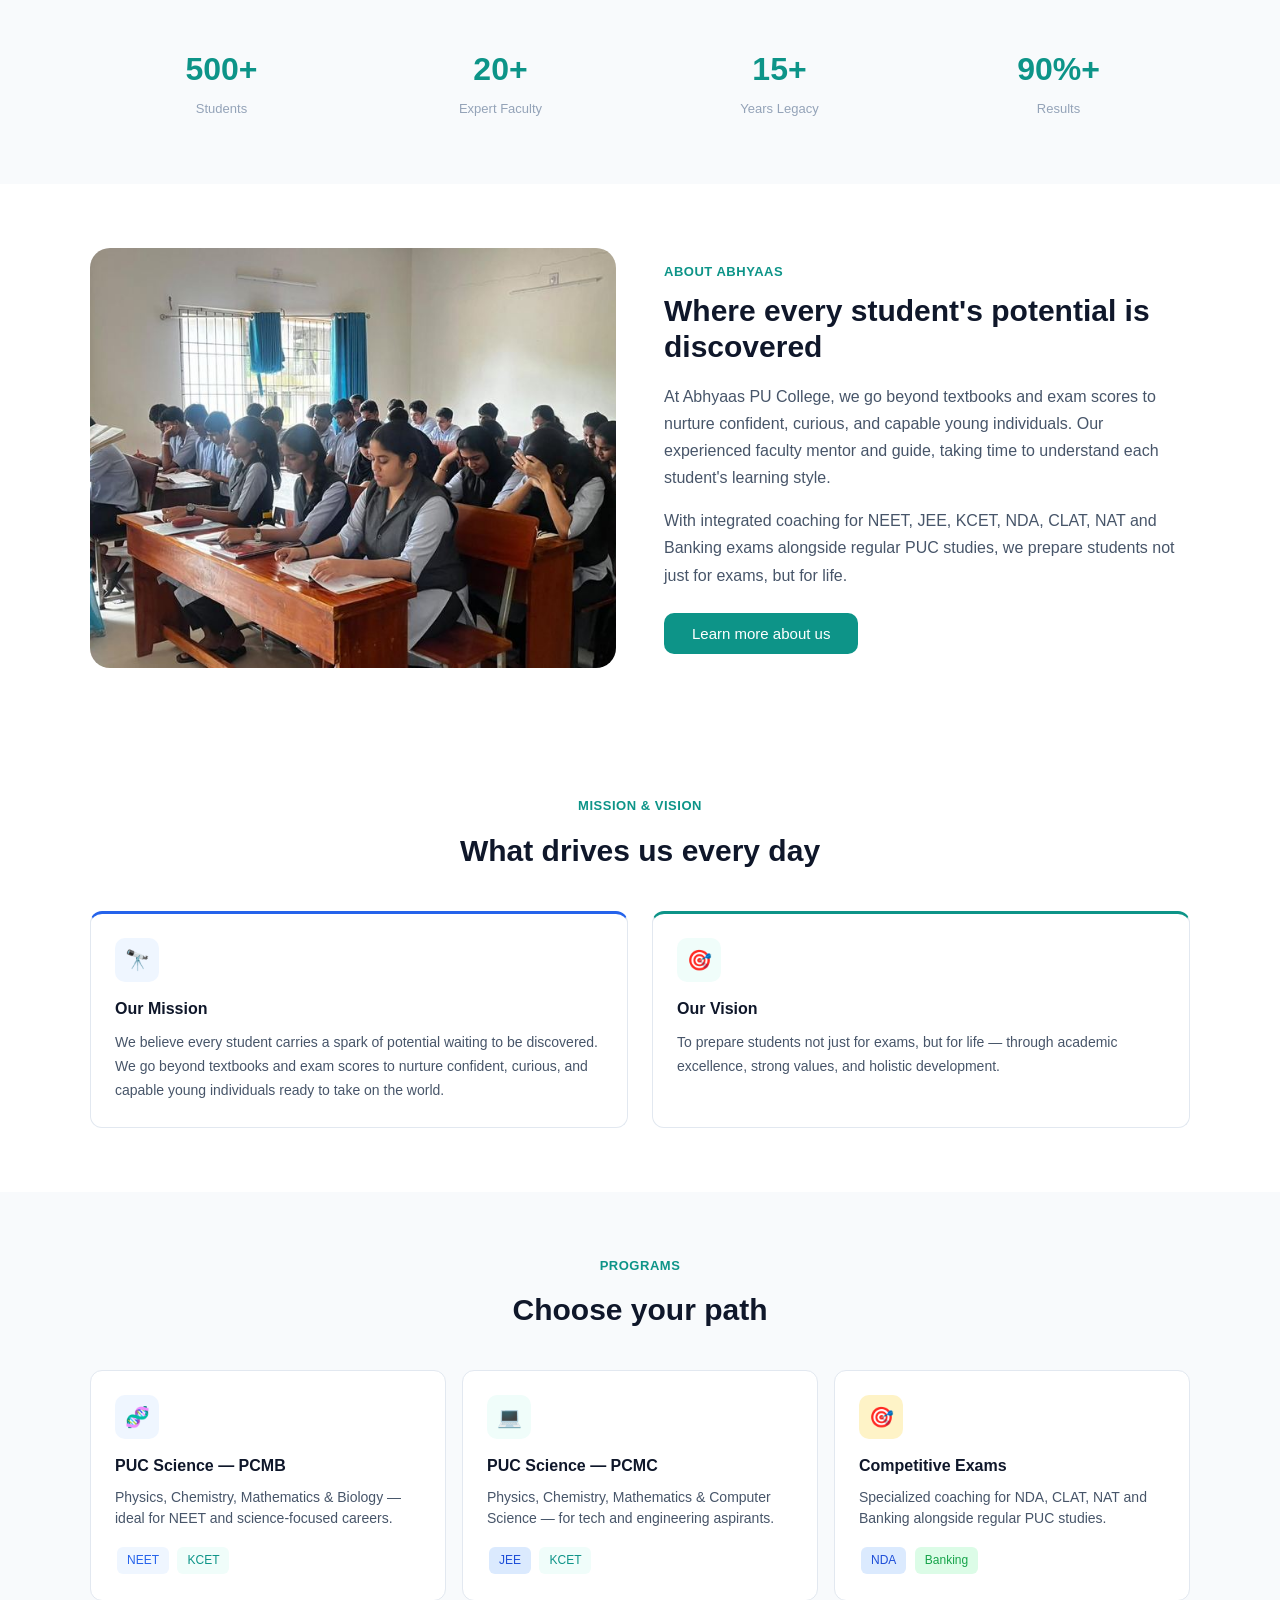
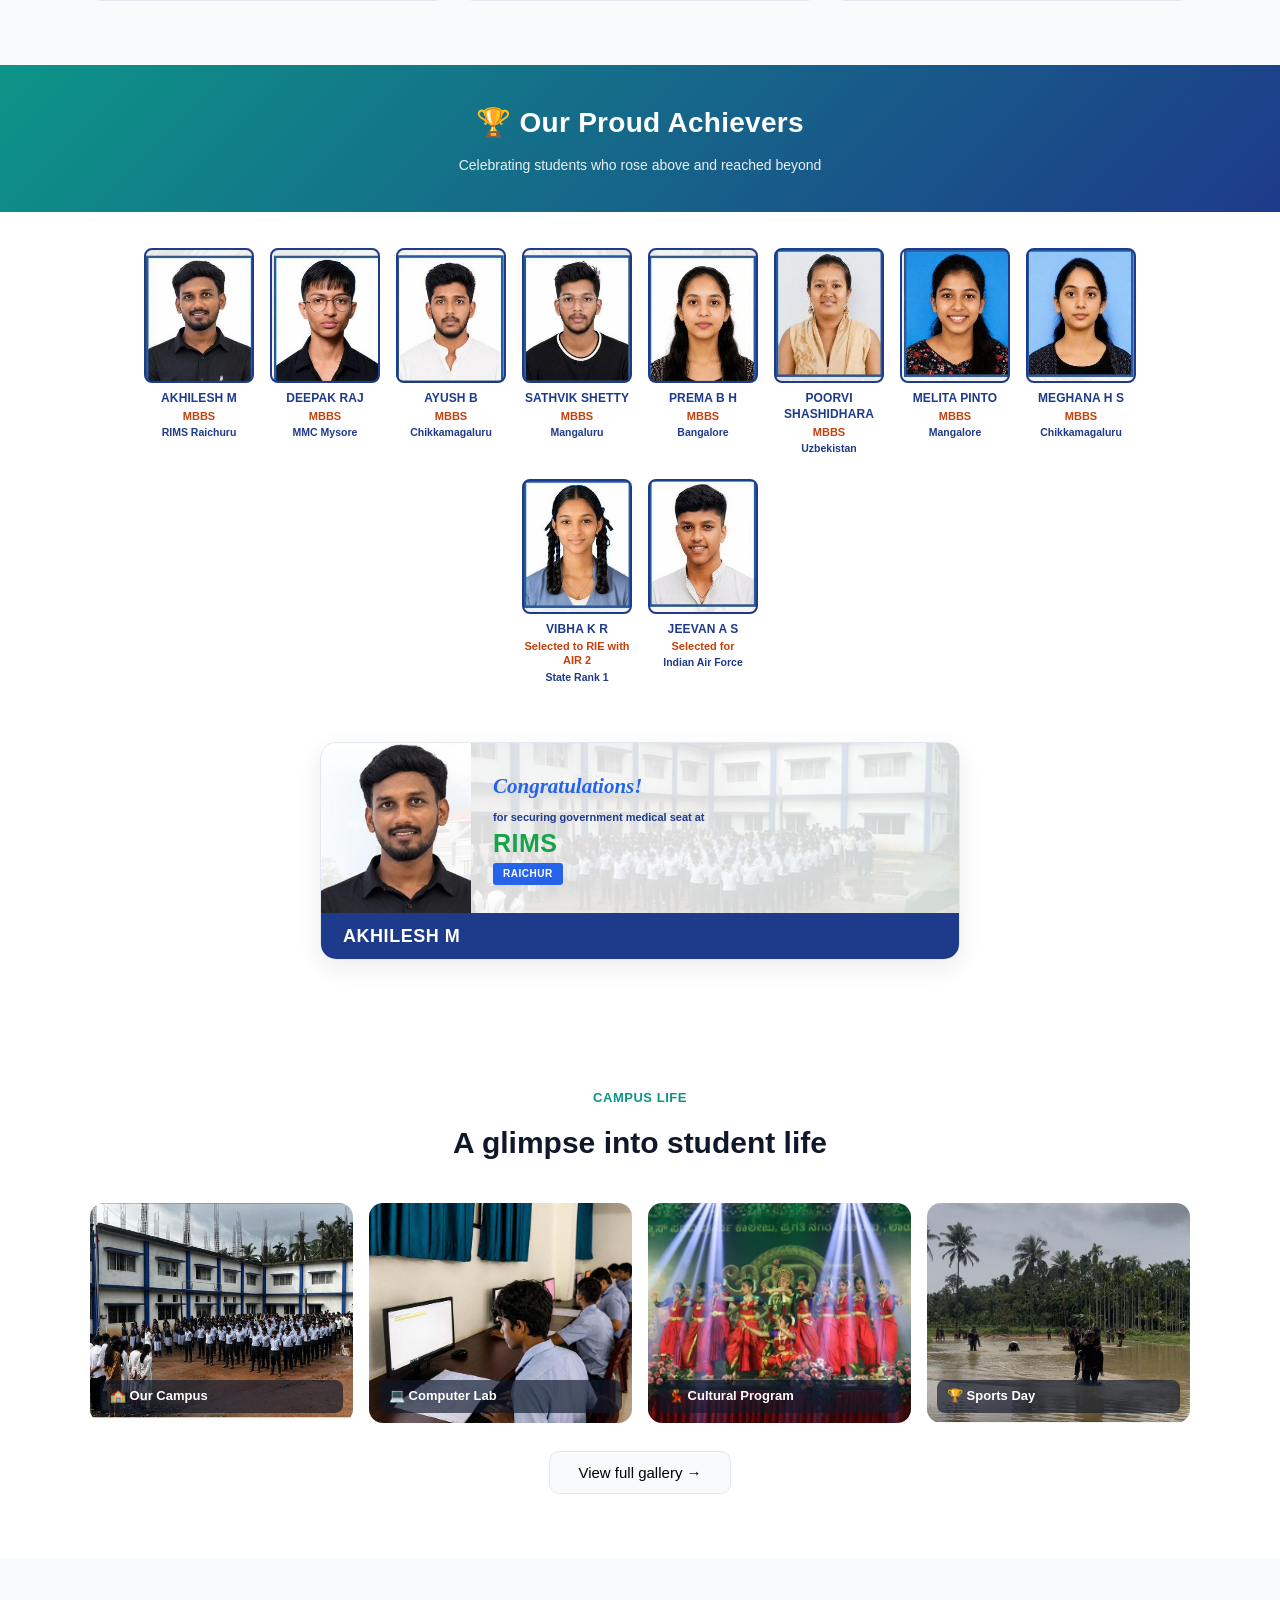
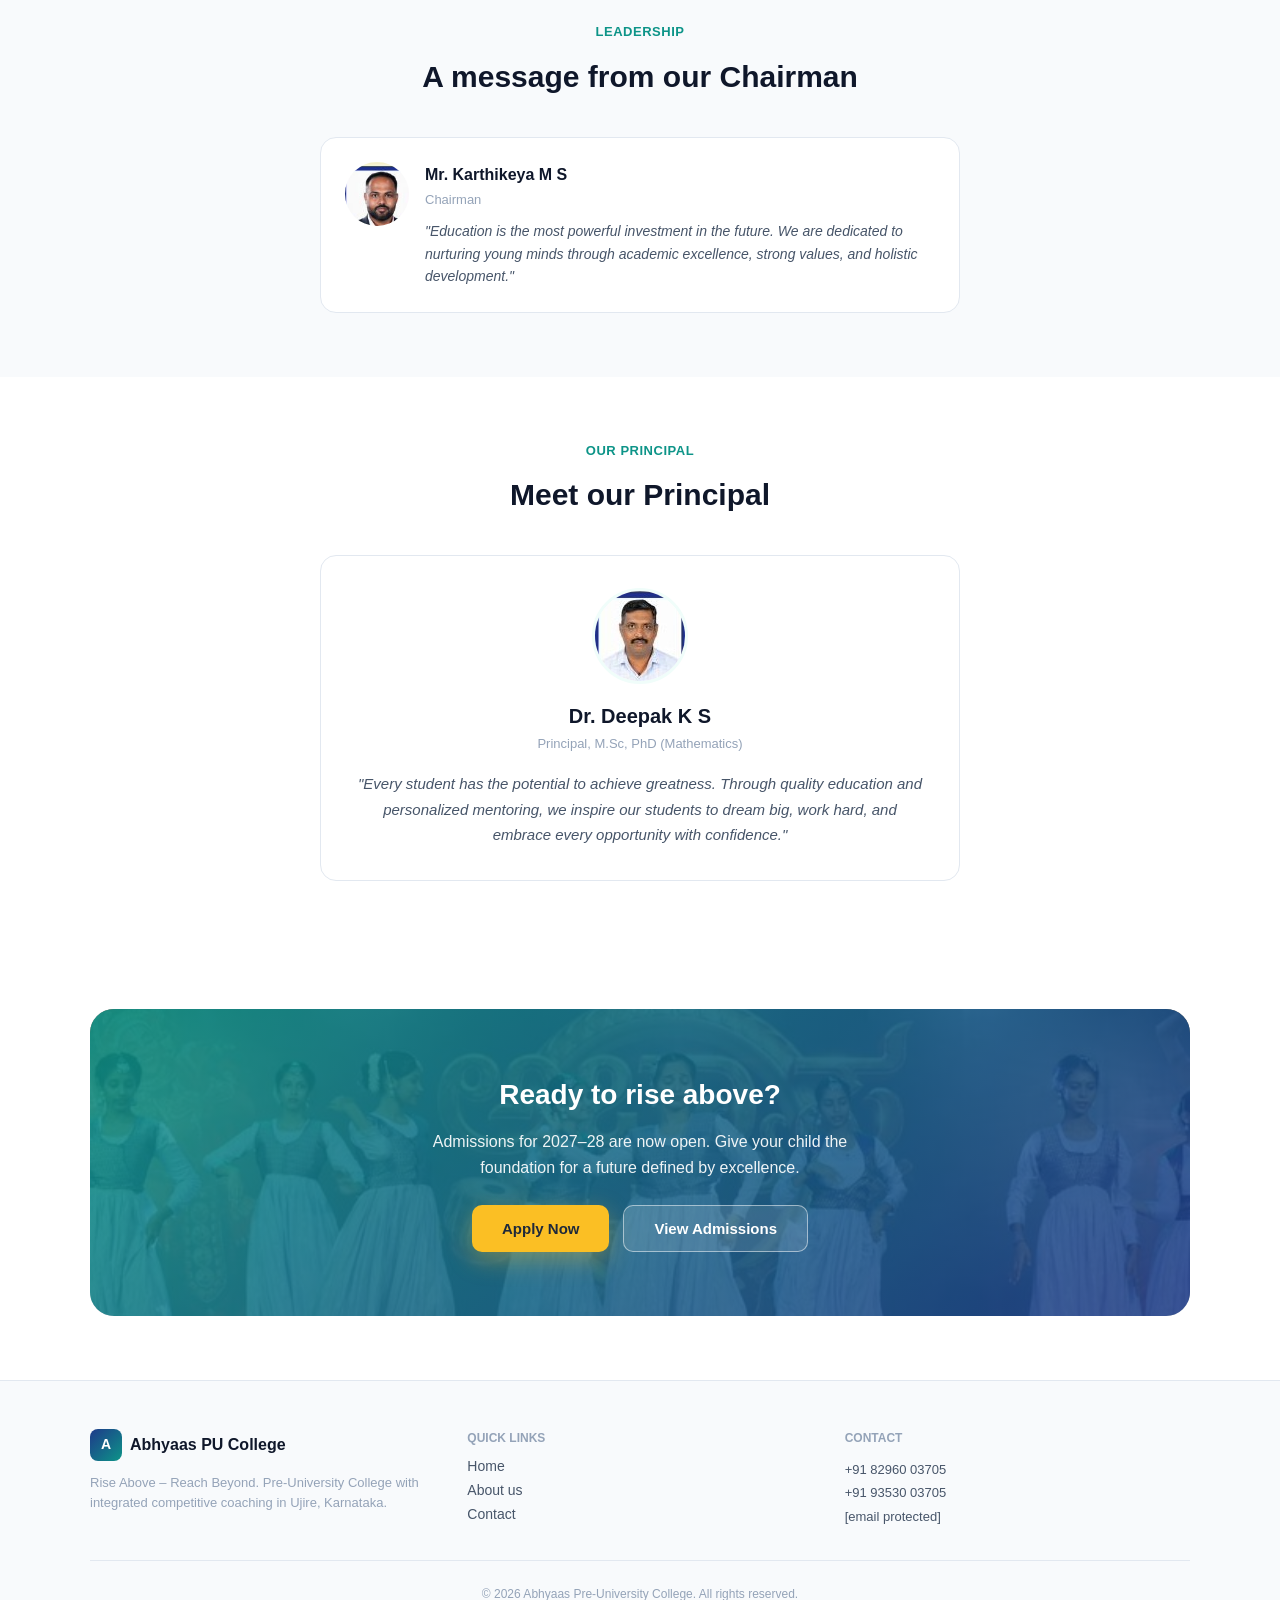
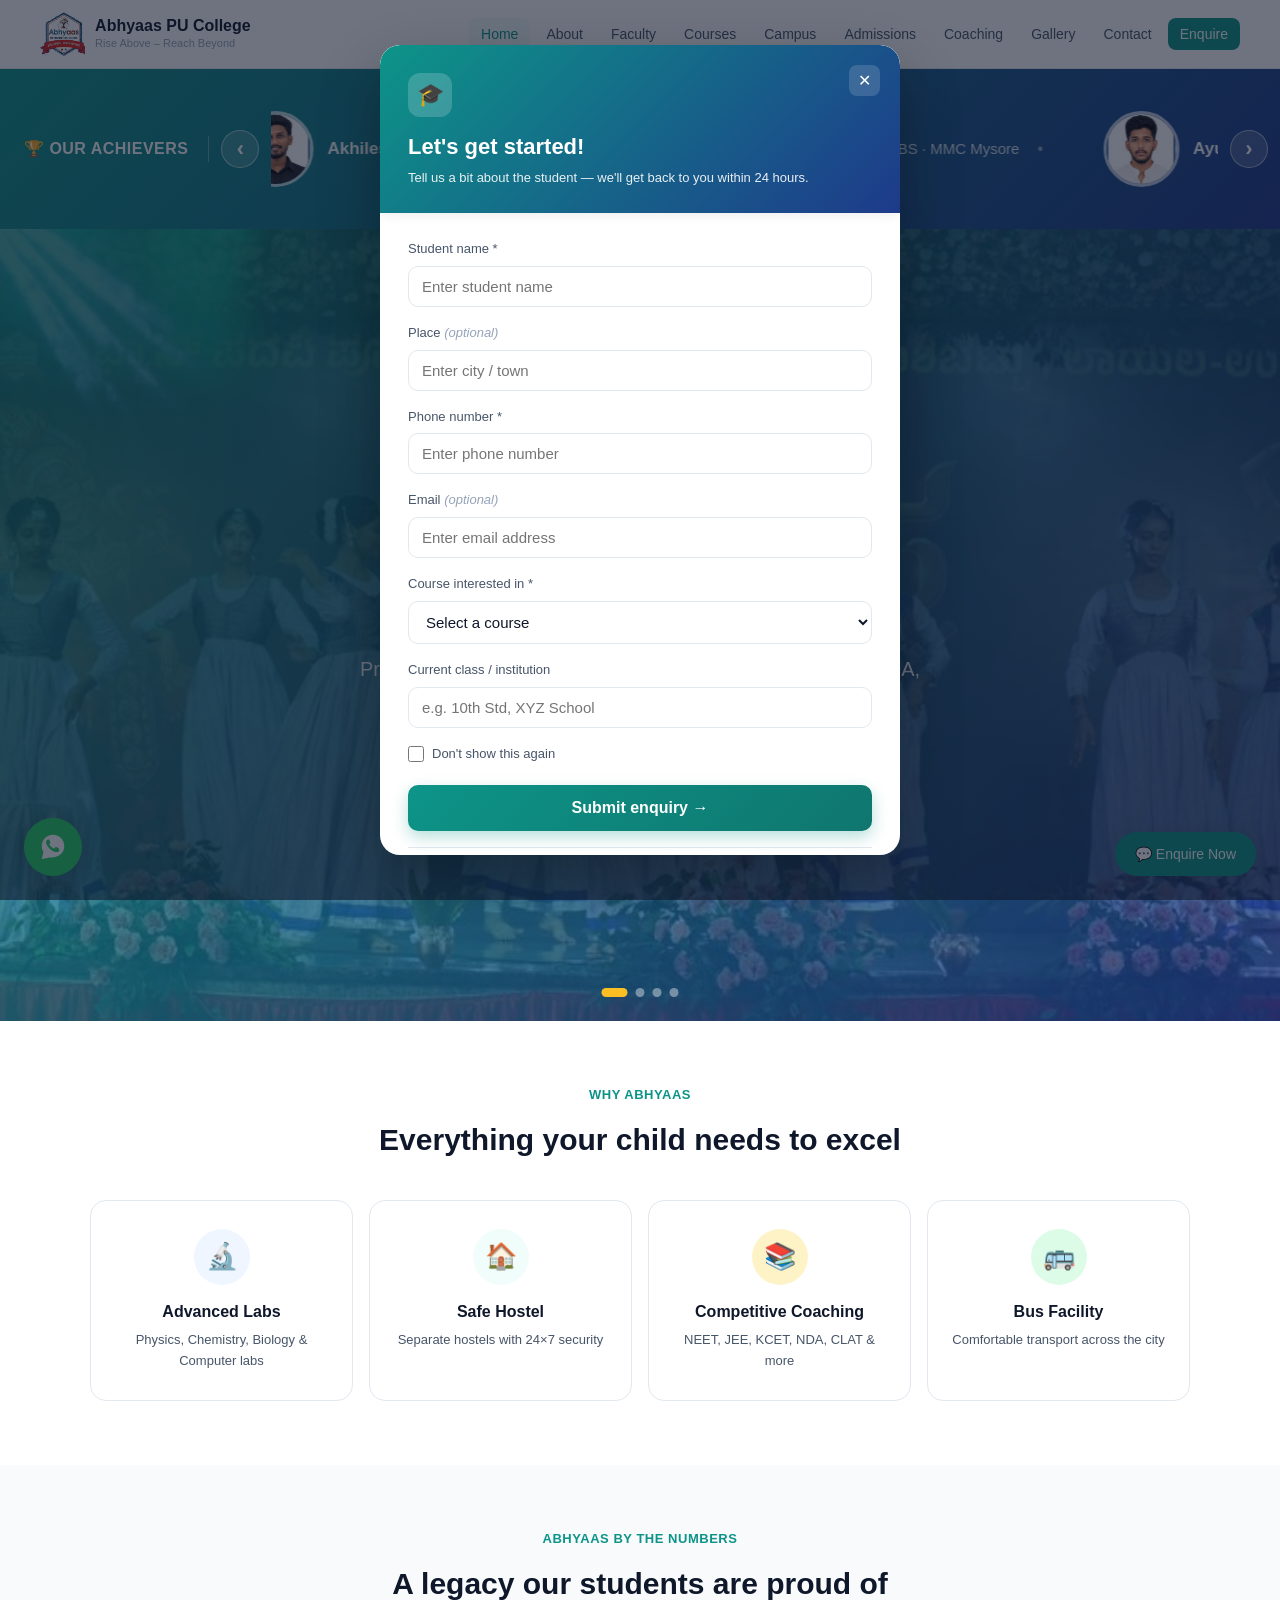
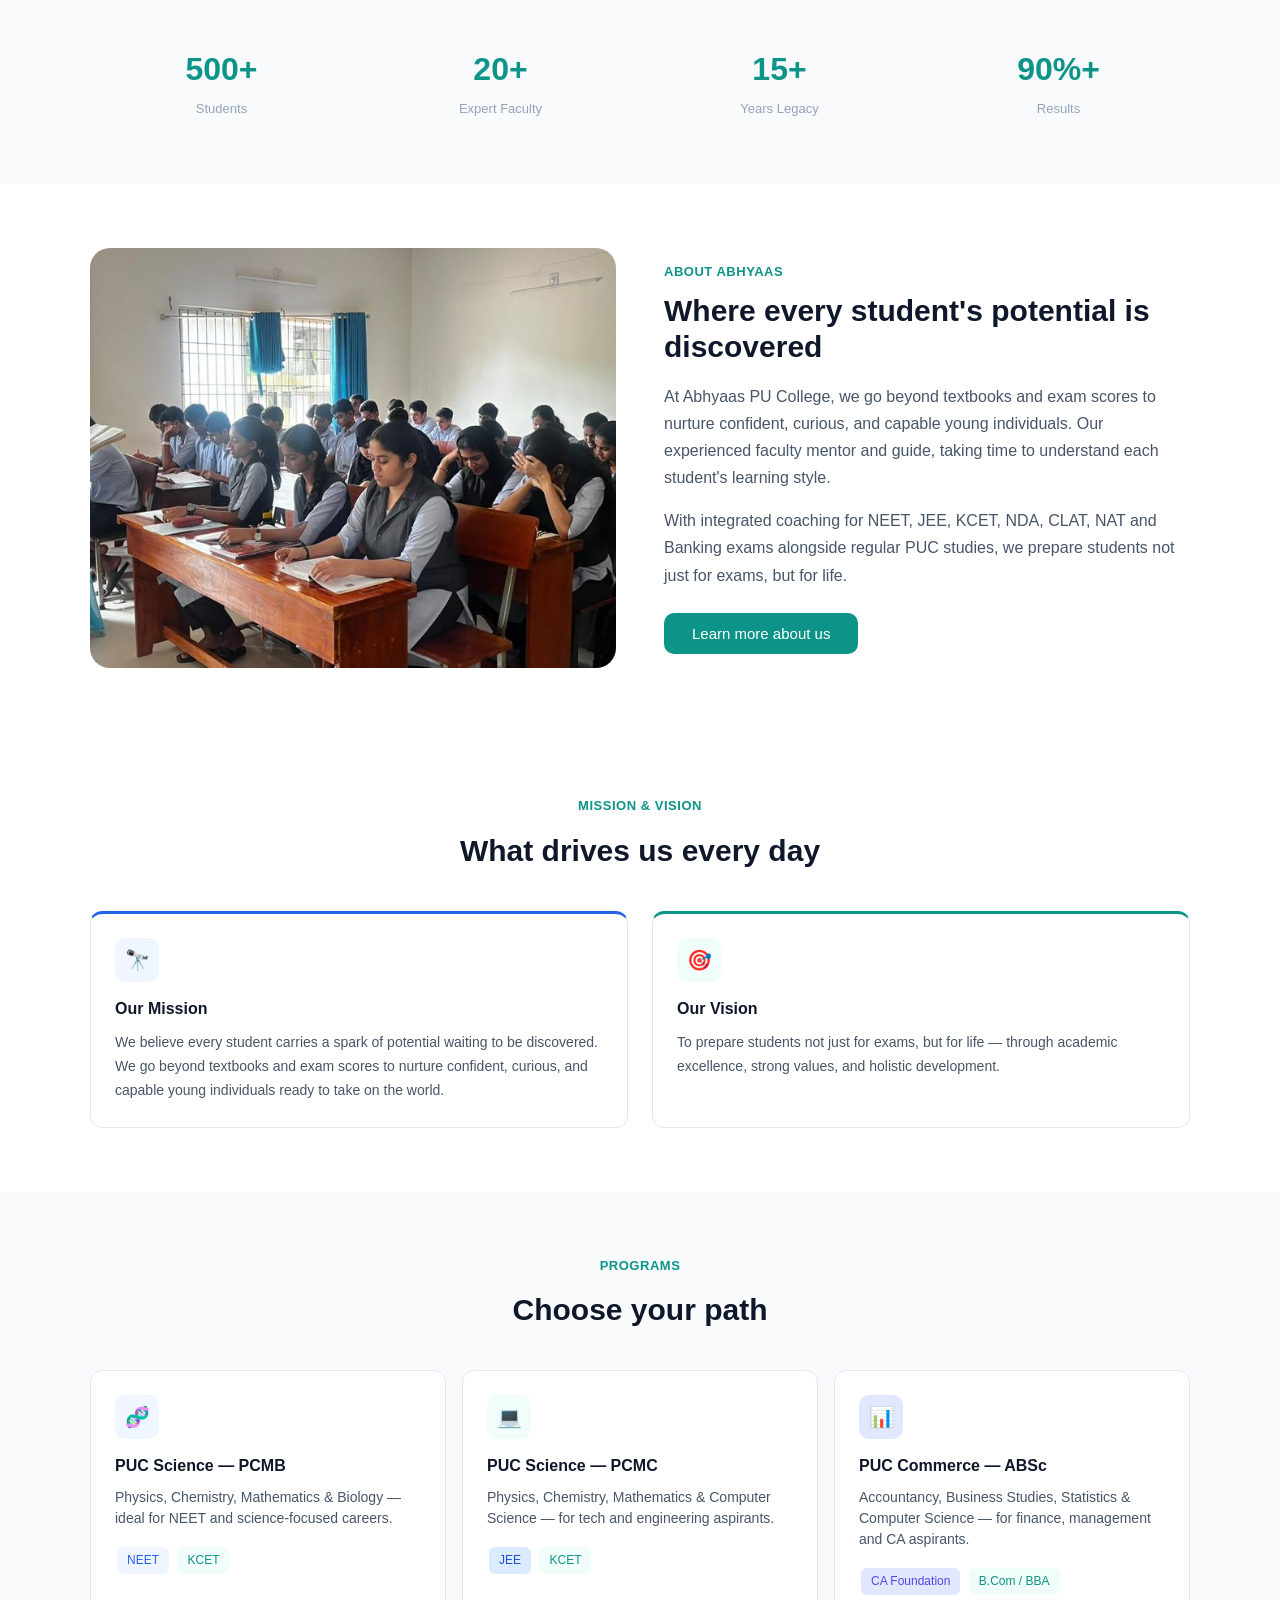
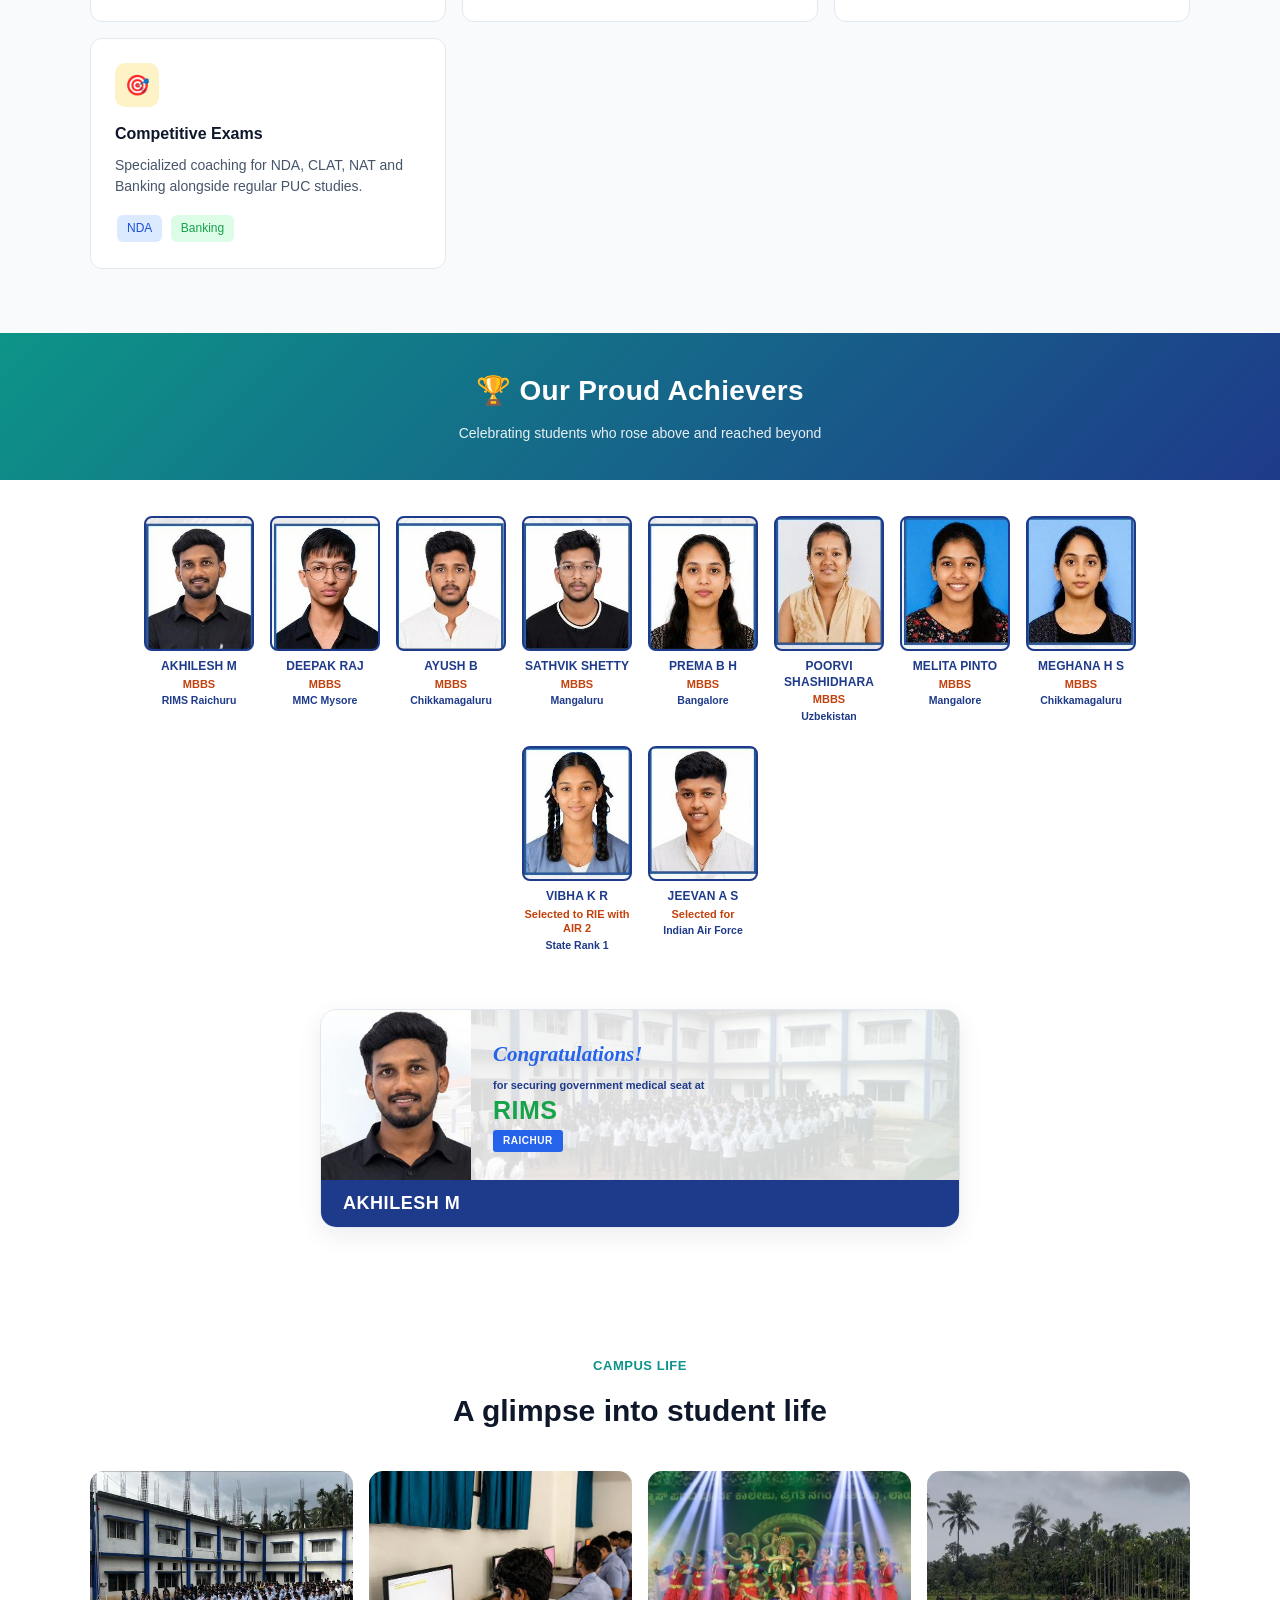
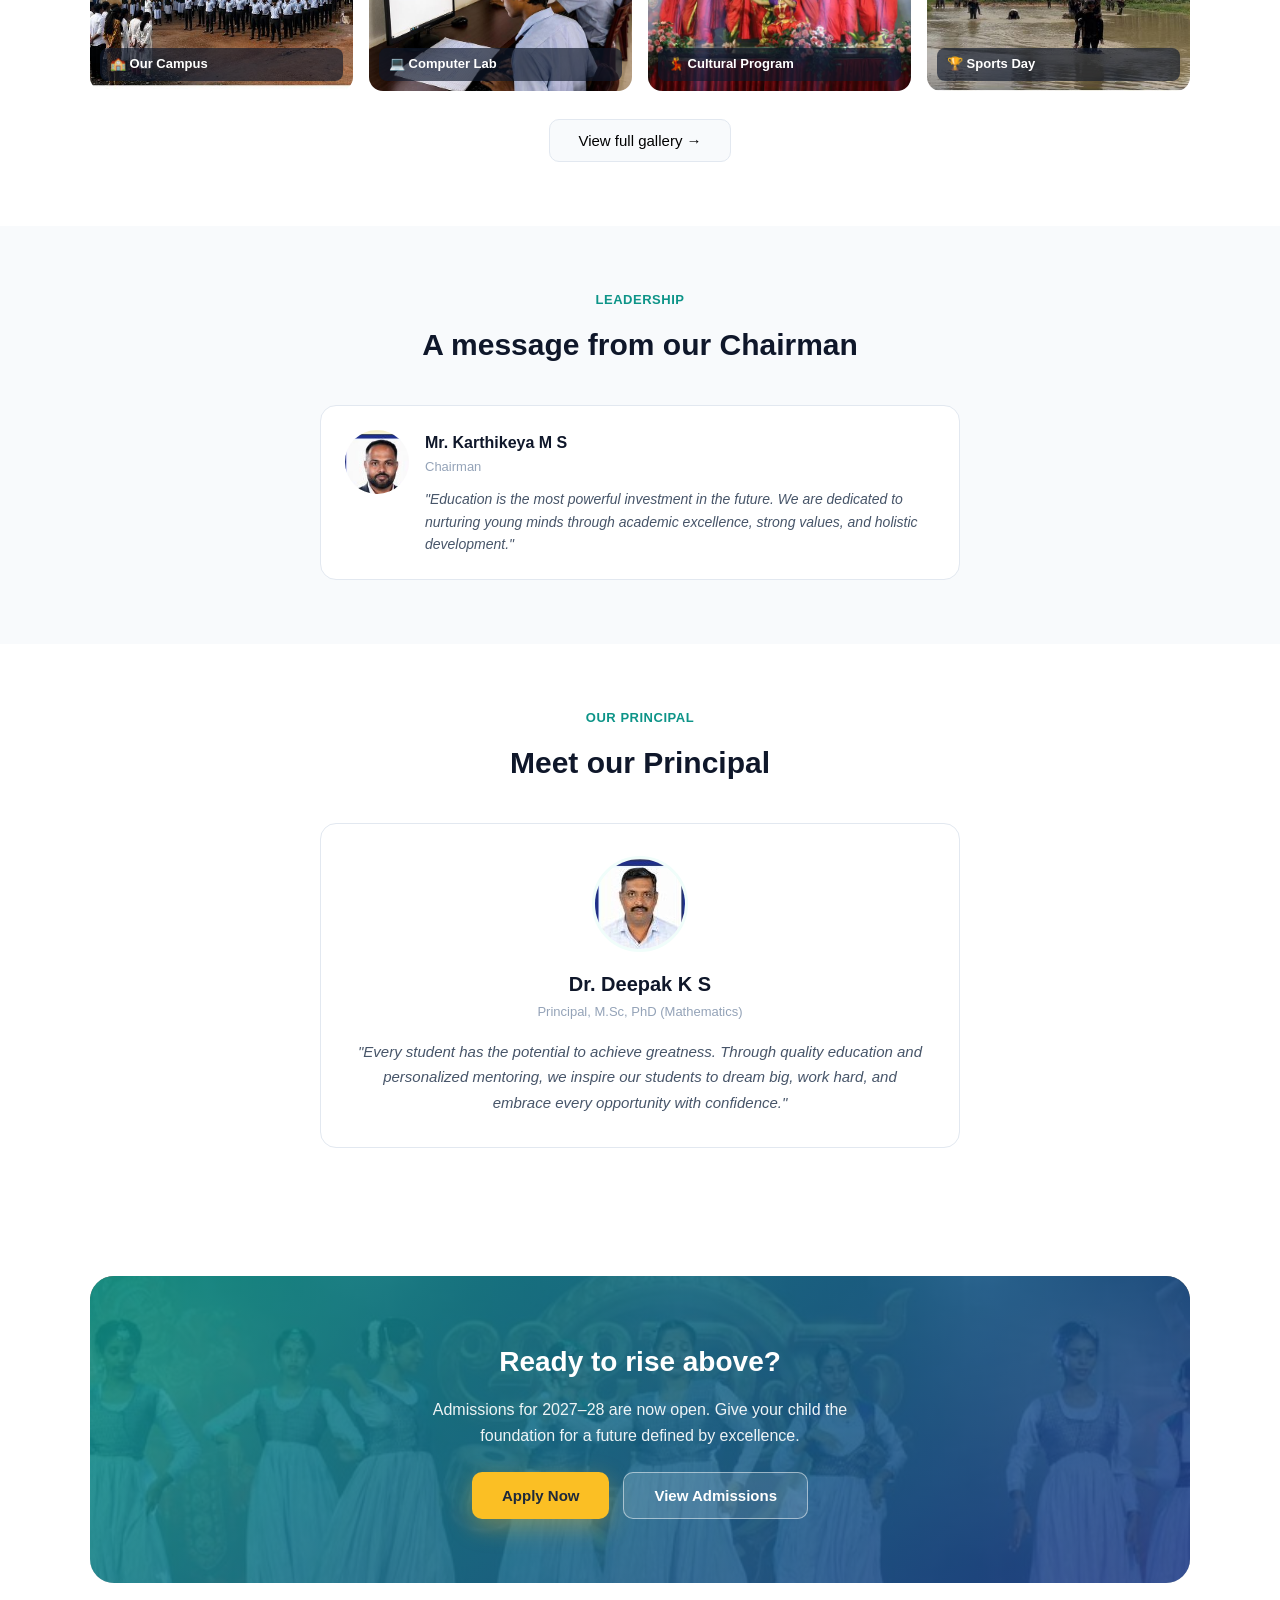
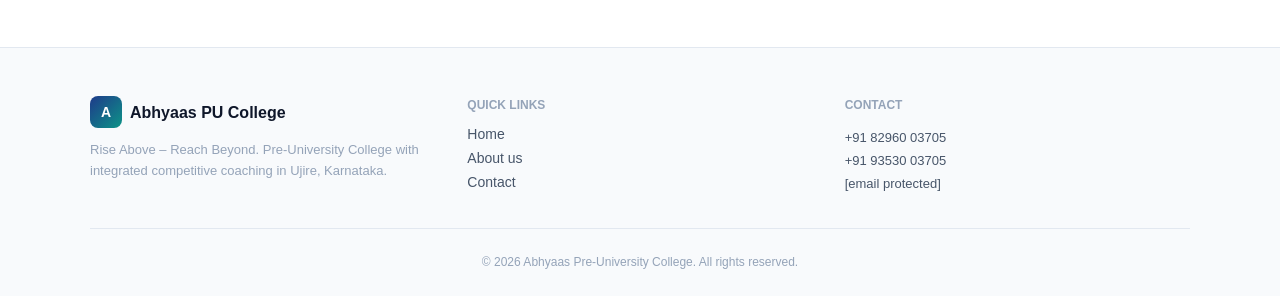
